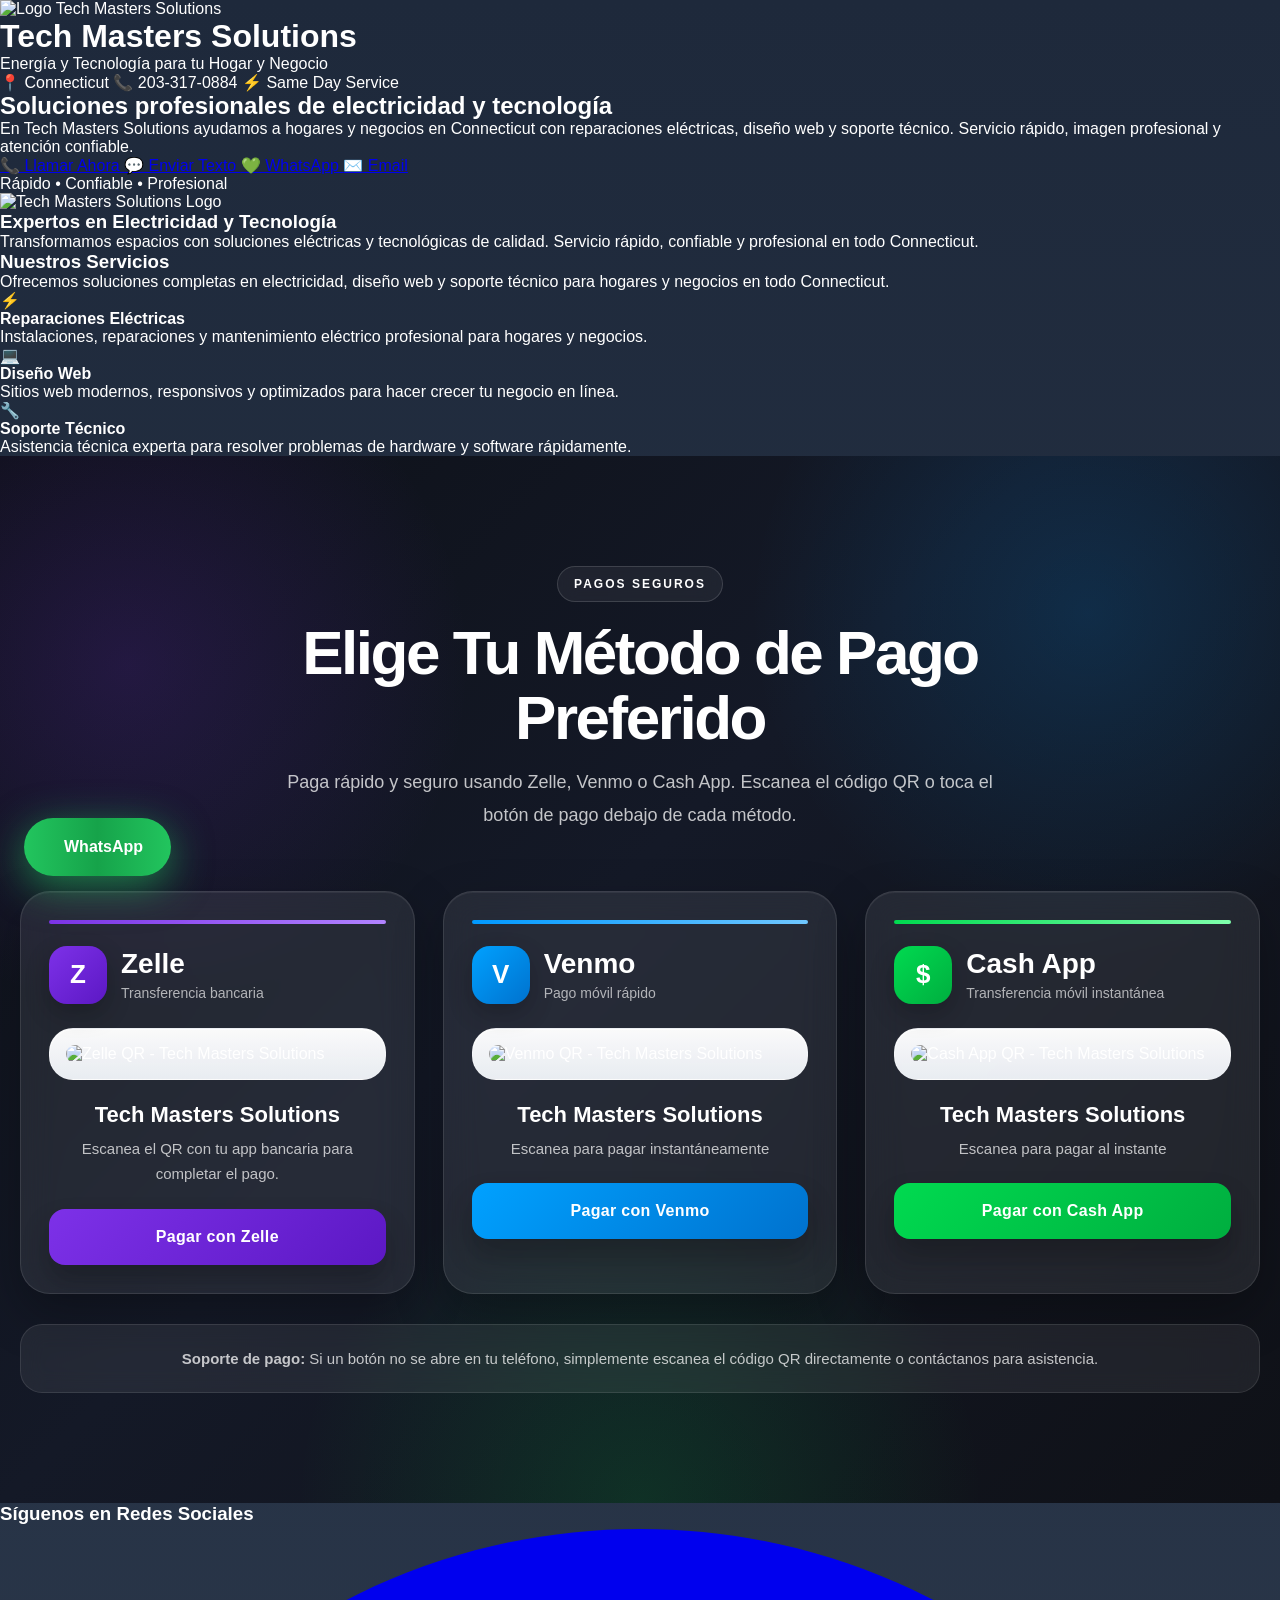
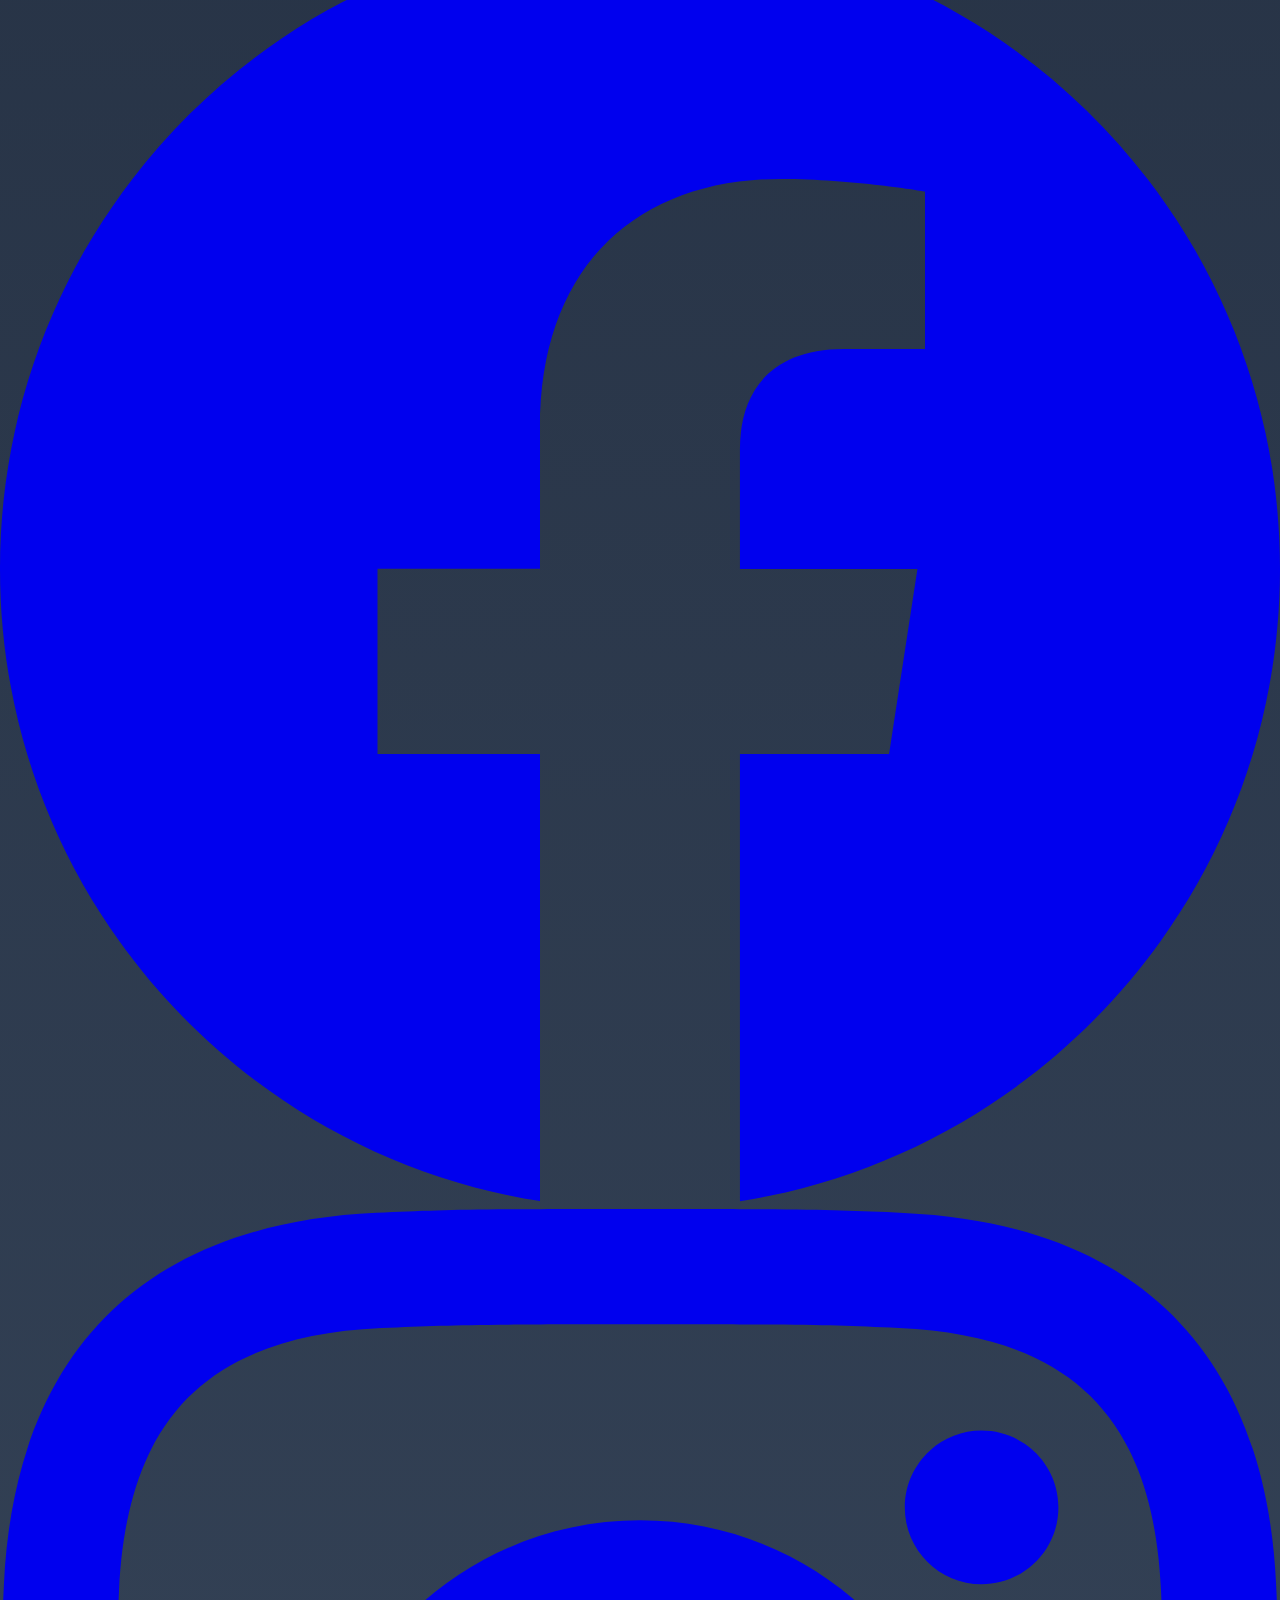
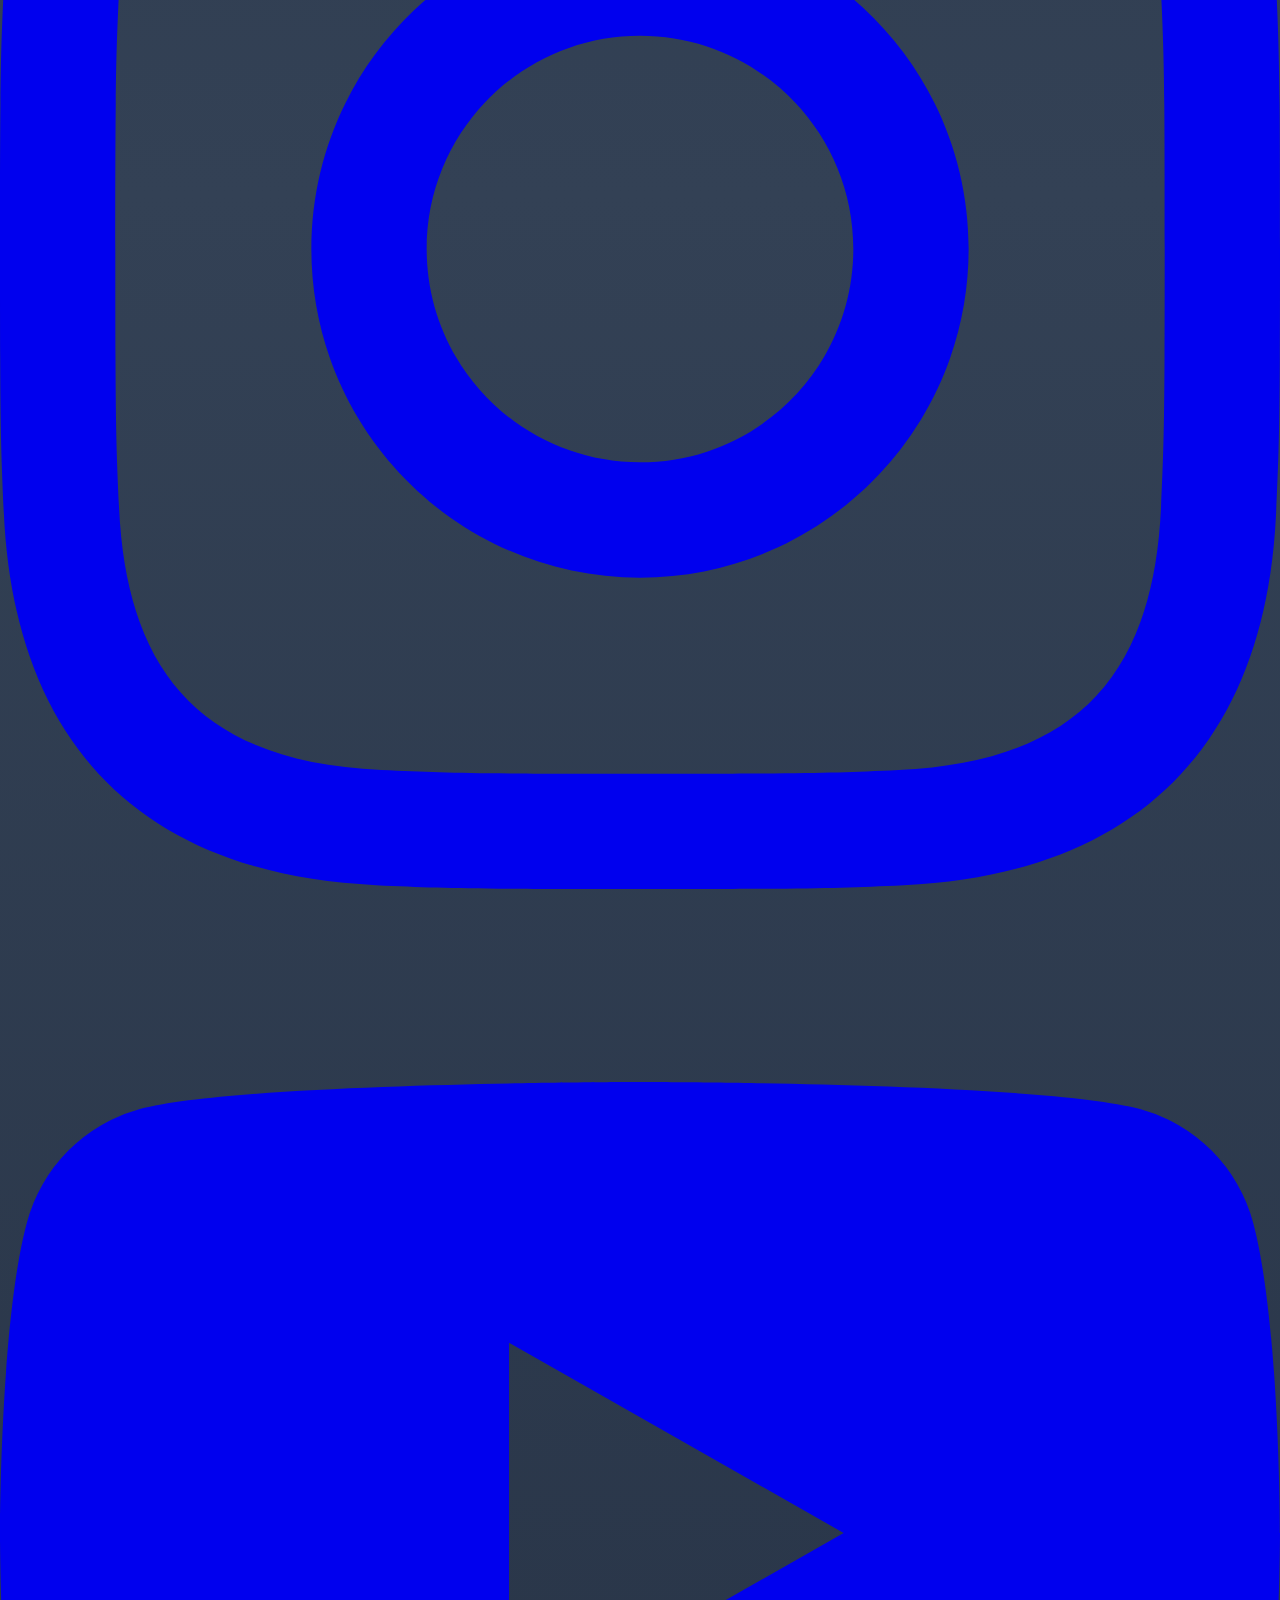
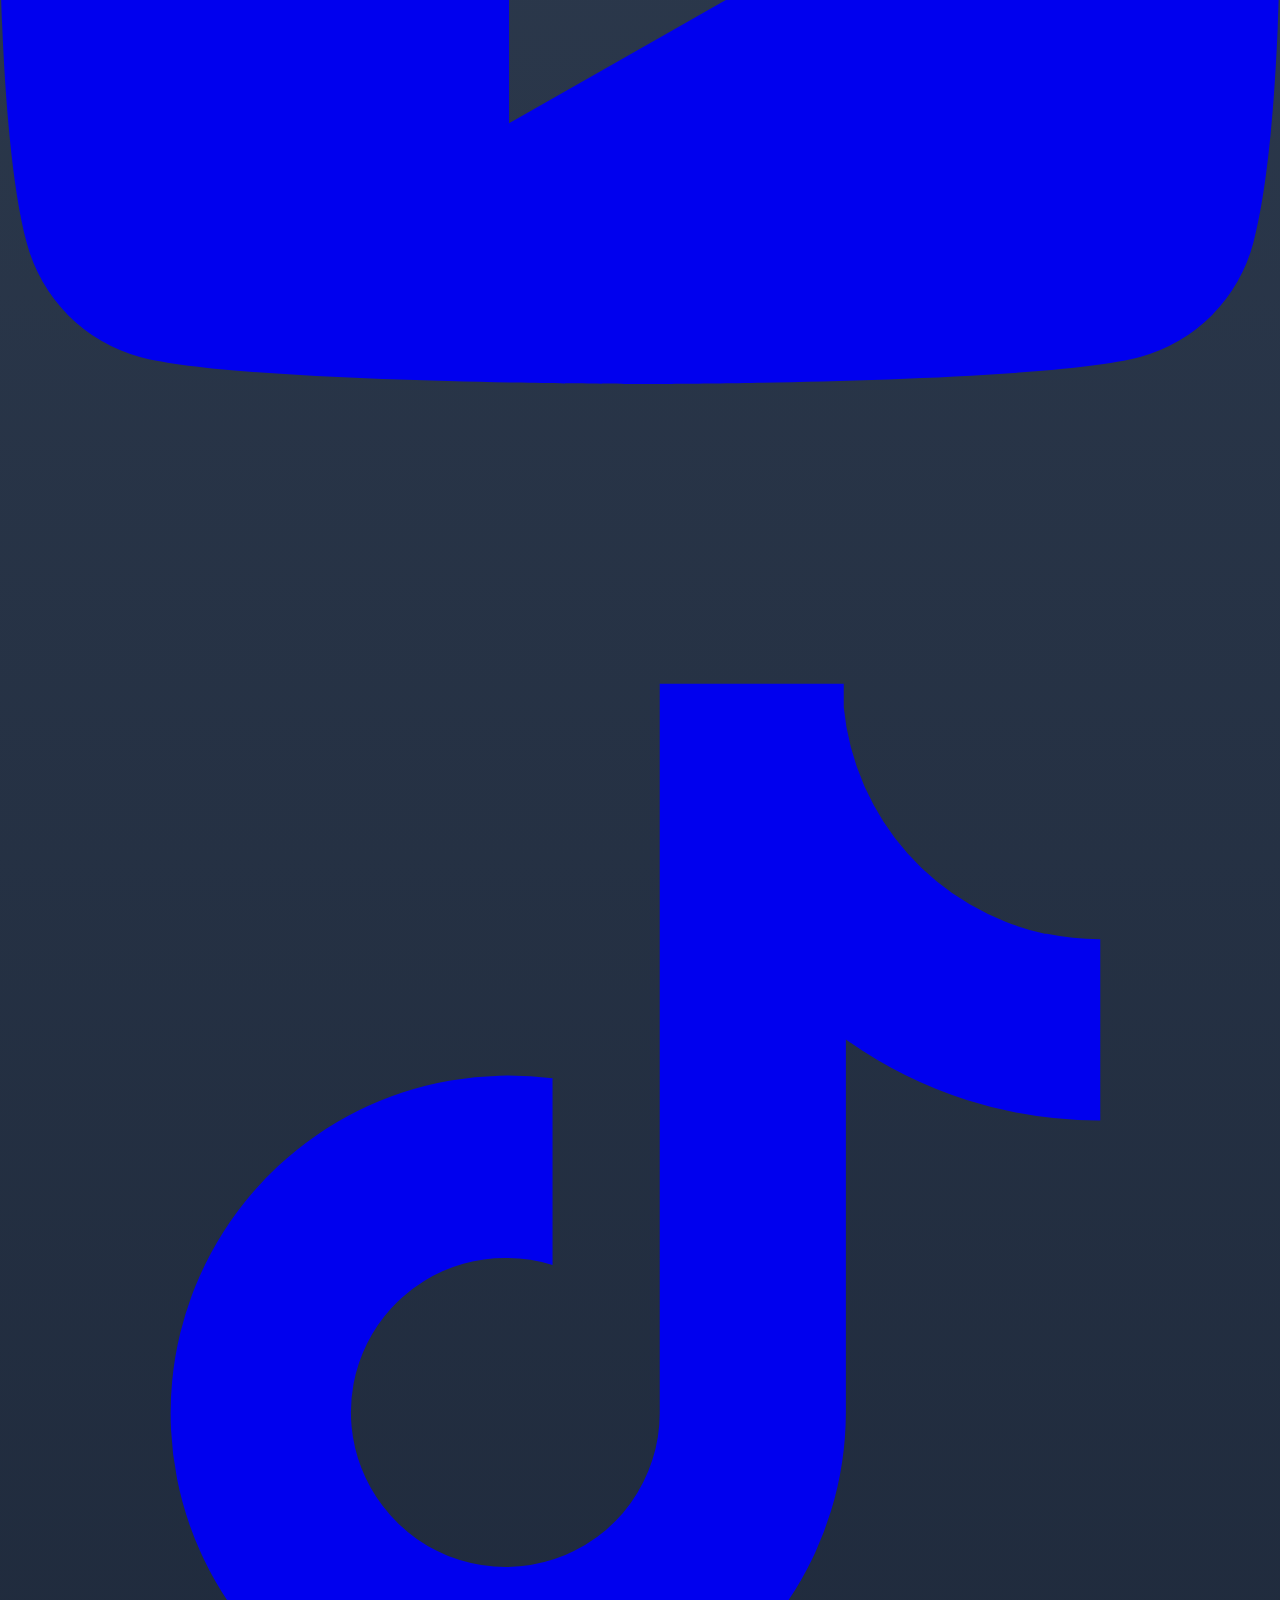
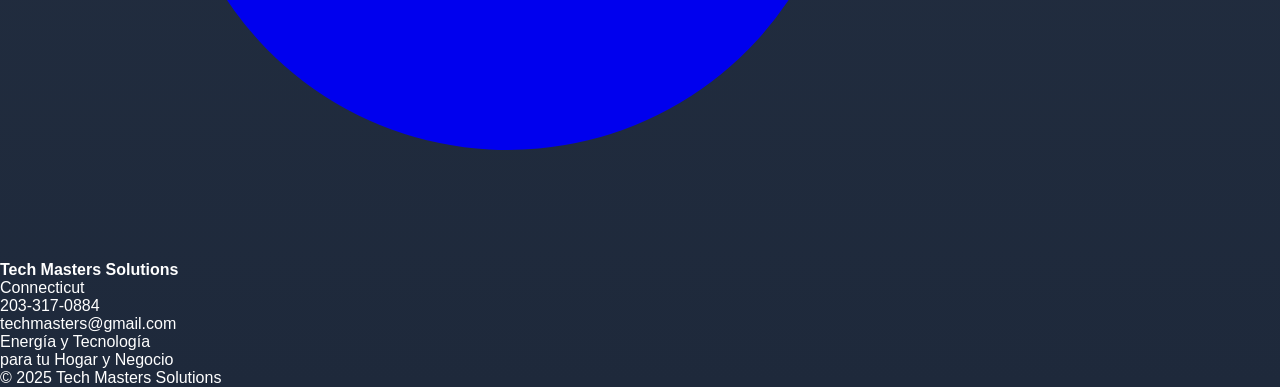
==== tech-masters-wordpress.html @ 42fa18ba "auto-commit for 55744406-7b33-49a8-b034-186f716cbc04" ====
<!DOCTYPE html>
<html lang="es">
<head>
    <meta charset="UTF-8">
    <meta name="viewport" content="width=device-width, initial-scale=1.0">
    <meta name="description" content="Tech Masters Solutions - Expertos en Electricidad y Tecnología en Connecticut. Servicio rápido, confiable y profesional para hogares y negocios.">
    <title>Tech Masters Solutions | Electricidad y Tecnología en Connecticut</title>
    
    <!-- Tailwind CSS CDN -->
    <script src="https://cdn.tailwindcss.com"></script>
    
    <style>
        /* Custom Styles */
        * {
            margin: 0;
            padding: 0;
            box-sizing: border-box;
        }

        body {
            font-family: -apple-system, BlinkMacSystemFont, 'Segoe UI', Roboto, 'Helvetica Neue', Arial, sans-serif;
            background: linear-gradient(to bottom, #1e293b, #334155, #1e293b);
            color: #fff;
            min-height: 100vh;
        }

        /* Ultra Pay Section Styles */
        .ultra-pay-section {
            position: relative;
            overflow: hidden;
            padding: 110px 20px;
            background: linear-gradient(135deg, #0d1017 0%, #141927 45%, #0f1117 100%);
        }

        .ultra-pay-bg {
            position: absolute;
            inset: 0;
            background:
                radial-gradient(circle at 10% 20%, rgba(125, 49, 232, 0.18), transparent 24%),
                radial-gradient(circle at 85% 15%, rgba(0, 153, 255, 0.16), transparent 24%),
                radial-gradient(circle at 50% 100%, rgba(0, 217, 79, 0.14), transparent 28%);
            pointer-events: none;
        }

        .ultra-pay-container {
            position: relative;
            z-index: 2;
            max-width: 1320px;
            margin: 0 auto;
        }

        .ultra-pay-header {
            text-align: center;
            max-width: 820px;
            margin: 0 auto 60px;
        }

        .ultra-pay-label {
            display: inline-block;
            margin-bottom: 18px;
            padding: 10px 16px;
            border-radius: 999px;
            border: 1px solid rgba(255,255,255,0.14);
            background: rgba(255,255,255,0.06);
            backdrop-filter: blur(10px);
            color: #ffffff;
            font-size: 12px;
            font-weight: 700;
            letter-spacing: 2px;
        }

        .ultra-pay-header h2 {
            margin: 0 0 16px;
            color: #ffffff;
            font-size: clamp(34px, 5vw, 62px);
            line-height: 1.05;
            font-weight: 800;
            letter-spacing: -0.04em;
        }

        .ultra-pay-header p {
            margin: 0 auto;
            max-width: 720px;
            color: rgba(255,255,255,0.75);
            font-size: 18px;
            line-height: 1.8;
        }

        .ultra-pay-grid {
            display: grid;
            grid-template-columns: repeat(3, minmax(0, 1fr));
            gap: 28px;
        }

        .ultra-card {
            position: relative;
            padding: 28px;
            border-radius: 30px;
            background: rgba(255,255,255,0.08);
            border: 1px solid rgba(255,255,255,0.10);
            backdrop-filter: blur(18px);
            box-shadow: 0 20px 50px rgba(0,0,0,0.28), inset 0 1px 0 rgba(255,255,255,0.06);
            transition: transform 0.35s ease, box-shadow 0.35s ease;
        }

        .ultra-card:hover {
            transform: translateY(-10px);
            box-shadow: 0 28px 70px rgba(0,0,0,0.35), inset 0 1px 0 rgba(255,255,255,0.10);
        }

        .ultra-top-line {
            width: 100%;
            height: 4px;
            border-radius: 999px;
            margin-bottom: 22px;
        }

        .ultra-zelle .ultra-top-line {
            background: linear-gradient(90deg, #7d31e8, #b183ff);
        }

        .ultra-venmo .ultra-top-line {
            background: linear-gradient(90deg, #0099ff, #6fc7ff);
        }

        .ultra-cash .ultra-top-line {
            background: linear-gradient(90deg, #00d94f, #7fffac);
        }

        .ultra-card-head {
            display: flex;
            align-items: center;
            gap: 14px;
            margin-bottom: 24px;
        }

        .ultra-logo-box {
            width: 58px;
            height: 58px;
            border-radius: 18px;
            display: flex;
            align-items: center;
            justify-content: center;
            color: #fff;
            font-size: 26px;
            font-weight: 800;
            flex-shrink: 0;
            box-shadow: 0 10px 24px rgba(0,0,0,0.22);
        }

        .ultra-zelle-box {
            background: linear-gradient(135deg, #7d31e8, #5c18c4);
        }

        .ultra-venmo-box {
            background: linear-gradient(135deg, #00a1ff, #0072ce);
        }

        .ultra-cash-box {
            background: linear-gradient(135deg, #00da50, #00ae3f);
        }

        .ultra-card-head h3 {
            margin: 0 0 4px;
            color: #ffffff;
            font-size: 28px;
            font-weight: 800;
        }

        .ultra-card-head span {
            color: rgba(255,255,255,0.65);
            font-size: 14px;
        }

        .ultra-qr-wrap {
            background: linear-gradient(180deg, rgba(255,255,255,0.98), rgba(244,247,252,0.95));
            border-radius: 24px;
            padding: 16px;
            border: 1px solid rgba(255,255,255,0.16);
            box-shadow: inset 0 1px 0 rgba(255,255,255,0.9);
            margin-bottom: 22px;
        }

        .ultra-qr-wrap img {
            width: 100%;
            max-width: 320px;
            display: block;
            margin: 0 auto;
            height: auto;
            border-radius: 18px;
        }

        .ultra-card-info {
            text-align: center;
            margin-bottom: 22px;
        }

        .ultra-card-info h4 {
            margin: 0 0 8px;
            color: #ffffff;
            font-size: 22px;
            font-weight: 800;
        }

        .ultra-card-info p {
            margin: 0;
            color: rgba(255,255,255,0.72);
            font-size: 15px;
            line-height: 1.7;
        }

        .ultra-btn {
            display: inline-flex;
            width: 100%;
            min-height: 56px;
            align-items: center;
            justify-content: center;
            text-decoration: none;
            border-radius: 16px;
            color: #fff;
            font-size: 16px;
            font-weight: 800;
            letter-spacing: .02em;
            transition: transform .25s ease, opacity .25s ease, box-shadow .25s ease;
            box-shadow: 0 16px 28px rgba(0,0,0,0.24);
            cursor: pointer;
        }

        .ultra-btn:hover {
            transform: translateY(-2px);
            opacity: 0.97;
            box-shadow: 0 20px 35px rgba(0,0,0,0.3);
        }

        .ultra-zelle-btn {
            background: linear-gradient(135deg, #7d31e8, #5c18c4);
        }

        .ultra-venmo-btn {
            background: linear-gradient(135deg, #00a1ff, #0072ce);
        }

        .ultra-cash-btn {
            background: linear-gradient(135deg, #00da50, #00ae3f);
        }

        .ultra-pay-footer {
            margin-top: 30px;
            padding: 20px 24px;
            border-radius: 22px;
            background: rgba(255,255,255,0.07);
            border: 1px solid rgba(255,255,255,0.10);
            backdrop-filter: blur(12px);
            text-align: center;
        }

        .ultra-pay-footer p {
            margin: 0;
            color: rgba(255,255,255,0.74);
            font-size: 15px;
            line-height: 1.8;
        }

        /* WhatsApp Floating Button */
        .whatsapp-float {
            position: fixed;
            bottom: 24px;
            left: 24px;
            z-index: 1000;
            display: flex;
            align-items: center;
            gap: 12px;
            padding: 20px 28px;
            border-radius: 9999px;
            background: linear-gradient(to right, #22c55e, #16a34a, #22c55e);
            color: white;
            font-weight: 800;
            font-size: 16px;
            text-decoration: none;
            box-shadow: 0 10px 40px rgba(34, 197, 94, 0.6);
            transition: all 0.3s ease;
        }

        .whatsapp-float:hover {
            transform: scale(1.1);
            box-shadow: 0 15px 50px rgba(34, 197, 94, 0.8);
        }

        /* Responsive */
        @media (max-width: 1100px) {
            .ultra-pay-grid {
                grid-template-columns: 1fr;
                max-width: 700px;
                margin: 0 auto;
            }
        }

        @media (max-width: 640px) {
            .ultra-pay-section {
                padding: 80px 16px;
            }
            .ultra-card {
                padding: 20px;
                border-radius: 24px;
            }
            .ultra-card-head h3 {
                font-size: 24px;
            }
            .ultra-card-info h4 {
                font-size: 20px;
            }
            .ultra-pay-header h2 {
                font-size: clamp(28px, 8vw, 42px);
            }
            .ultra-pay-header p {
                font-size: 16px;
            }
        }
    </style>
</head>
<body>
    <!-- Header -->
    <header class="fixed top-0 left-0 right-0 z-50 bg-slate-900/80 backdrop-blur-lg border-b border-white/10">
        <div class="container mx-auto px-4 py-4">
            <div class="flex items-center justify-between">
                <div class="flex items-center gap-3">
                    <img src="https://customer-assets.emergentagent.com/job_tech-ct/artifacts/vym73eja_6B480388-2114-489F-BA49-0495B1020E34.jpeg" alt="Logo Tech Masters Solutions" class="h-12 w-12 rounded-xl object-cover">
                    <div>
                        <h1 class="text-xl font-extrabold text-white">Tech Masters Solutions</h1>
                        <p class="text-sm text-cyan-400">Energía y Tecnología para tu Hogar y Negocio</p>
                    </div>
                </div>
                <div class="hidden md:flex items-center gap-6">
                    <span class="text-white">📍 Connecticut</span>
                    <span class="text-white">📞 203-317-0884</span>
                    <span class="px-4 py-2 bg-yellow-400 text-black font-bold rounded-lg">⚡ Same Day Service</span>
                </div>
            </div>
        </div>
    </header>

    <!-- Hero Section -->
    <section class="pt-32 pb-16 px-4">
        <div class="container mx-auto">
            <div class="grid lg:grid-cols-2 gap-8 items-center">
                <div>
                    <h2 class="text-6xl font-black mb-6 bg-gradient-to-r from-white via-cyan-200 to-yellow-400 bg-clip-text text-transparent">
                        Soluciones profesionales de electricidad y tecnología
                    </h2>
                    <p class="text-lg text-slate-200 mb-6">
                        En Tech Masters Solutions ayudamos a hogares y negocios en Connecticut con reparaciones eléctricas, 
                        diseño web y soporte técnico. Servicio rápido, imagen profesional y atención confiable.
                    </p>
                    
                    <!-- Contact Buttons -->
                    <div class="flex flex-wrap gap-4 mb-6">
                        <a href="tel:2033170884" class="px-8 py-6 bg-gradient-to-r from-emerald-500 via-green-500 to-emerald-600 text-white font-extrabold rounded-xl shadow-2xl hover:scale-105 transition-all">
                            📞 Llamar Ahora
                        </a>
                        <a href="sms:2033170884" class="px-8 py-6 bg-gradient-to-r from-blue-500 via-blue-600 to-indigo-600 text-white font-extrabold rounded-xl shadow-2xl hover:scale-105 transition-all">
                            💬 Enviar Texto
                        </a>
                        <a href="https://wa.me/2033170884?text=Hola%2C%20necesito%20informaci%C3%B3n%20sobre%20sus%20servicios" target="_blank" class="px-8 py-6 bg-gradient-to-r from-green-400 via-emerald-500 to-green-500 text-white font-extrabold rounded-xl shadow-2xl hover:scale-105 transition-all">
                            💚 WhatsApp
                        </a>
                        <a href="mailto:techmasters@gmail.com?subject=Solicitud%20de%20Servicio&body=Hola%2C%20necesito%20informaci%C3%B3n%20sobre%20sus%20servicios." class="px-8 py-6 bg-gradient-to-r from-rose-500 via-pink-500 to-rose-600 text-white font-extrabold rounded-xl shadow-2xl hover:scale-105 transition-all">
                            ✉️ Email
                        </a>
                    </div>
                    
                    <div class="text-lg font-extrabold text-yellow-400 animate-pulse">
                        Rápido • Confiable • Profesional
                    </div>
                </div>
                
                <div class="bg-gradient-to-br from-slate-800/90 to-slate-900/90 p-8 rounded-3xl border border-white/20 backdrop-blur-lg">
                    <img src="https://customer-assets.emergentagent.com/job_tech-ct/artifacts/kb39h20u_CBF7BE98-F684-4CEA-A7F1-FC756A304A54.png" alt="Tech Masters Solutions Logo" class="w-full rounded-2xl">
                    <div class="mt-6 text-center">
                        <h3 class="text-2xl font-black text-white mb-2">Expertos en Electricidad y Tecnología</h3>
                        <p class="text-slate-300">
                            Transformamos espacios con soluciones eléctricas y tecnológicas de calidad. Servicio rápido, confiable y profesional en todo Connecticut.
                        </p>
                    </div>
                </div>
            </div>
        </div>
    </section>

    <!-- Services Section -->
    <section class="py-16 px-4">
        <div class="container mx-auto">
            <div class="text-center mb-12">
                <h3 class="text-5xl font-black mb-3 bg-gradient-to-r from-white to-blue-100 bg-clip-text text-transparent">
                    Nuestros Servicios
                </h3>
                <p class="text-lg text-slate-200 max-w-3xl mx-auto">
                    Ofrecemos soluciones completas en electricidad, diseño web y soporte técnico para hogares y negocios en todo Connecticut.
                </p>
            </div>
            
            <div class="grid md:grid-cols-3 gap-6">
                <!-- Service 1 -->
                <div class="bg-white/5 backdrop-blur-lg border border-white/10 p-6 rounded-3xl hover:scale-105 transition-all">
                    <div class="text-5xl mb-4">⚡</div>
                    <h4 class="text-2xl font-bold text-white mb-2">Reparaciones Eléctricas</h4>
                    <p class="text-slate-300">Instalaciones, reparaciones y mantenimiento eléctrico profesional para hogares y negocios.</p>
                </div>
                
                <!-- Service 2 -->
                <div class="bg-white/5 backdrop-blur-lg border border-white/10 p-6 rounded-3xl hover:scale-105 transition-all">
                    <div class="text-5xl mb-4">💻</div>
                    <h4 class="text-2xl font-bold text-white mb-2">Diseño Web</h4>
                    <p class="text-slate-300">Sitios web modernos, responsivos y optimizados para hacer crecer tu negocio en línea.</p>
                </div>
                
                <!-- Service 3 -->
                <div class="bg-white/5 backdrop-blur-lg border border-white/10 p-6 rounded-3xl hover:scale-105 transition-all">
                    <div class="text-5xl mb-4">🔧</div>
                    <h4 class="text-2xl font-bold text-white mb-2">Soporte Técnico</h4>
                    <p class="text-slate-300">Asistencia técnica experta para resolver problemas de hardware y software rápidamente.</p>
                </div>
            </div>
        </div>
    </section>

    <!-- Ultra Pay Section -->
    <section class="ultra-pay-section" id="payments">
        <div class="ultra-pay-bg"></div>
        <div class="ultra-pay-container">
            <div class="ultra-pay-header">
                <span class="ultra-pay-label">PAGOS SEGUROS</span>
                <h2>Elige Tu Método de Pago Preferido</h2>
                <p>Paga rápido y seguro usando Zelle, Venmo o Cash App. Escanea el código QR o toca el botón de pago debajo de cada método.</p>
            </div>

            <div class="ultra-pay-grid">
                <!-- ZELLE -->
                <article class="ultra-card ultra-zelle">
                    <div class="ultra-top-line"></div>
                    <div class="ultra-card-head">
                        <div class="ultra-logo-box ultra-zelle-box">Z</div>
                        <div>
                            <h3>Zelle</h3>
                            <span>Transferencia bancaria</span>
                        </div>
                    </div>
                    <div class="ultra-qr-wrap">
                        <img src="https://customer-assets.emergentagent.com/job_tech-ct/artifacts/791op84b_IMG_6766.png" alt="Zelle QR - Tech Masters Solutions">
                    </div>
                    <div class="ultra-card-info">
                        <h4>Tech Masters Solutions</h4>
                        <p>Escanea el QR con tu app bancaria para completar el pago.</p>
                    </div>
                    <a href="#zelle-help" class="ultra-btn ultra-zelle-btn">Pagar con Zelle</a>
                </article>

                <!-- VENMO -->
                <article class="ultra-card ultra-venmo">
                    <div class="ultra-top-line"></div>
                    <div class="ultra-card-head">
                        <div class="ultra-logo-box ultra-venmo-box">V</div>
                        <div>
                            <h3>Venmo</h3>
                            <span>Pago móvil rápido</span>
                        </div>
                    </div>
                    <div class="ultra-qr-wrap">
                        <img src="https://customer-assets.emergentagent.com/job_tech-ct/artifacts/99apnirx_IMG_6768.jpeg" alt="Venmo QR - Tech Masters Solutions">
                    </div>
                    <div class="ultra-card-info">
                        <h4>Tech Masters Solutions</h4>
                        <p>Escanea para pagar instantáneamente</p>
                    </div>
                    <a href="https://venmo.com/u/Alex-Morales-25574" target="_blank" rel="noopener noreferrer" class="ultra-btn ultra-venmo-btn">Pagar con Venmo</a>
                </article>

                <!-- CASH APP -->
                <article class="ultra-card ultra-cash">
                    <div class="ultra-top-line"></div>
                    <div class="ultra-card-head">
                        <div class="ultra-logo-box ultra-cash-box">$</div>
                        <div>
                            <h3>Cash App</h3>
                            <span>Transferencia móvil instantánea</span>
                        </div>
                    </div>
                    <div class="ultra-qr-wrap">
                        <img src="https://customer-assets.emergentagent.com/job_tech-ct/artifacts/10mz20h3_IMG_6767.jpeg" alt="Cash App QR - Tech Masters Solutions">
                    </div>
                    <div class="ultra-card-info">
                        <h4>Tech Masters Solutions</h4>
                        <p>Escanea para pagar al instante</p>
                    </div>
                    <a href="https://cash.app/$alexbladimir" target="_blank" rel="noopener noreferrer" class="ultra-btn ultra-cash-btn">Pagar con Cash App</a>
                </article>
            </div>

            <div class="ultra-pay-footer" id="zelle-help">
                <p><strong>Soporte de pago:</strong> Si un botón no se abre en tu teléfono, simplemente escanea el código QR directamente o contáctanos para asistencia.</p>
            </div>
        </div>
    </section>

    <!-- Footer -->
    <footer class="bg-slate-900/80 backdrop-blur-lg border-t border-white/10 py-12 px-4">
        <div class="container mx-auto">
            <!-- Social Media -->
            <div class="text-center mb-12">
                <h3 class="text-3xl font-black mb-6 bg-gradient-to-r from-white to-blue-200 bg-clip-text text-transparent">
                    Síguenos en Redes Sociales
                </h3>
                <div class="flex justify-center gap-4 flex-wrap">
                    <a href="#" class="h-16 w-16 flex items-center justify-center rounded-2xl bg-gradient-to-br from-blue-600 to-blue-700 hover:scale-110 transition-all shadow-xl">
                        <svg class="h-7 w-7 text-white" fill="currentColor" viewBox="0 0 24 24"><path d="M24 12.073c0-6.627-5.373-12-12-12s-12 5.373-12 12c0 5.99 4.388 10.954 10.125 11.854v-8.385H7.078v-3.47h3.047V9.43c0-3.007 1.792-4.669 4.533-4.669 1.312 0 2.686.235 2.686.235v2.953H15.83c-1.491 0-1.956.925-1.956 1.874v2.25h3.328l-.532 3.47h-2.796v8.385C19.612 23.027 24 18.062 24 12.073z"/></svg>
                    </a>
                    <a href="#" class="h-16 w-16 flex items-center justify-center rounded-2xl bg-gradient-to-br from-pink-500 via-rose-500 to-purple-600 hover:scale-110 transition-all shadow-xl">
                        <svg class="h-7 w-7 text-white" fill="currentColor" viewBox="0 0 24 24"><path d="M12 2.163c3.204 0 3.584.012 4.85.07 3.252.148 4.771 1.691 4.919 4.919.058 1.265.069 1.645.069 4.849 0 3.205-.012 3.584-.069 4.849-.149 3.225-1.664 4.771-4.919 4.919-1.266.058-1.644.07-4.85.07-3.204 0-3.584-.012-4.849-.07-3.26-.149-4.771-1.699-4.919-4.92-.058-1.265-.07-1.644-.07-4.849 0-3.204.013-3.583.07-4.849.149-3.227 1.664-4.771 4.919-4.919 1.266-.057 1.645-.069 4.849-.069zm0-2.163c-3.259 0-3.667.014-4.947.072-4.358.2-6.78 2.618-6.98 6.98-.059 1.281-.073 1.689-.073 4.948 0 3.259.014 3.668.072 4.948.2 4.358 2.618 6.78 6.98 6.98 1.281.058 1.689.072 4.948.072 3.259 0 3.668-.014 4.948-.072 4.354-.2 6.782-2.618 6.979-6.98.059-1.28.073-1.689.073-4.948 0-3.259-.014-3.667-.072-4.947-.196-4.354-2.617-6.78-6.979-6.98-1.281-.059-1.69-.073-4.949-.073zm0 5.838c-3.403 0-6.162 2.759-6.162 6.162s2.759 6.163 6.162 6.163 6.162-2.759 6.162-6.163c0-3.403-2.759-6.162-6.162-6.162zm0 10.162c-2.209 0-4-1.79-4-4 0-2.209 1.791-4 4-4s4 1.791 4 4c0 2.21-1.791 4-4 4zm6.406-11.845c-.796 0-1.441.645-1.441 1.44s.645 1.44 1.441 1.44c.795 0 1.439-.645 1.439-1.44s-.644-1.44-1.439-1.44z"/></svg>
                    </a>
                    <a href="#" class="h-16 w-16 flex items-center justify-center rounded-2xl bg-gradient-to-br from-red-600 to-red-700 hover:scale-110 transition-all shadow-xl">
                        <svg class="h-7 w-7 text-white" fill="currentColor" viewBox="0 0 24 24"><path d="M23.498 6.186a3.016 3.016 0 0 0-2.122-2.136C19.505 3.545 12 3.545 12 3.545s-7.505 0-9.377.505A3.017 3.017 0 0 0 .502 6.186C0 8.07 0 12 0 12s0 3.93.502 5.814a3.016 3.016 0 0 0 2.122 2.136c1.871.505 9.376.505 9.376.505s7.505 0 9.377-.505a3.015 3.015 0 0 0 2.122-2.136C24 15.93 24 12 24 12s0-3.93-.502-5.814zM9.545 15.568V8.432L15.818 12l-6.273 3.568z"/></svg>
                    </a>
                    <a href="#" class="h-16 w-16 flex items-center justify-center rounded-2xl bg-gradient-to-br from-slate-900 to-black hover:scale-110 transition-all shadow-xl">
                        <svg class="h-7 w-7 text-white" fill="currentColor" viewBox="0 0 24 24"><path d="M19.59 6.69a4.83 4.83 0 0 1-3.77-4.25V2h-3.45v13.67a2.89 2.89 0 0 1-5.2 1.74 2.89 2.89 0 0 1 2.31-4.64 2.93 2.93 0 0 1 .88.13V9.4a6.84 6.84 0 0 0-1-.05A6.33 6.33 0 0 0 5 20.1a6.34 6.34 0 0 0 10.86-4.43v-7a8.16 8.16 0 0 0 4.77 1.52v-3.4a4.85 4.85 0 0 1-1-.1z"/></svg>
                    </a>
                </div>
            </div>

            <div class="grid md:grid-cols-2 gap-8 text-center md:text-left">
                <div>
                    <h4 class="text-xl font-extrabold text-white mb-4">Tech Masters Solutions</h4>
                    <p class="text-slate-300">Connecticut</p>
                    <p class="text-slate-300">203-317-0884</p>
                    <p class="text-slate-300">techmasters@gmail.com</p>
                </div>
                <div class="text-center md:text-right">
                    <p class="text-lg font-bold text-white">Energía y Tecnología</p>
                    <p class="text-slate-300">para tu Hogar y Negocio</p>
                    <p class="text-xs mt-4 text-slate-400">© 2025 Tech Masters Solutions</p>
                </div>
            </div>
        </div>
    </footer>

    <!-- WhatsApp Floating Button -->
    <a href="https://wa.me/2033170884?text=Hola%2C%20necesito%20informaci%C3%B3n%20sobre%20sus%20servicios" target="_blank" class="whatsapp-float">
        <svg class="h-6 w-6" fill="currentColor" viewBox="0 0 24 24">
            <path d="M17.472 14.382c-.297-.149-1.758-.867-2.03-.967-.273-.099-.471-.148-.67.15-.197.297-.767.966-.94 1.164-.173.199-.347.223-.644.075-.297-.15-1.255-.463-2.39-1.475-.883-.788-1.48-1.761-1.653-2.059-.173-.297-.018-.458.13-.606.134-.133.298-.347.446-.52.149-.174.198-.298.298-.497.099-.198.05-.371-.025-.52-.075-.149-.669-1.612-.916-2.207-.242-.579-.487-.5-.669-.51-.173-.008-.371-.01-.57-.01-.198 0-.52.074-.792.372-.272.297-1.04 1.016-1.04 2.479 0 1.462 1.065 2.875 1.213 3.074.149.198 2.096 3.2 5.077 4.487.709.306 1.262.489 1.694.625.712.227 1.36.195 1.871.118.571-.085 1.758-.719 2.006-1.413.248-.694.248-1.289.173-1.413-.074-.124-.272-.198-.57-.347m-5.421 7.403h-.004a9.87 9.87 0 01-5.031-1.378l-.361-.214-3.741.982.998-3.648-.235-.374a9.86 9.86 0 01-1.51-5.26c.001-5.45 4.436-9.884 9.888-9.884 2.64 0 5.122 1.03 6.988 2.898a9.825 9.825 0 012.893 6.994c-.003 5.45-4.437 9.884-9.885 9.884m8.413-18.297A11.815 11.815 0 0012.05 0C5.495 0 .16 5.335.157 11.892c0 2.096.547 4.142 1.588 5.945L.057 24l6.305-1.654a11.882 11.882 0 005.683 1.448h.005c6.554 0 11.89-5.335 11.893-11.893a11.821 11.821 0 00-3.48-8.413Z"/>
        </svg>
        WhatsApp
    </a>

    <script>
        // Smooth scroll for anchor links
        document.querySelectorAll('a[href^="#"]').forEach(anchor => {
            anchor.addEventListener('click', function (e) {
                const href = this.getAttribute('href');
                if (href !== '#') {
                    e.preventDefault();
                    const target = document.querySelector(href);
                    if (target) {
                        target.scrollIntoView({
                            behavior: 'smooth',
                            block: 'start'
                        });
                    }
                }
            });
        });

        // Add animation on scroll
        const observerOptions = {
            threshold: 0.1,
            rootMargin: '0px 0px -50px 0px'
        };

        const observer = new IntersectionObserver((entries) => {
            entries.forEach(entry => {
                if (entry.isIntersecting) {
                    entry.target.style.opacity = '1';
                    entry.target.style.transform = 'translateY(0)';
                }
            });
        }, observerOptions);

        document.querySelectorAll('.ultra-card').forEach(card => {
            card.style.opacity = '0';
            card.style.transform = 'translateY(20px)';
            card.style.transition = 'opacity 0.6s ease, transform 0.6s ease';
            observer.observe(card);
        });
    </script>
</body>
</html>
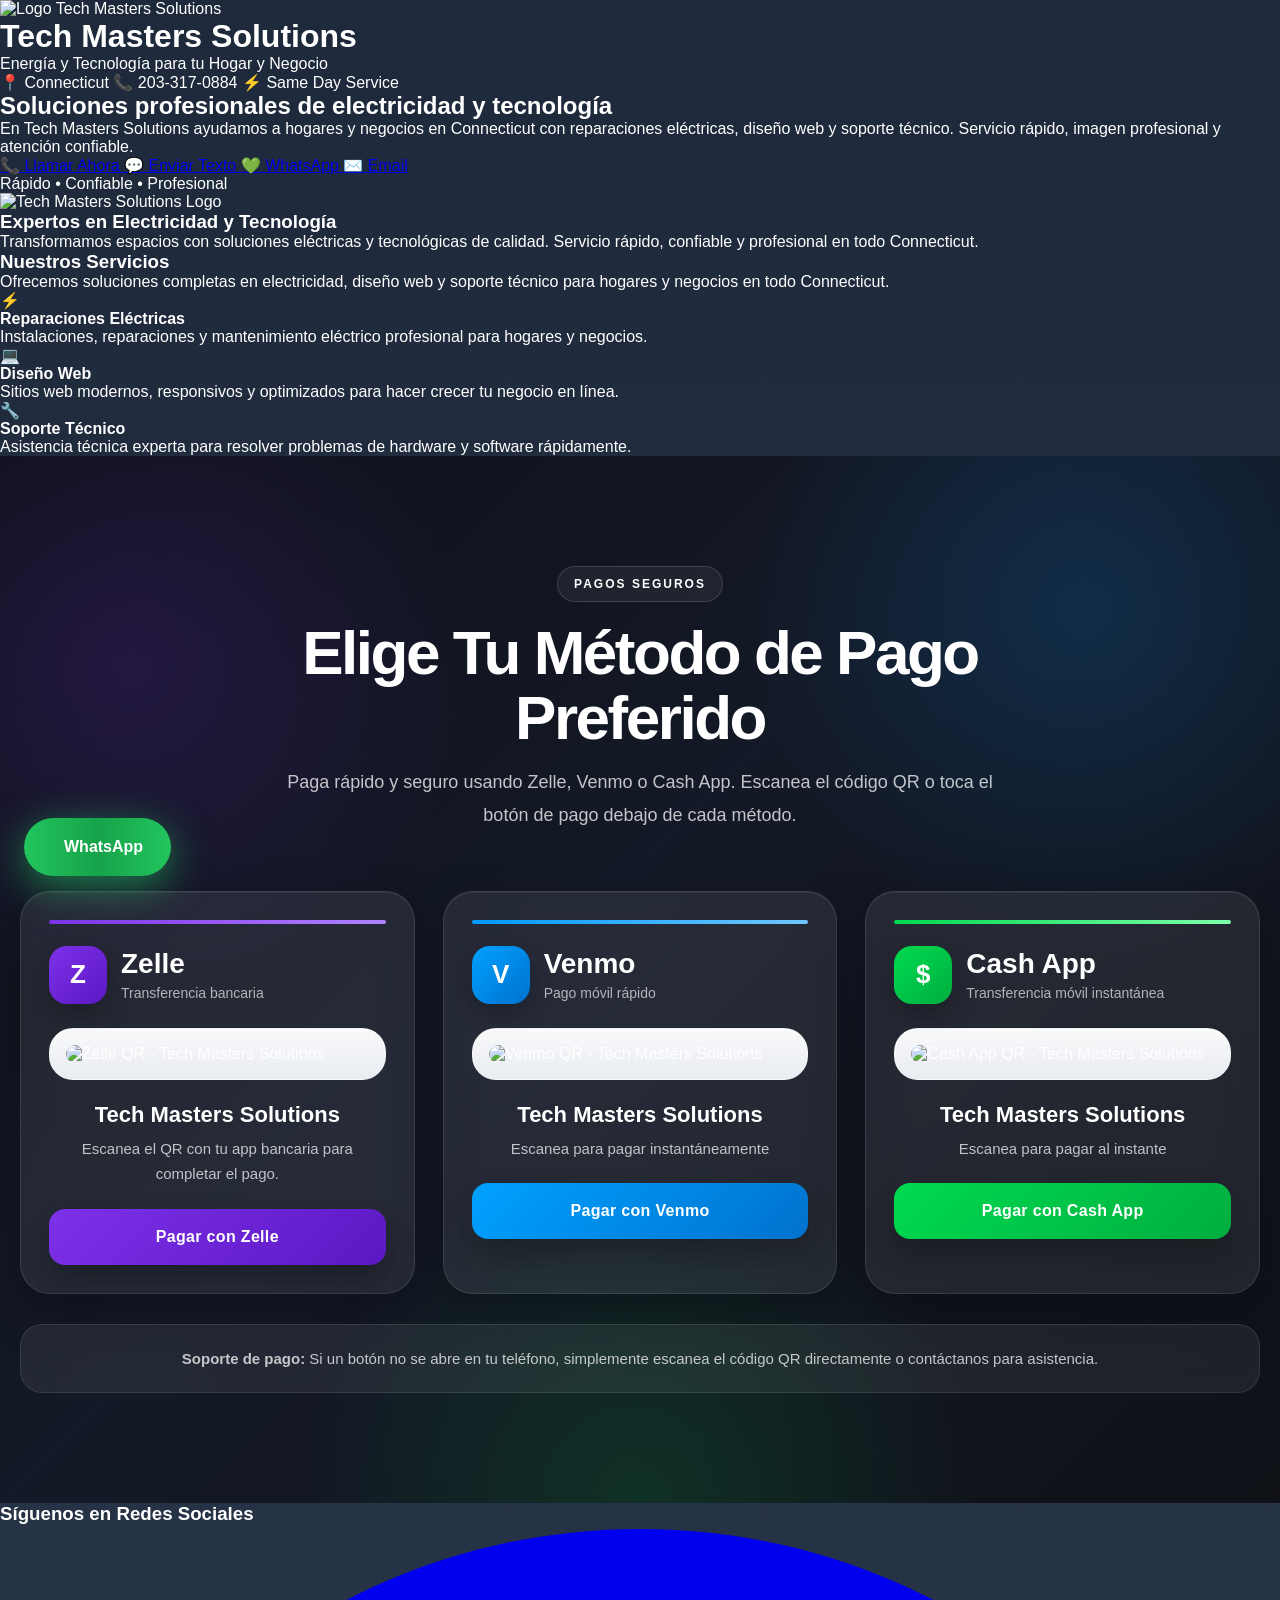
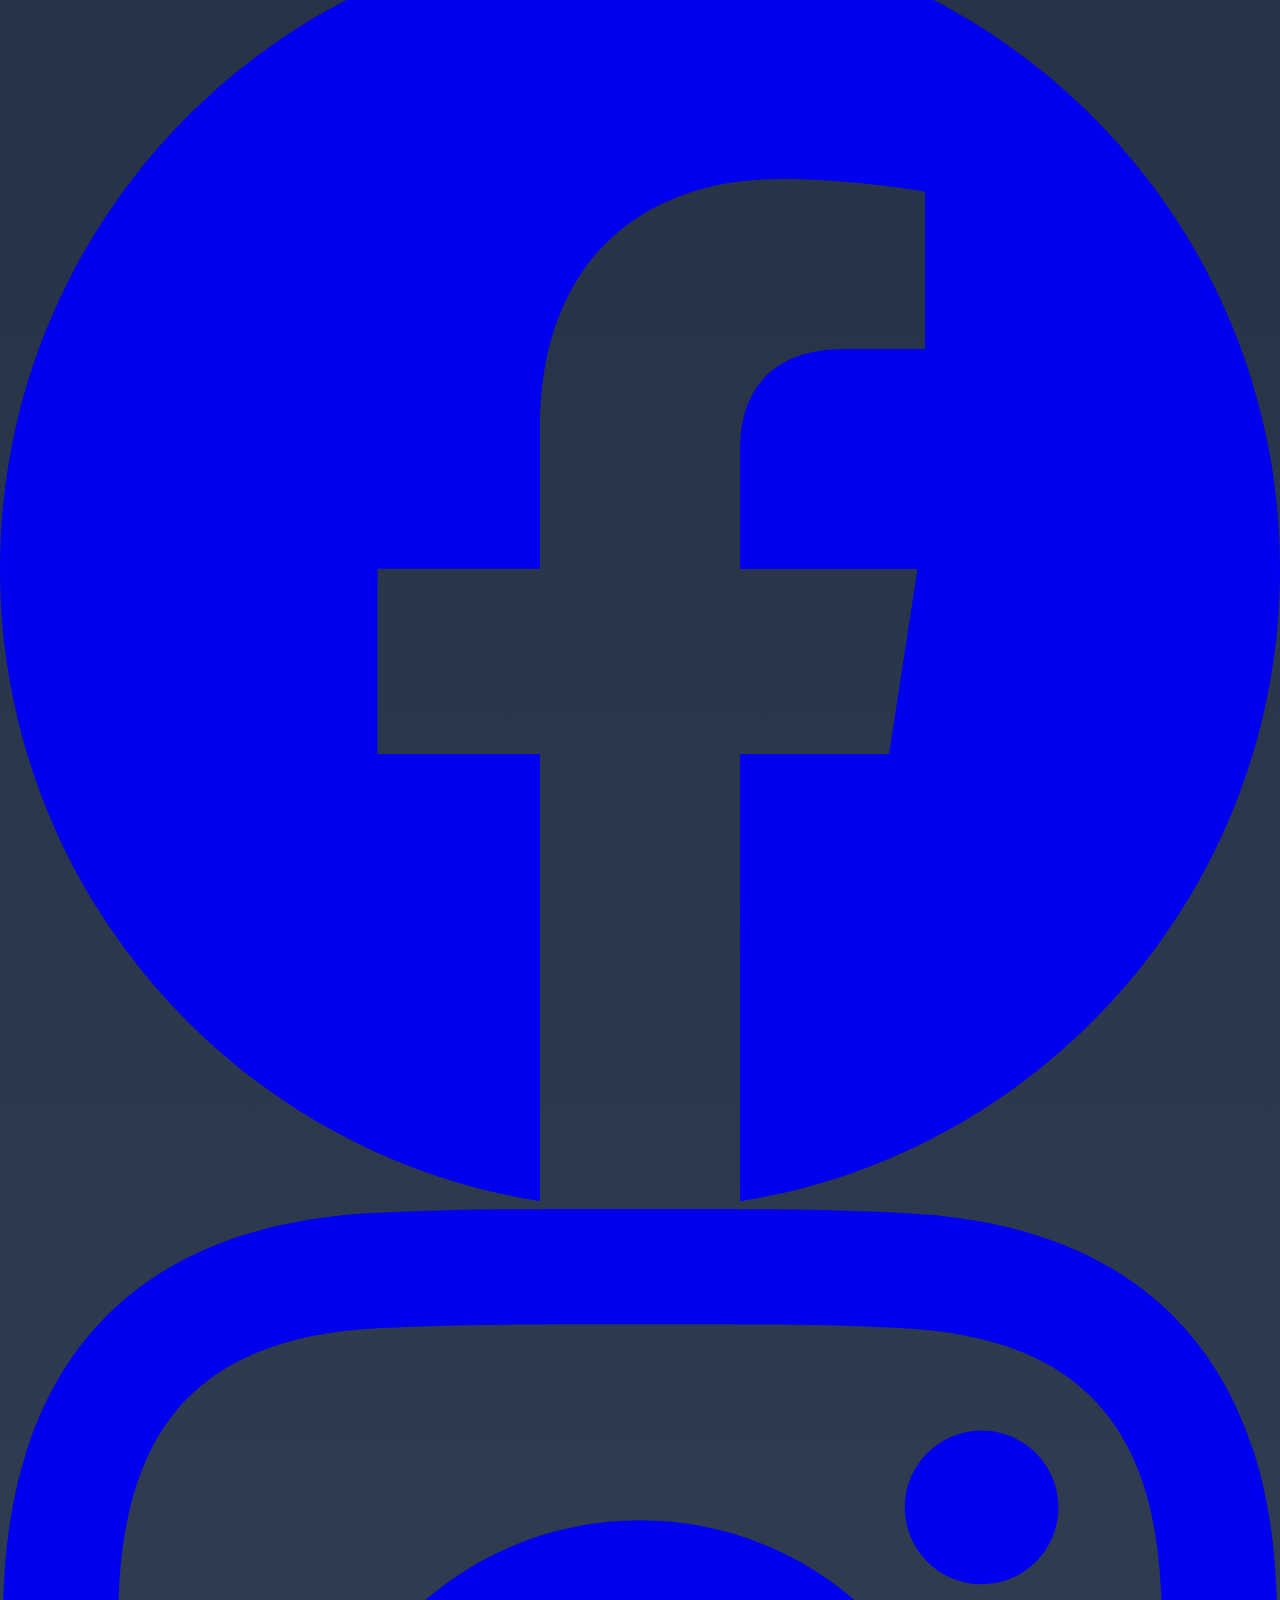
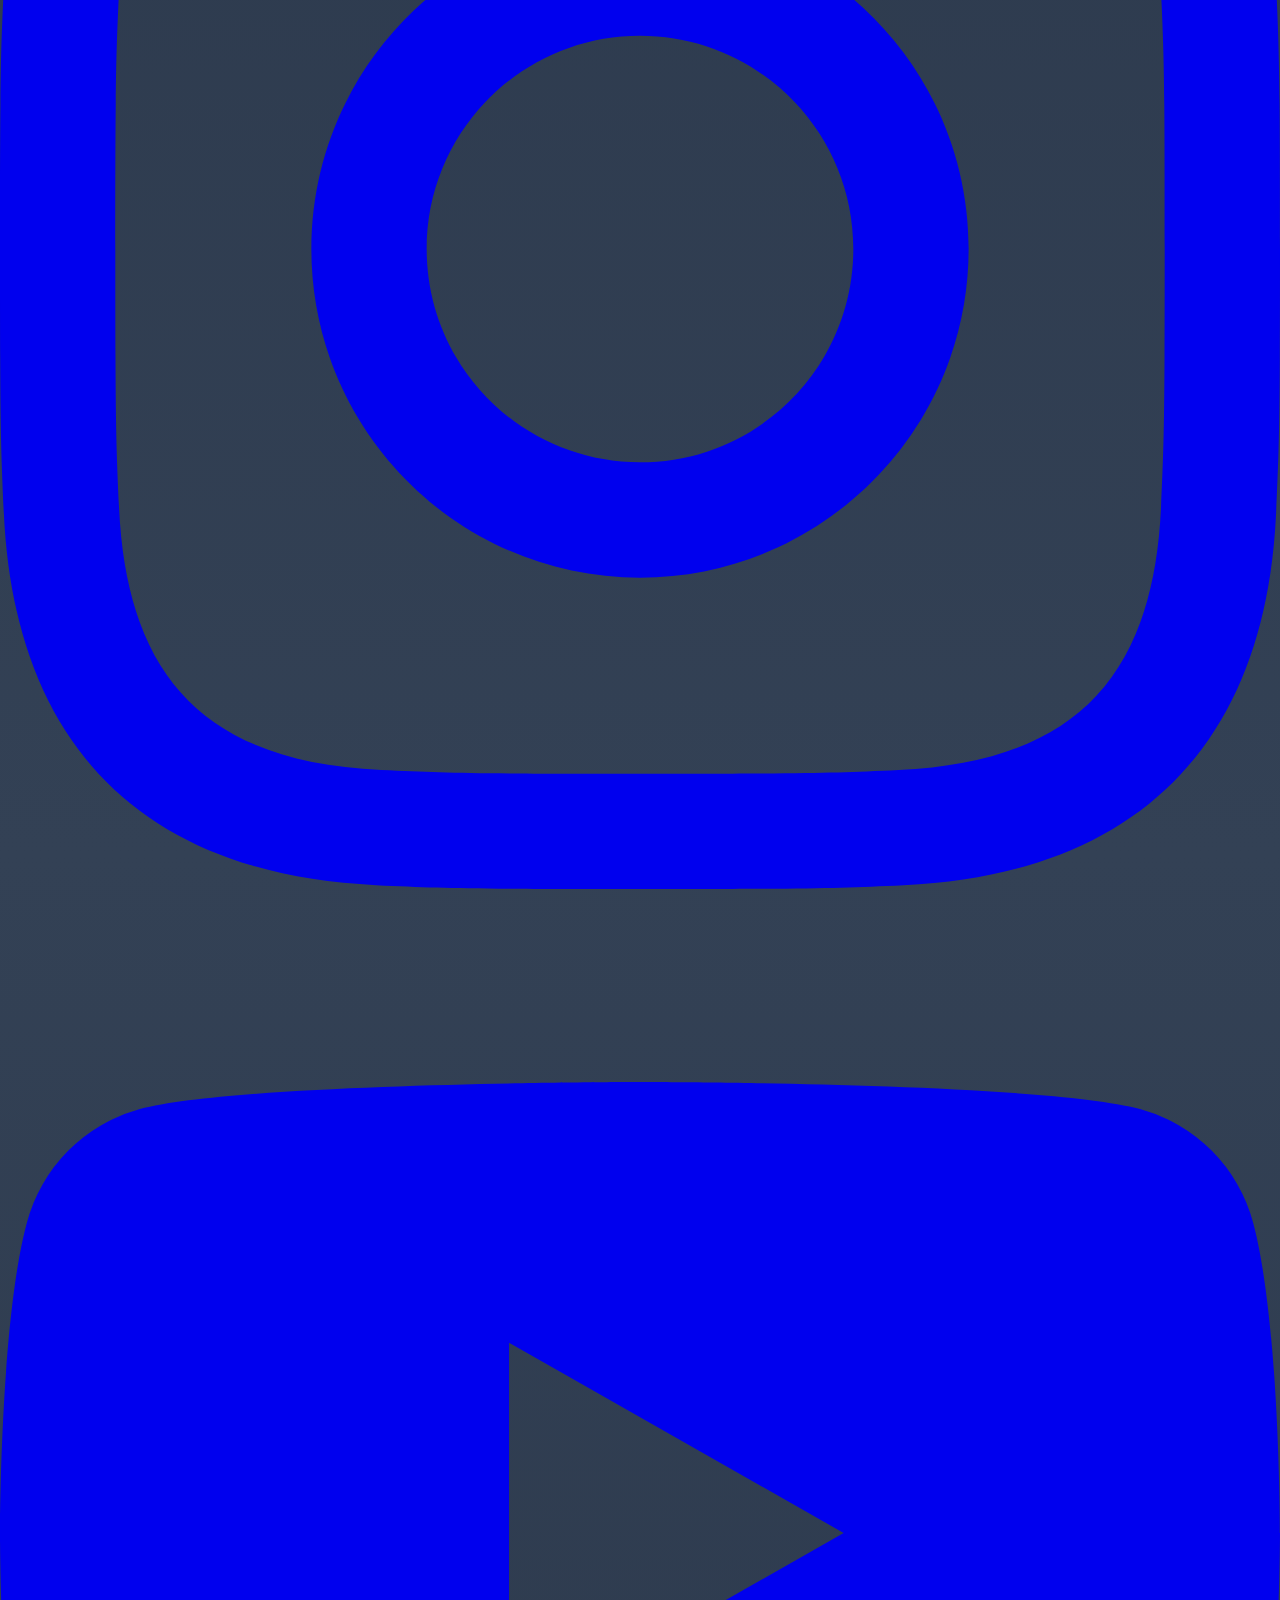
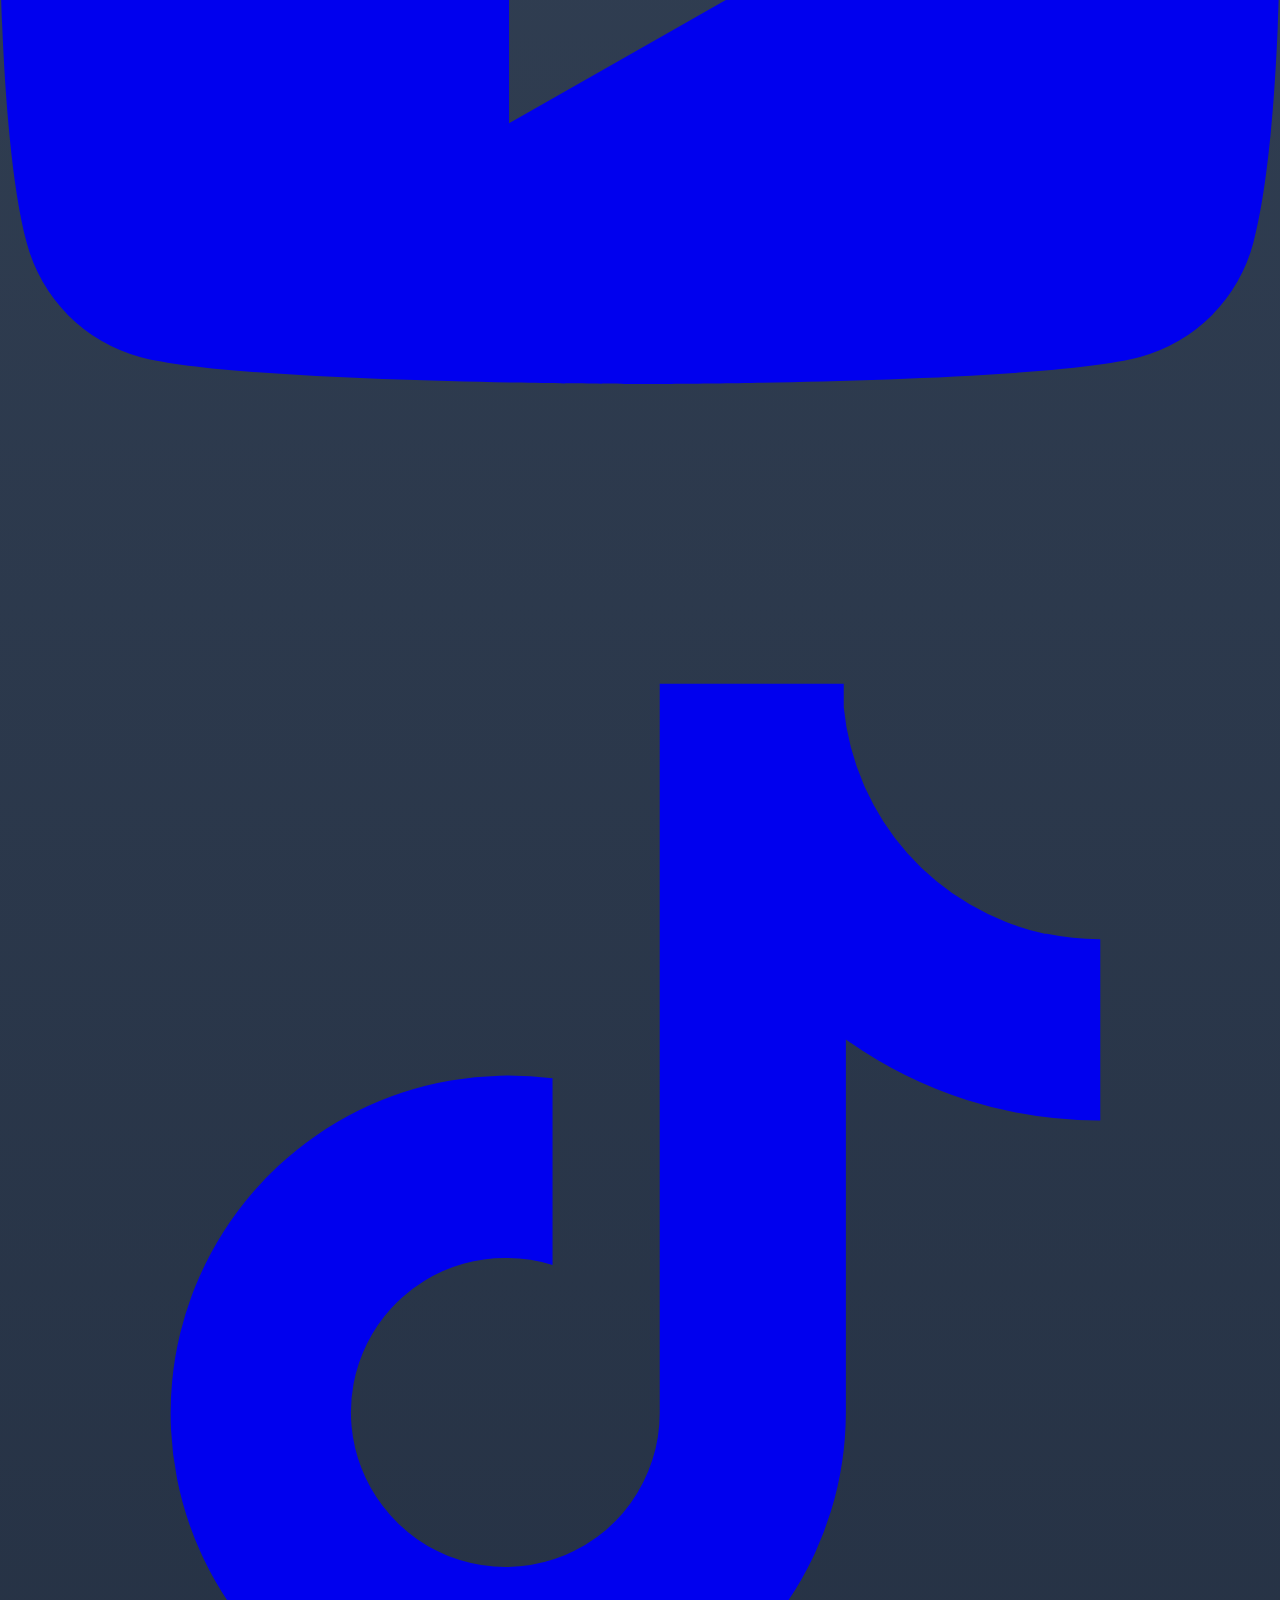
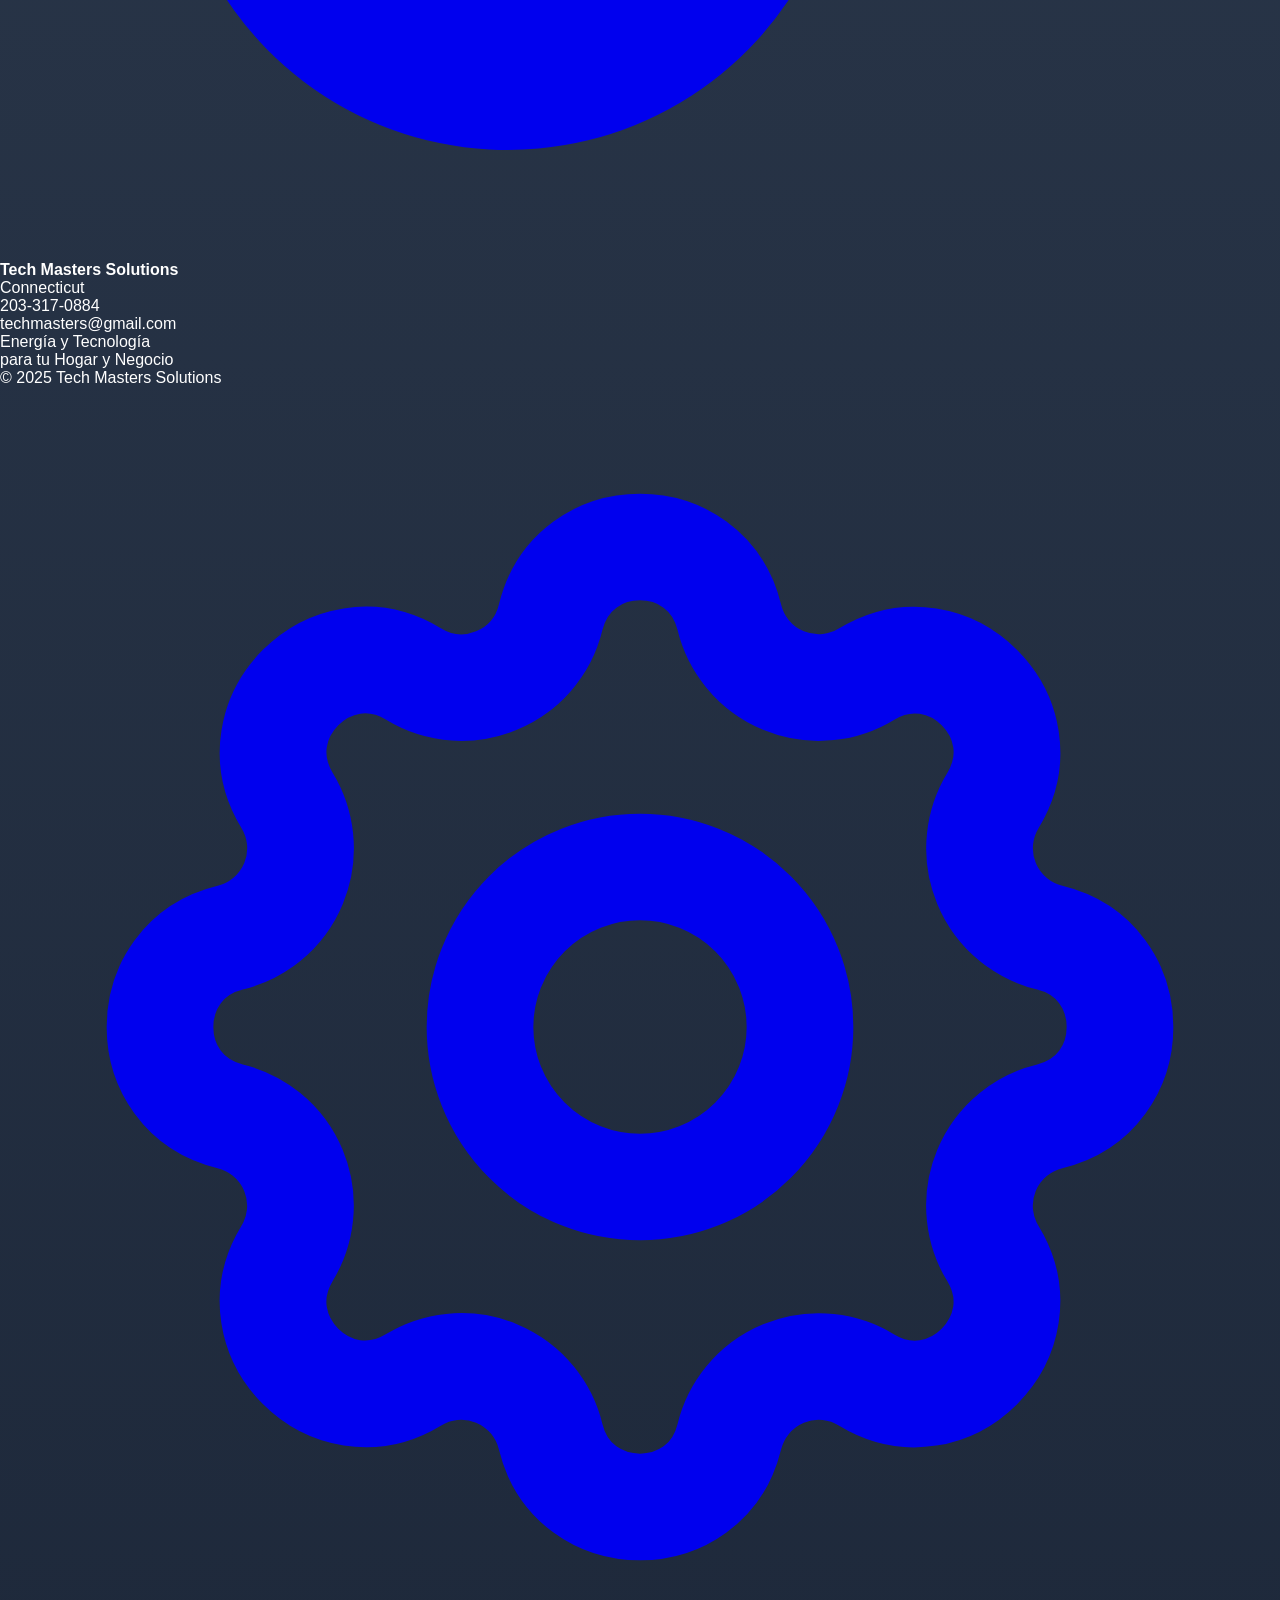
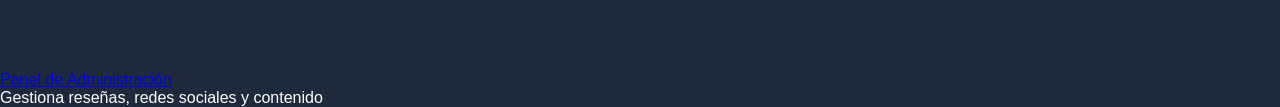
==== commit 14dfcf51: "auto-commit for 9aed365d-8d8f-4cd9-8137-be435ed19bae" ====
--- a/tech-masters-wordpress.html
+++ b/tech-masters-wordpress.html
@@ -538,6 +538,18 @@
                     <p class="text-xs mt-4 text-slate-400">© 2025 Tech Masters Solutions</p>
                 </div>
             </div>
+
+            <!-- Admin Button -->
+            <div class="mt-8 text-center border-t border-white/10 pt-6">
+                <a href="https://tech-ct.preview.emergentagent.com/admin" target="_blank" class="inline-flex items-center gap-2 px-6 py-3 bg-gradient-to-r from-slate-700 to-slate-800 hover:from-slate-600 hover:to-slate-700 text-white font-bold rounded-lg transition-all hover:scale-105 shadow-lg">
+                    <svg class="h-5 w-5" fill="none" stroke="currentColor" viewBox="0 0 24 24">
+                        <path stroke-linecap="round" stroke-linejoin="round" stroke-width="2" d="M10.325 4.317c.426-1.756 2.924-1.756 3.35 0a1.724 1.724 0 002.573 1.066c1.543-.94 3.31.826 2.37 2.37a1.724 1.724 0 001.065 2.572c1.756.426 1.756 2.924 0 3.35a1.724 1.724 0 00-1.066 2.573c.94 1.543-.826 3.31-2.37 2.37a1.724 1.724 0 00-2.572 1.065c-.426 1.756-2.924 1.756-3.35 0a1.724 1.724 0 00-2.573-1.066c-1.543.94-3.31-.826-2.37-2.37a1.724 1.724 0 00-1.065-2.572c-1.756-.426-1.756-2.924 0-3.35a1.724 1.724 0 001.066-2.573c-.94-1.543.826-3.31 2.37-2.37.996.608 2.296.07 2.572-1.065z"></path>
+                        <path stroke-linecap="round" stroke-linejoin="round" stroke-width="2" d="M15 12a3 3 0 11-6 0 3 3 0 016 0z"></path>
+                    </svg>
+                    Panel de Administración
+                </a>
+                <p class="text-xs text-slate-500 mt-2">Gestiona reseñas, redes sociales y contenido</p>
+            </div>
         </div>
     </footer>
 
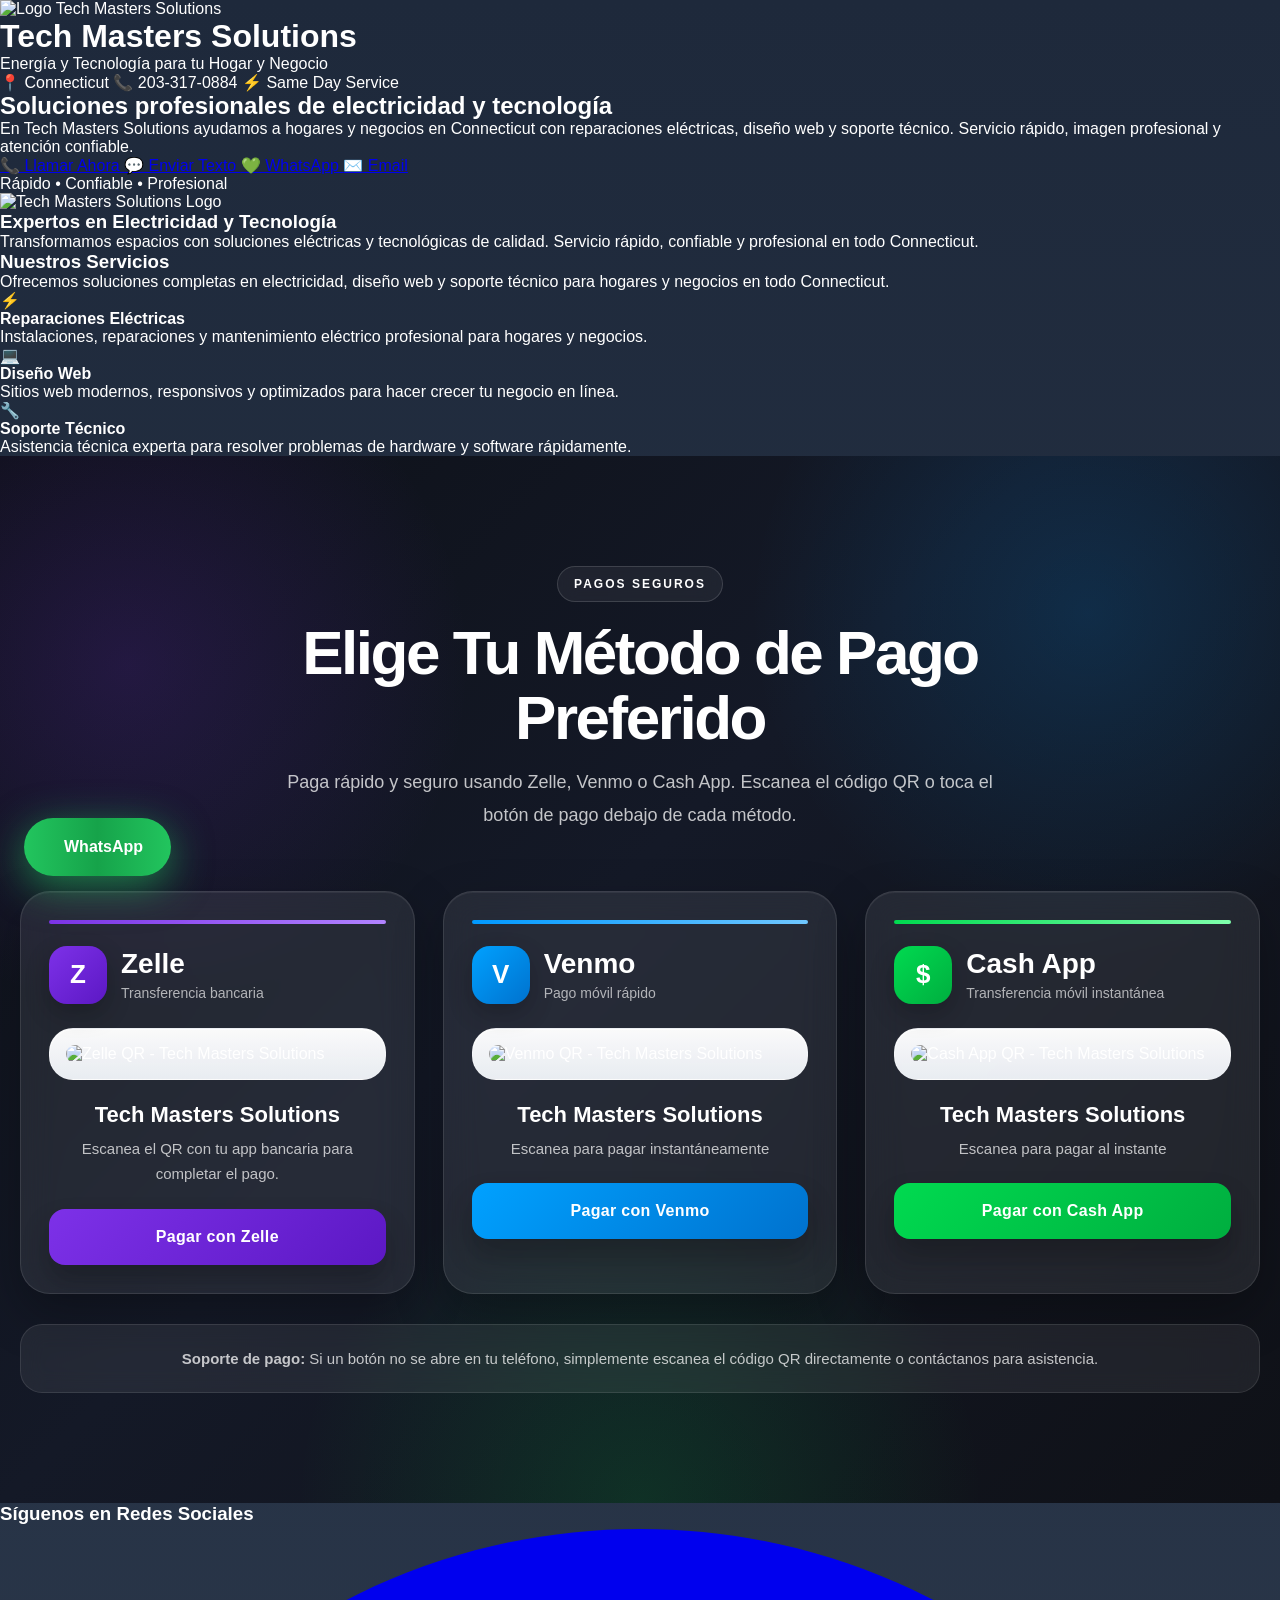
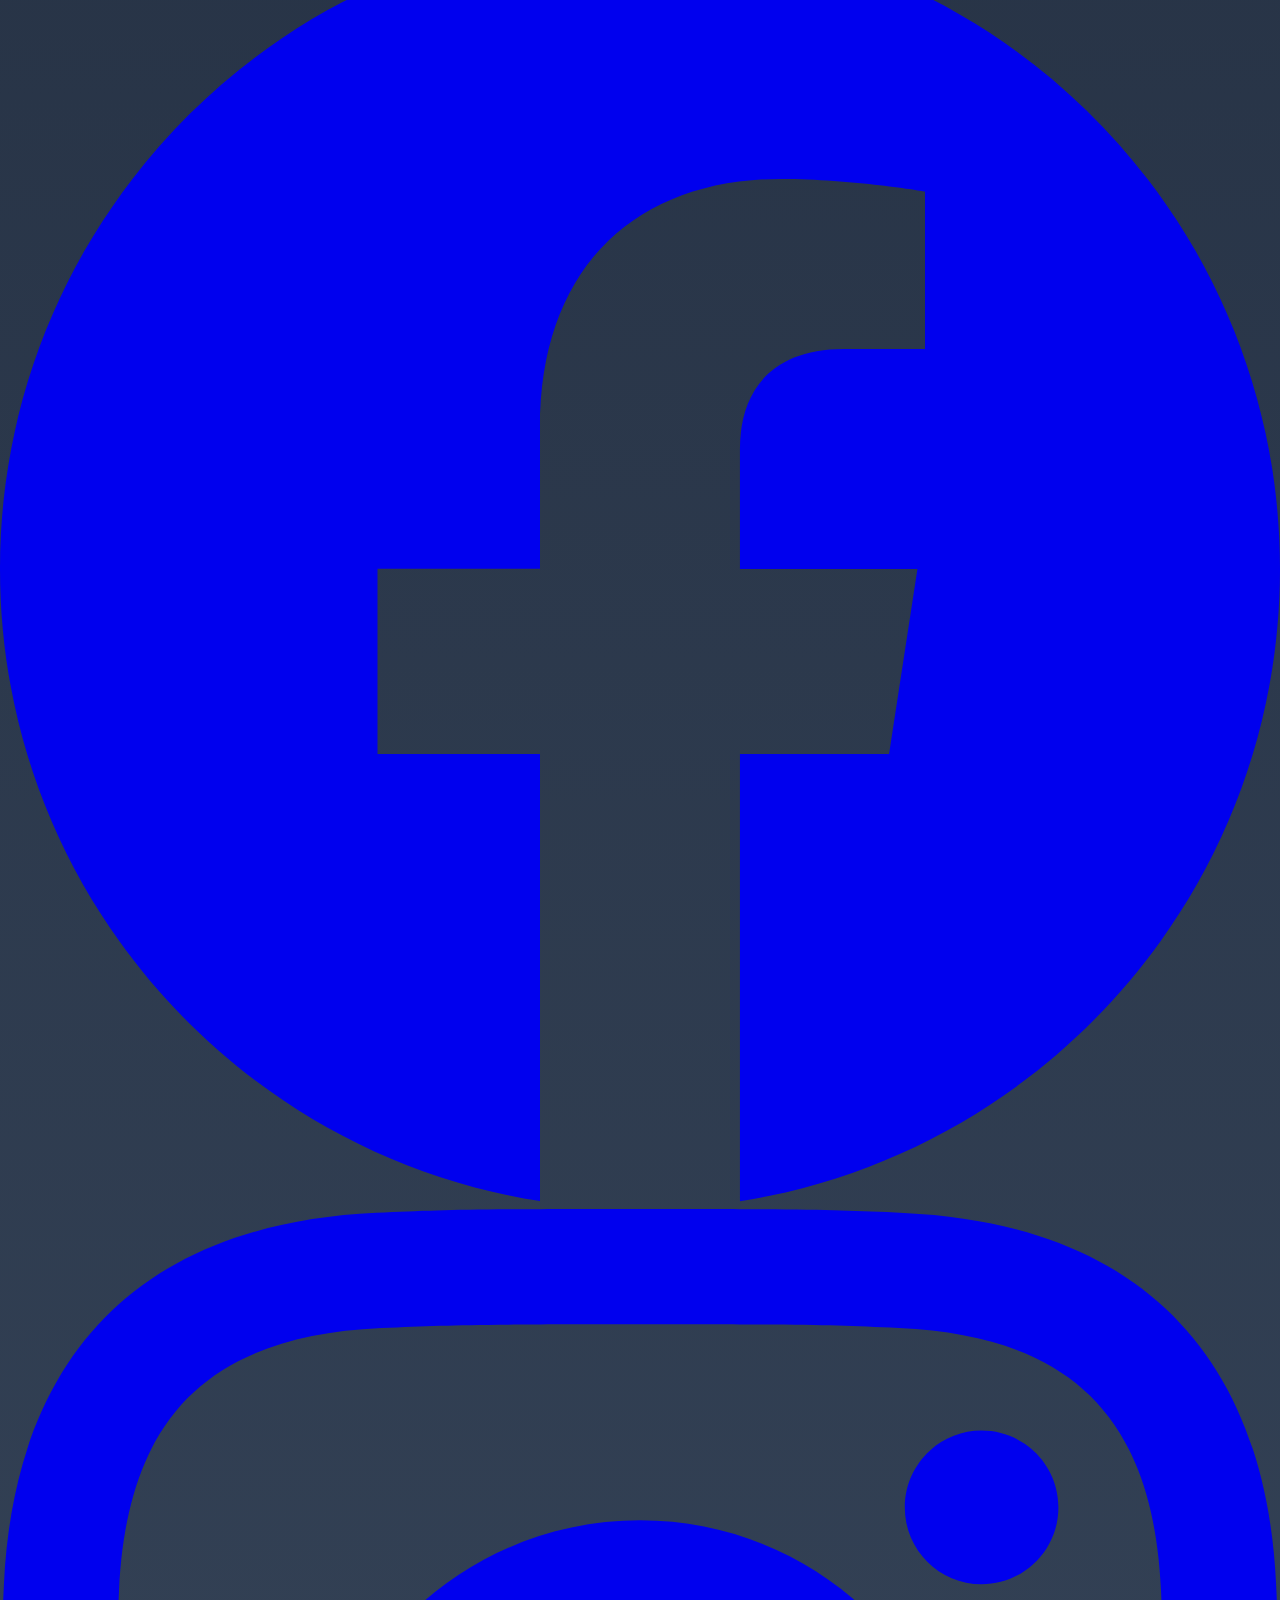
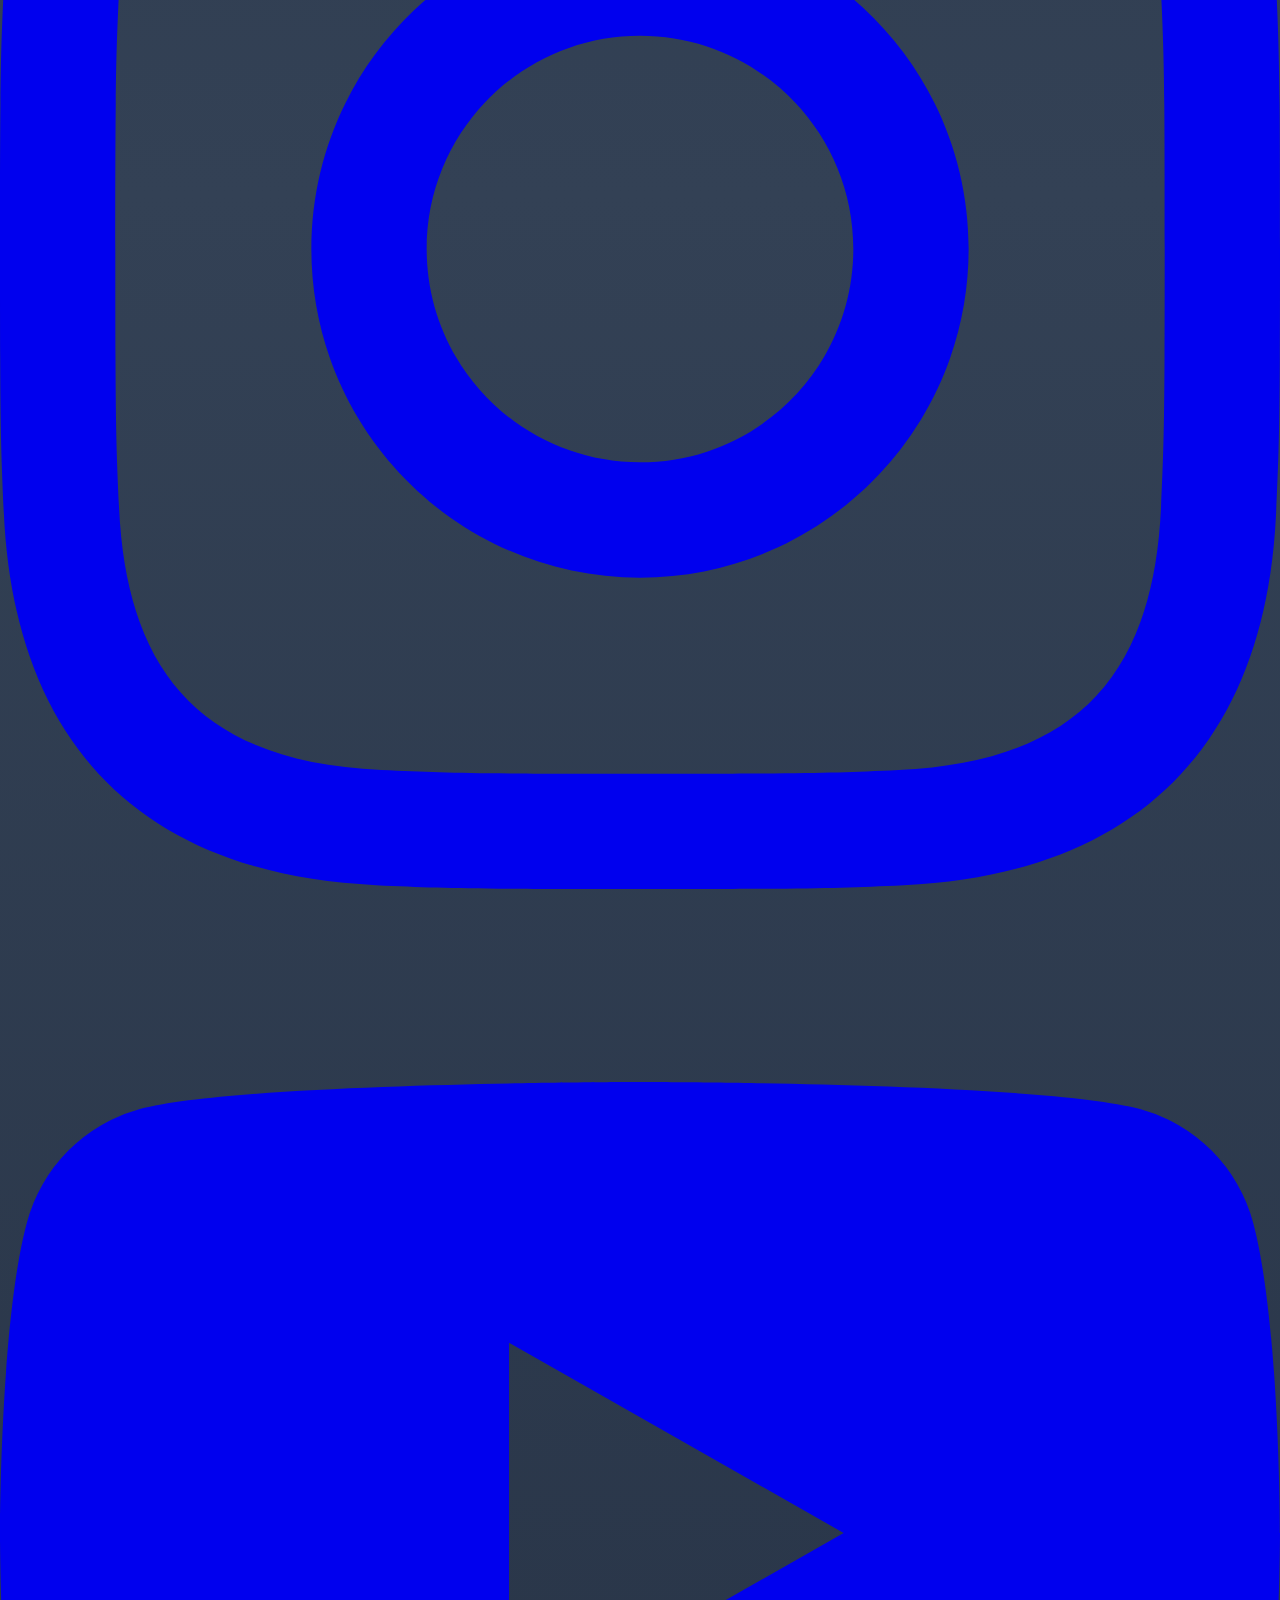
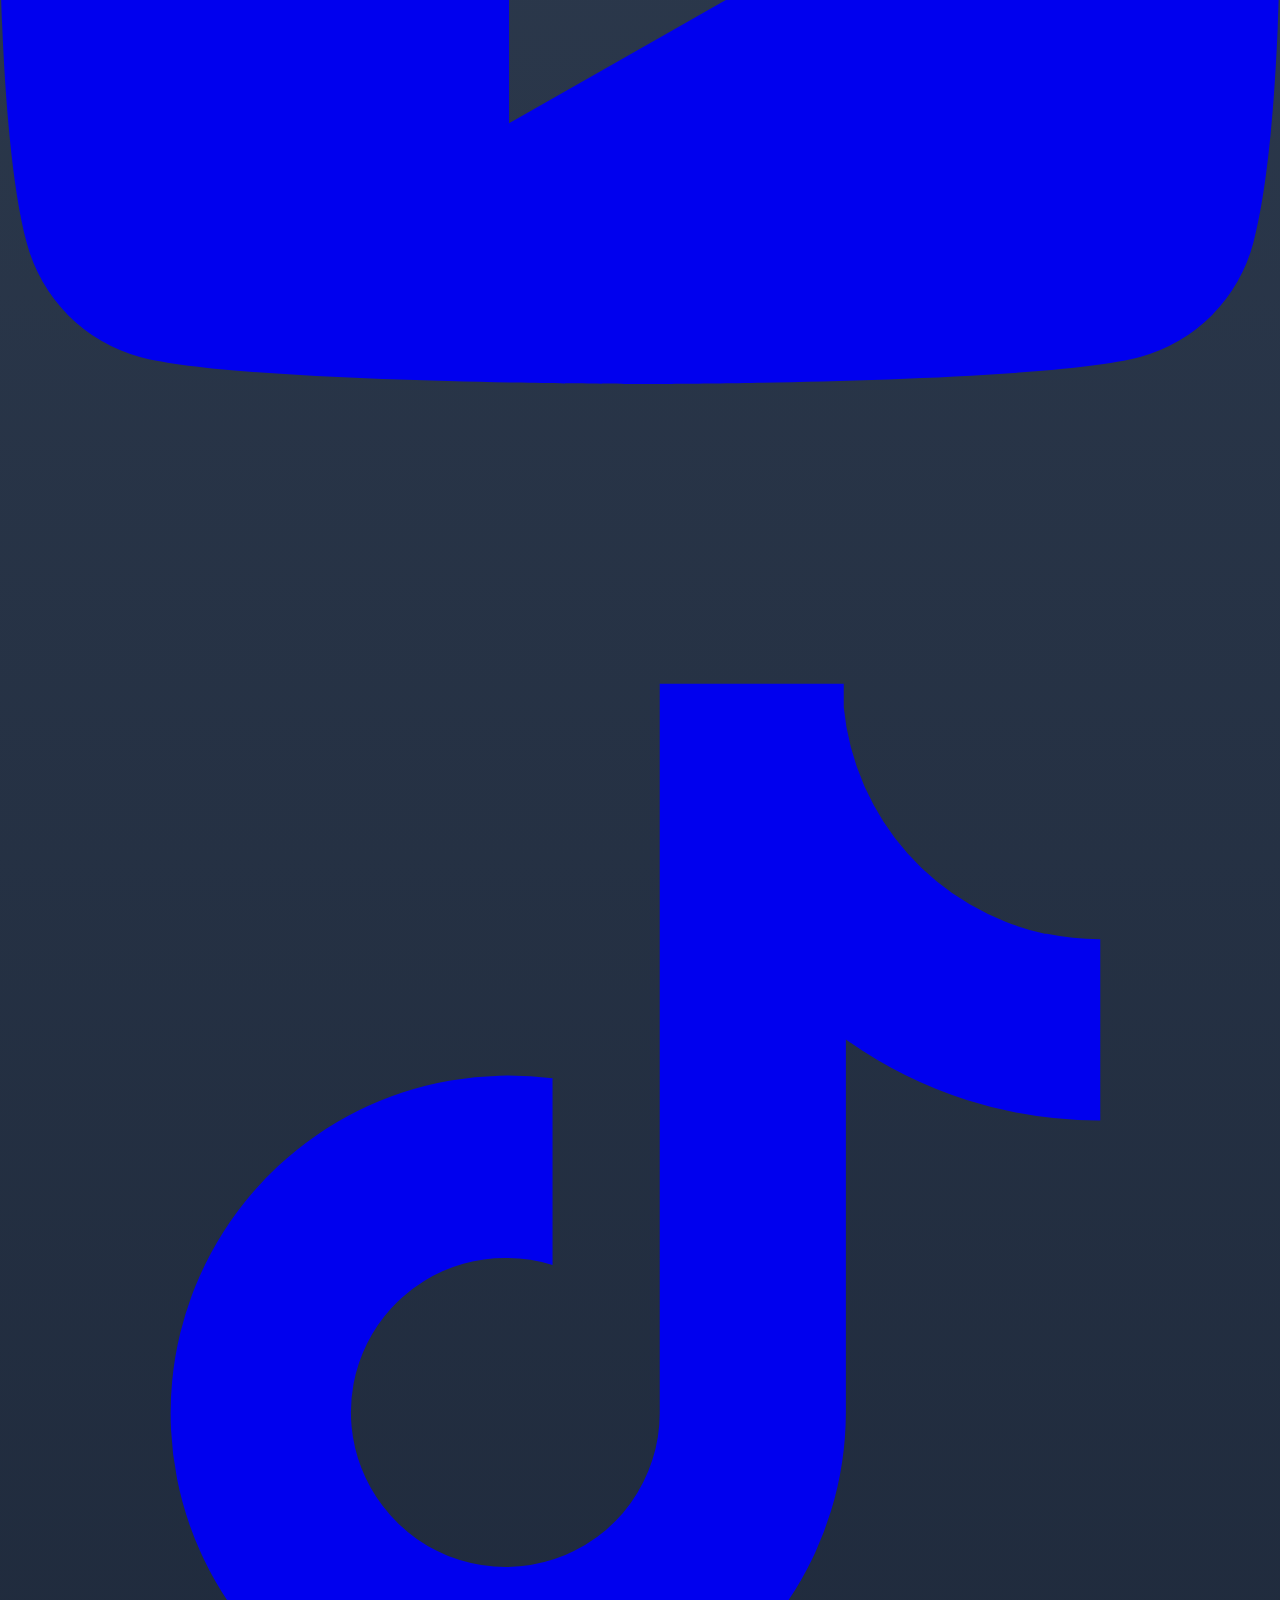
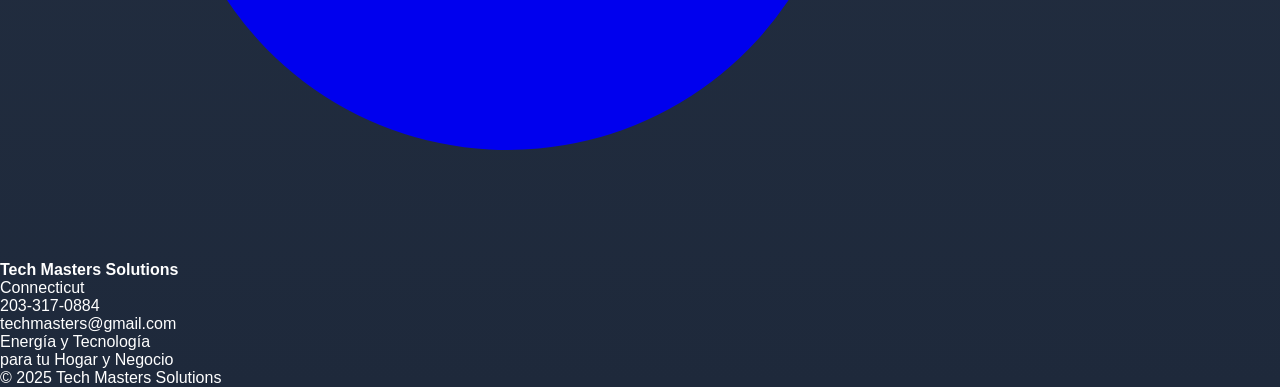
==== commit efe235e1: "auto-commit for d743d565-46bd-4cd6-b5a2-a2033f27bb7b" ====
--- a/tech-masters-wordpress.html
+++ b/tech-masters-wordpress.html
@@ -538,18 +538,6 @@
                     <p class="text-xs mt-4 text-slate-400">© 2025 Tech Masters Solutions</p>
                 </div>
             </div>
-
-            <!-- Admin Button -->
-            <div class="mt-8 text-center border-t border-white/10 pt-6">
-                <a href="https://tech-ct.preview.emergentagent.com/admin" target="_blank" class="inline-flex items-center gap-2 px-6 py-3 bg-gradient-to-r from-slate-700 to-slate-800 hover:from-slate-600 hover:to-slate-700 text-white font-bold rounded-lg transition-all hover:scale-105 shadow-lg">
-                    <svg class="h-5 w-5" fill="none" stroke="currentColor" viewBox="0 0 24 24">
-                        <path stroke-linecap="round" stroke-linejoin="round" stroke-width="2" d="M10.325 4.317c.426-1.756 2.924-1.756 3.35 0a1.724 1.724 0 002.573 1.066c1.543-.94 3.31.826 2.37 2.37a1.724 1.724 0 001.065 2.572c1.756.426 1.756 2.924 0 3.35a1.724 1.724 0 00-1.066 2.573c.94 1.543-.826 3.31-2.37 2.37a1.724 1.724 0 00-2.572 1.065c-.426 1.756-2.924 1.756-3.35 0a1.724 1.724 0 00-2.573-1.066c-1.543.94-3.31-.826-2.37-2.37a1.724 1.724 0 00-1.065-2.572c-1.756-.426-1.756-2.924 0-3.35a1.724 1.724 0 001.066-2.573c-.94-1.543.826-3.31 2.37-2.37.996.608 2.296.07 2.572-1.065z"></path>
-                        <path stroke-linecap="round" stroke-linejoin="round" stroke-width="2" d="M15 12a3 3 0 11-6 0 3 3 0 016 0z"></path>
-                    </svg>
-                    Panel de Administración
-                </a>
-                <p class="text-xs text-slate-500 mt-2">Gestiona reseñas, redes sociales y contenido</p>
-            </div>
         </div>
     </footer>
 
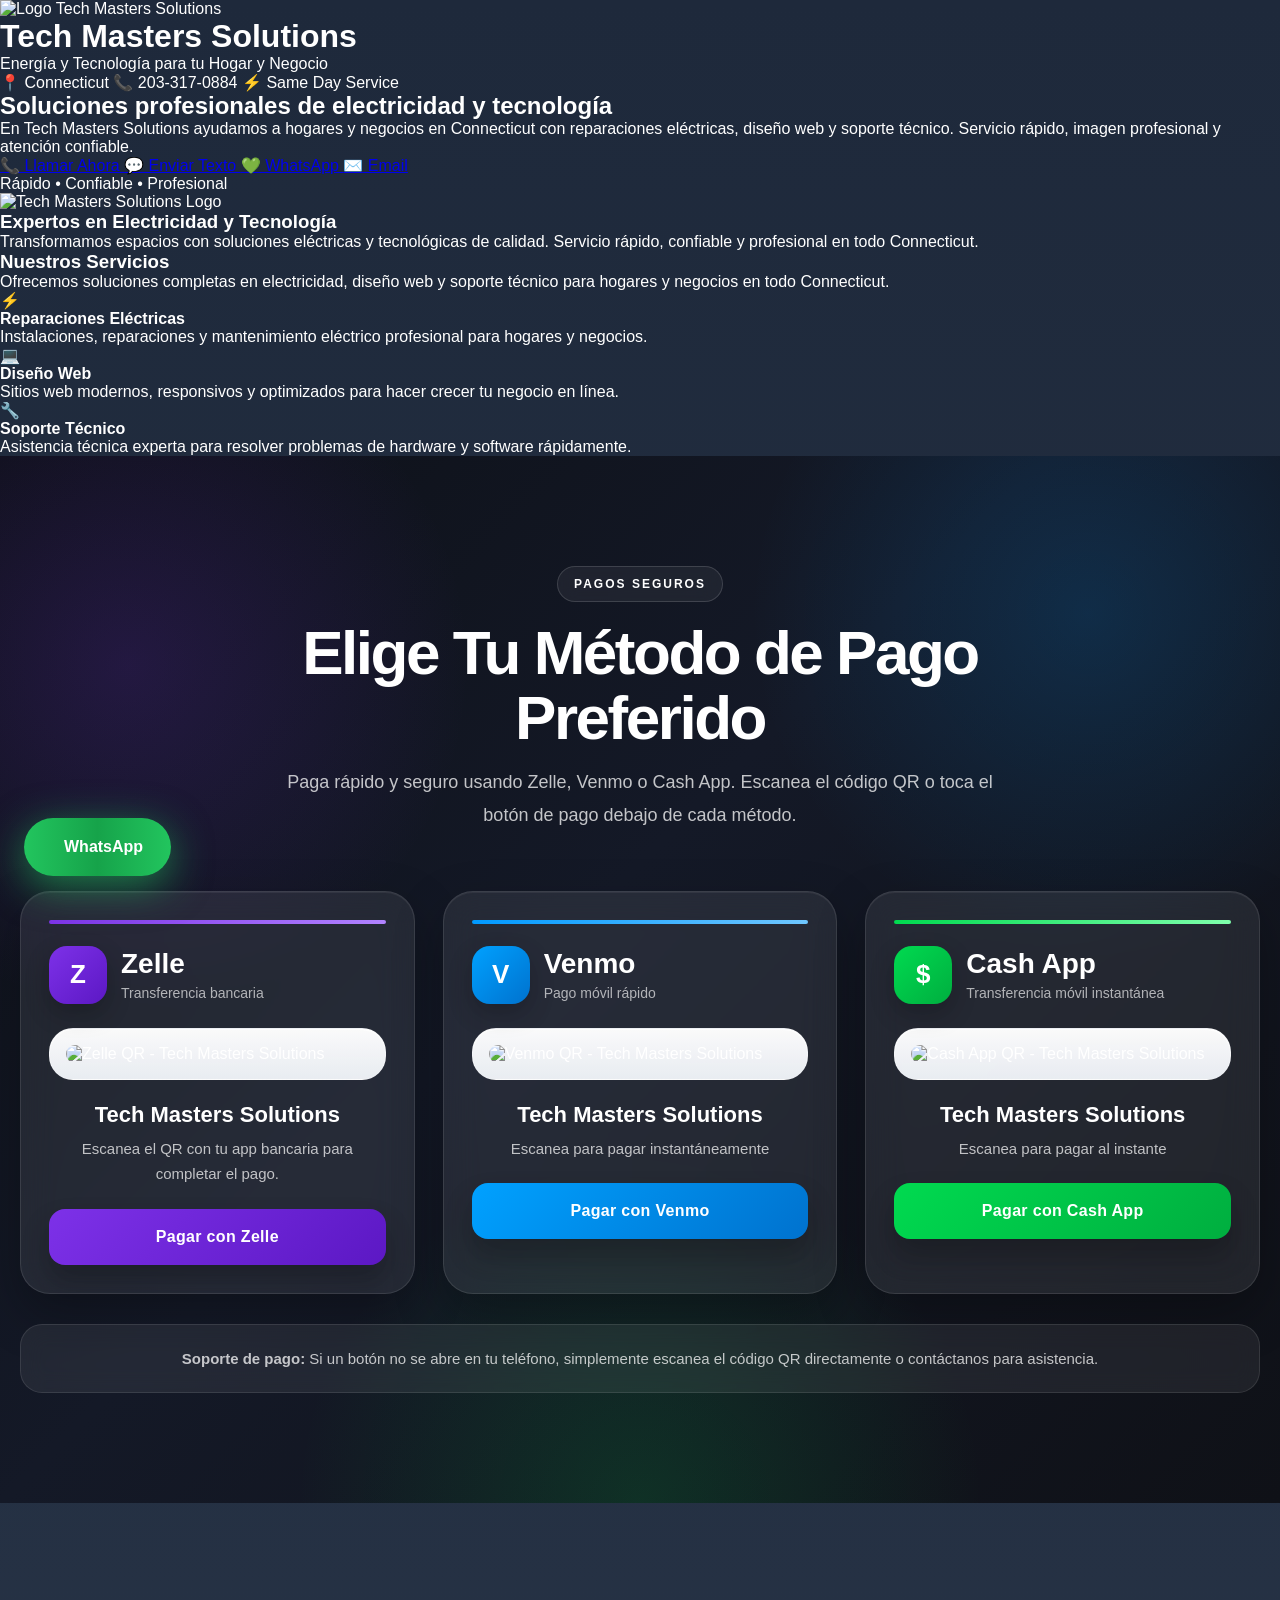
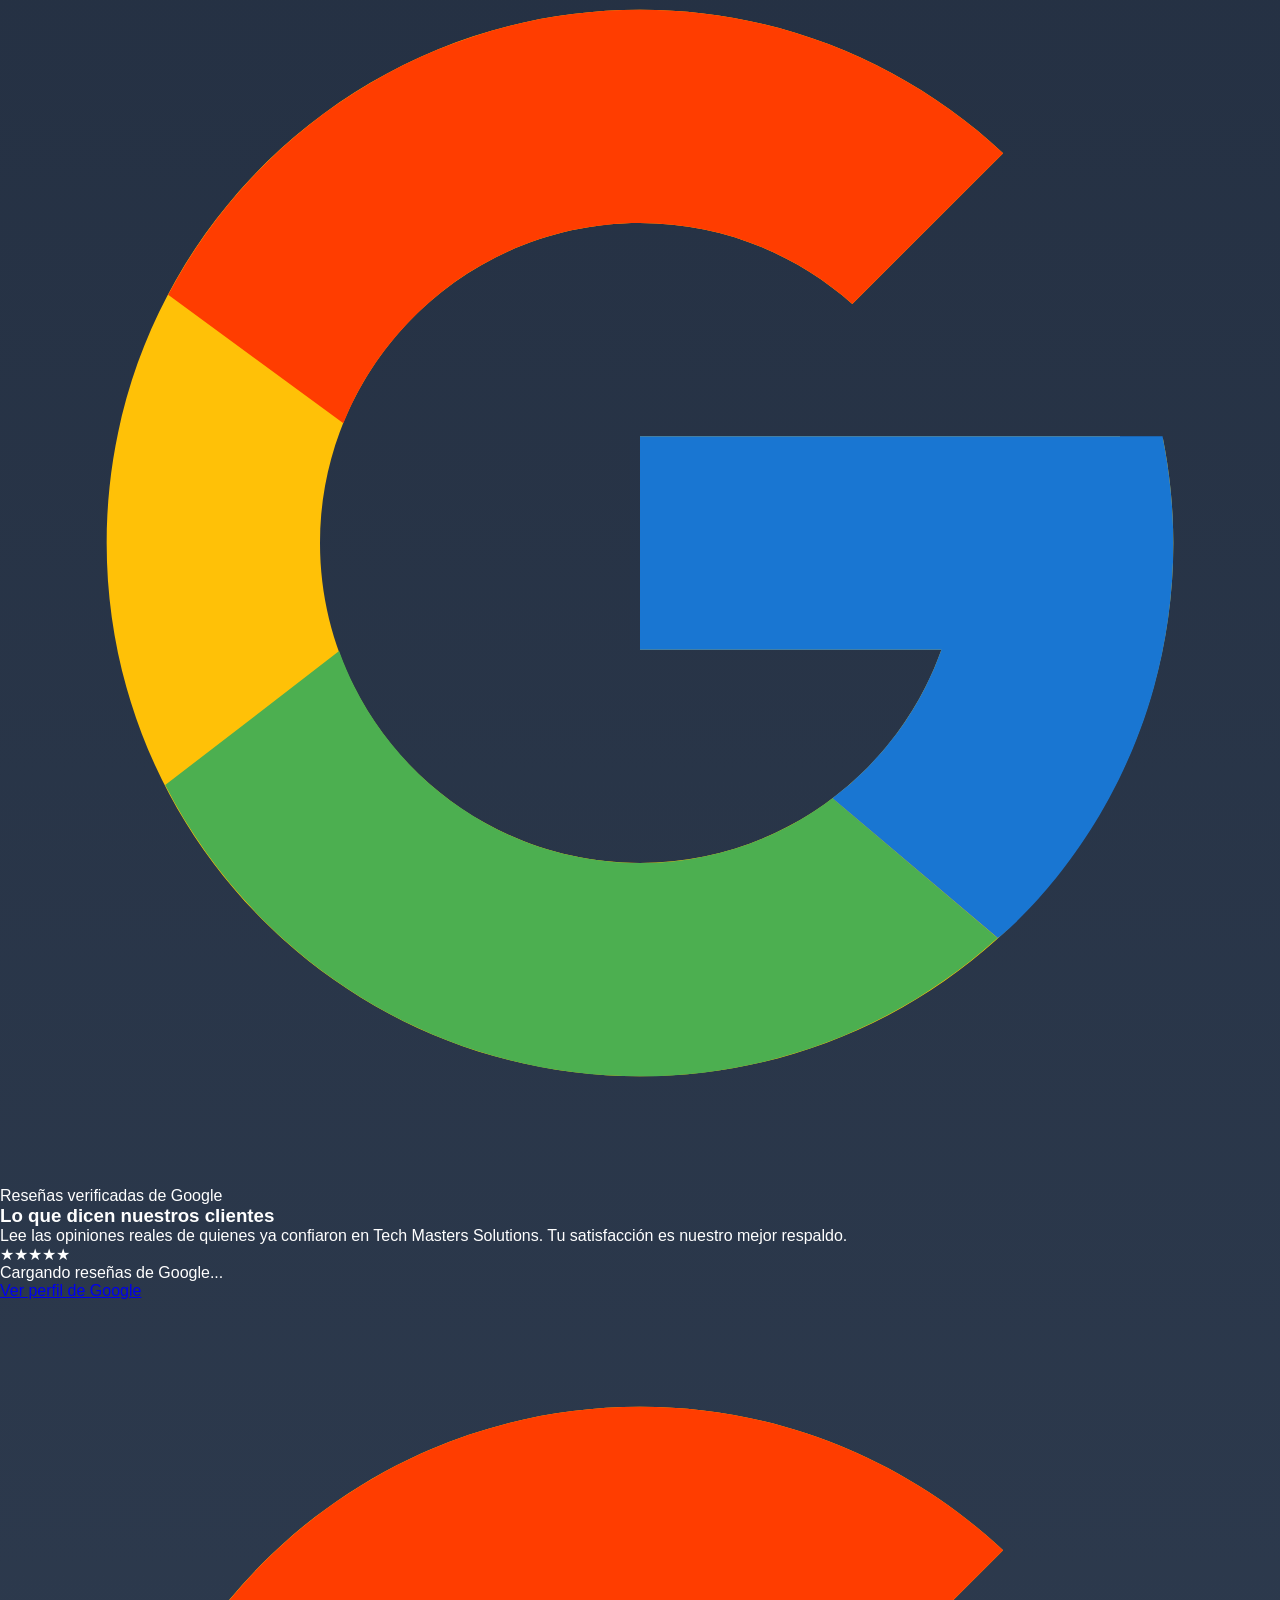
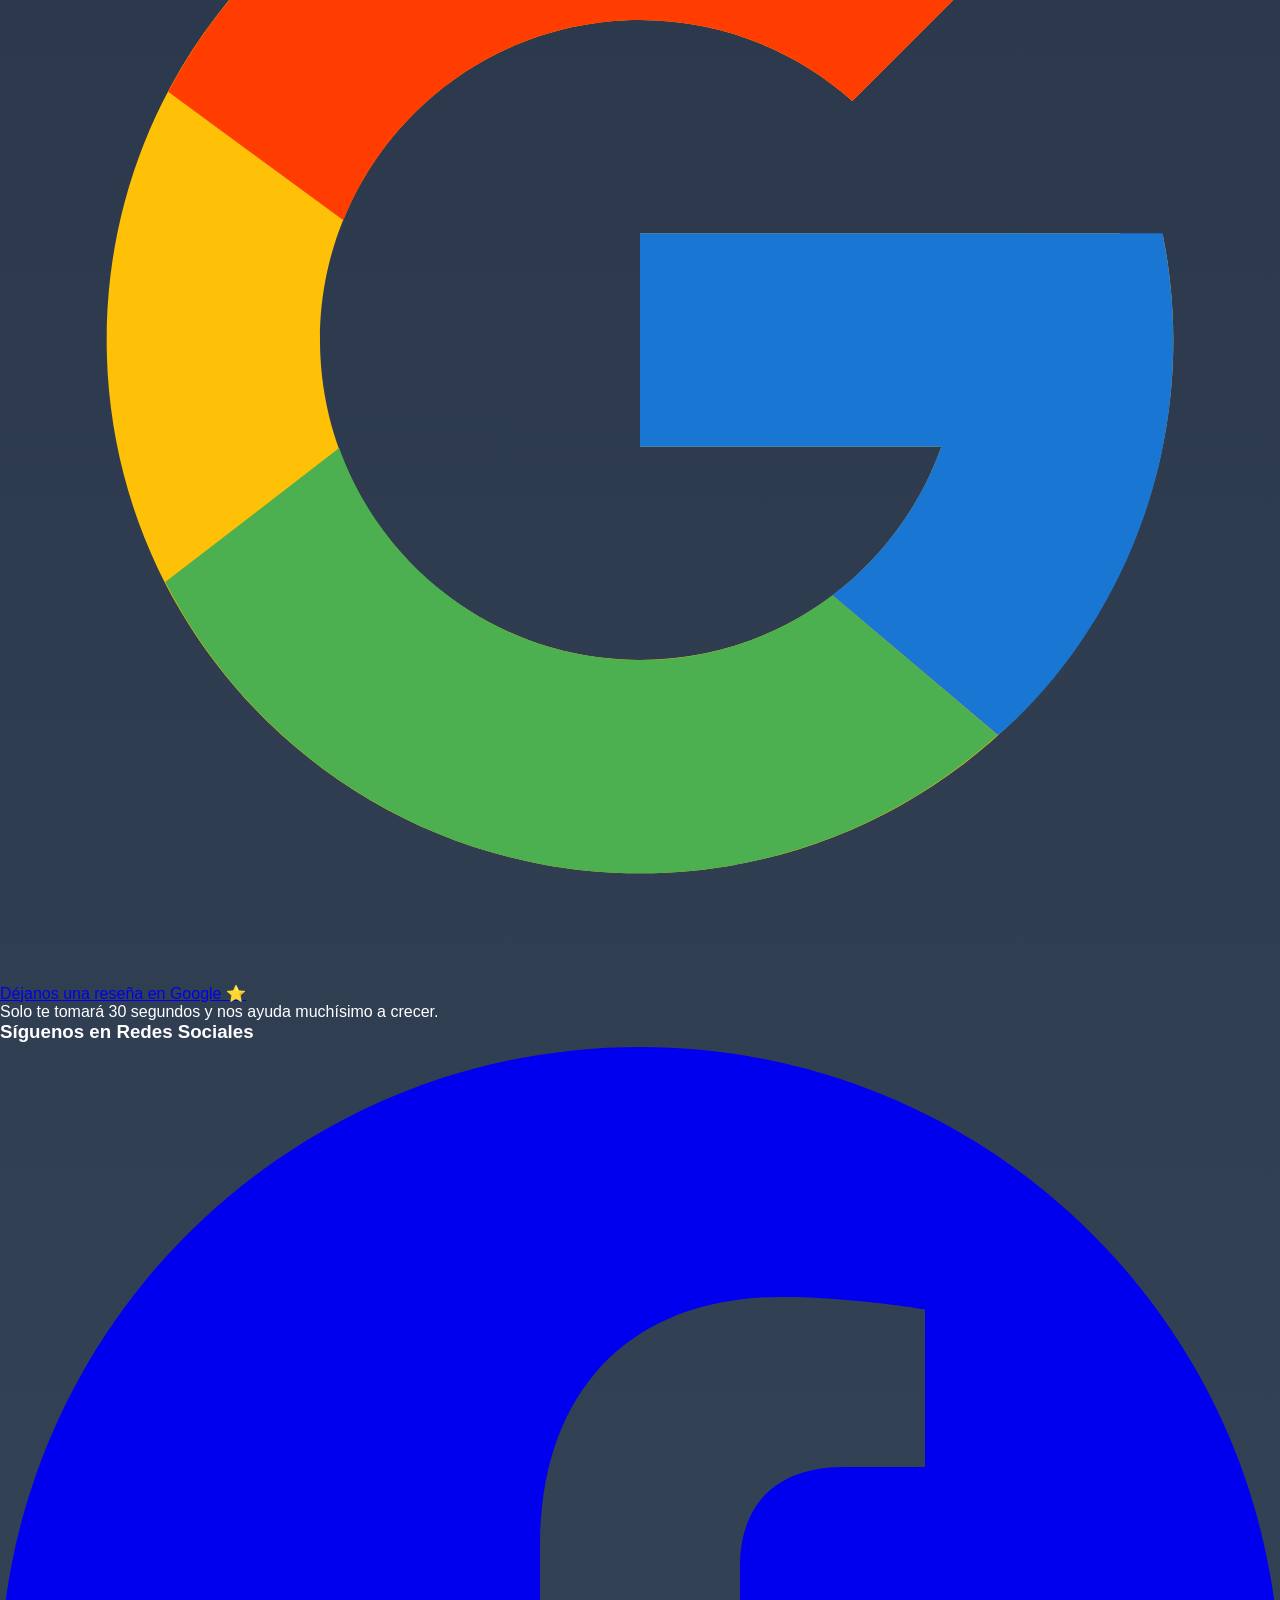
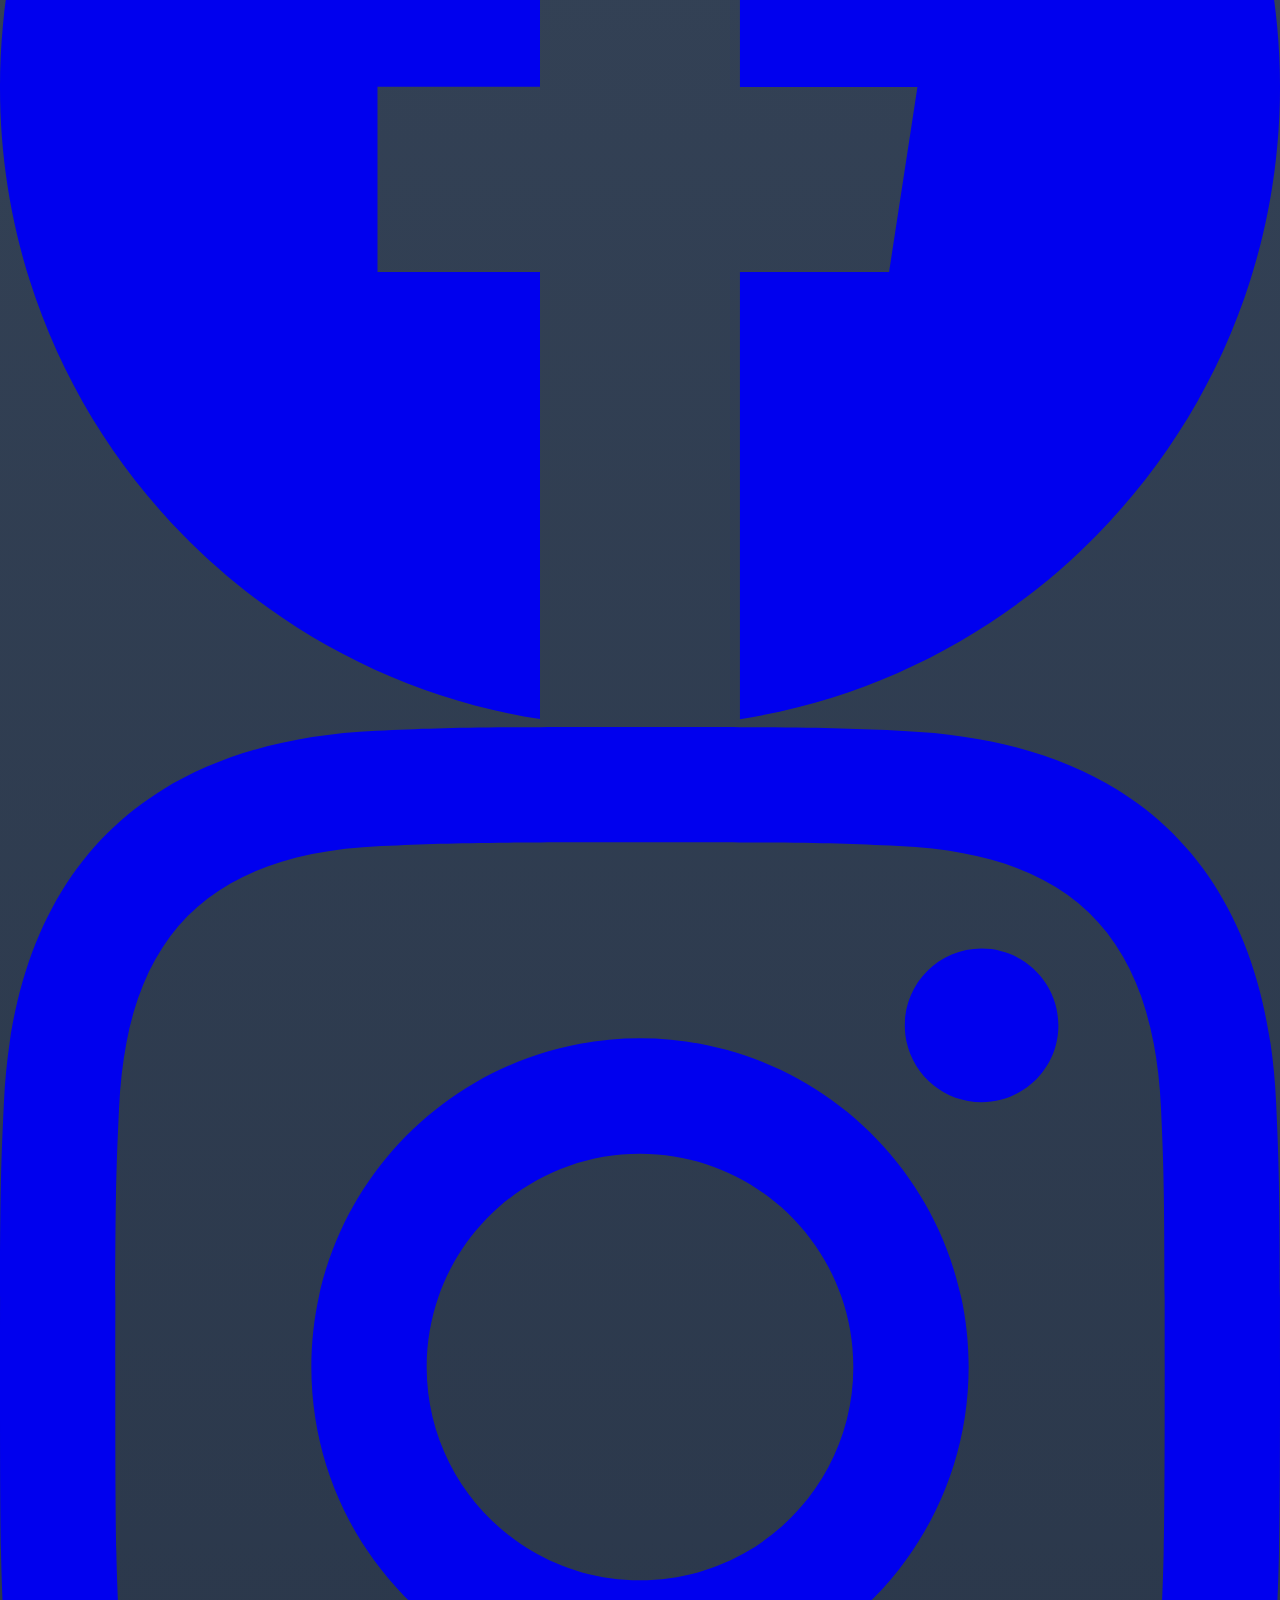
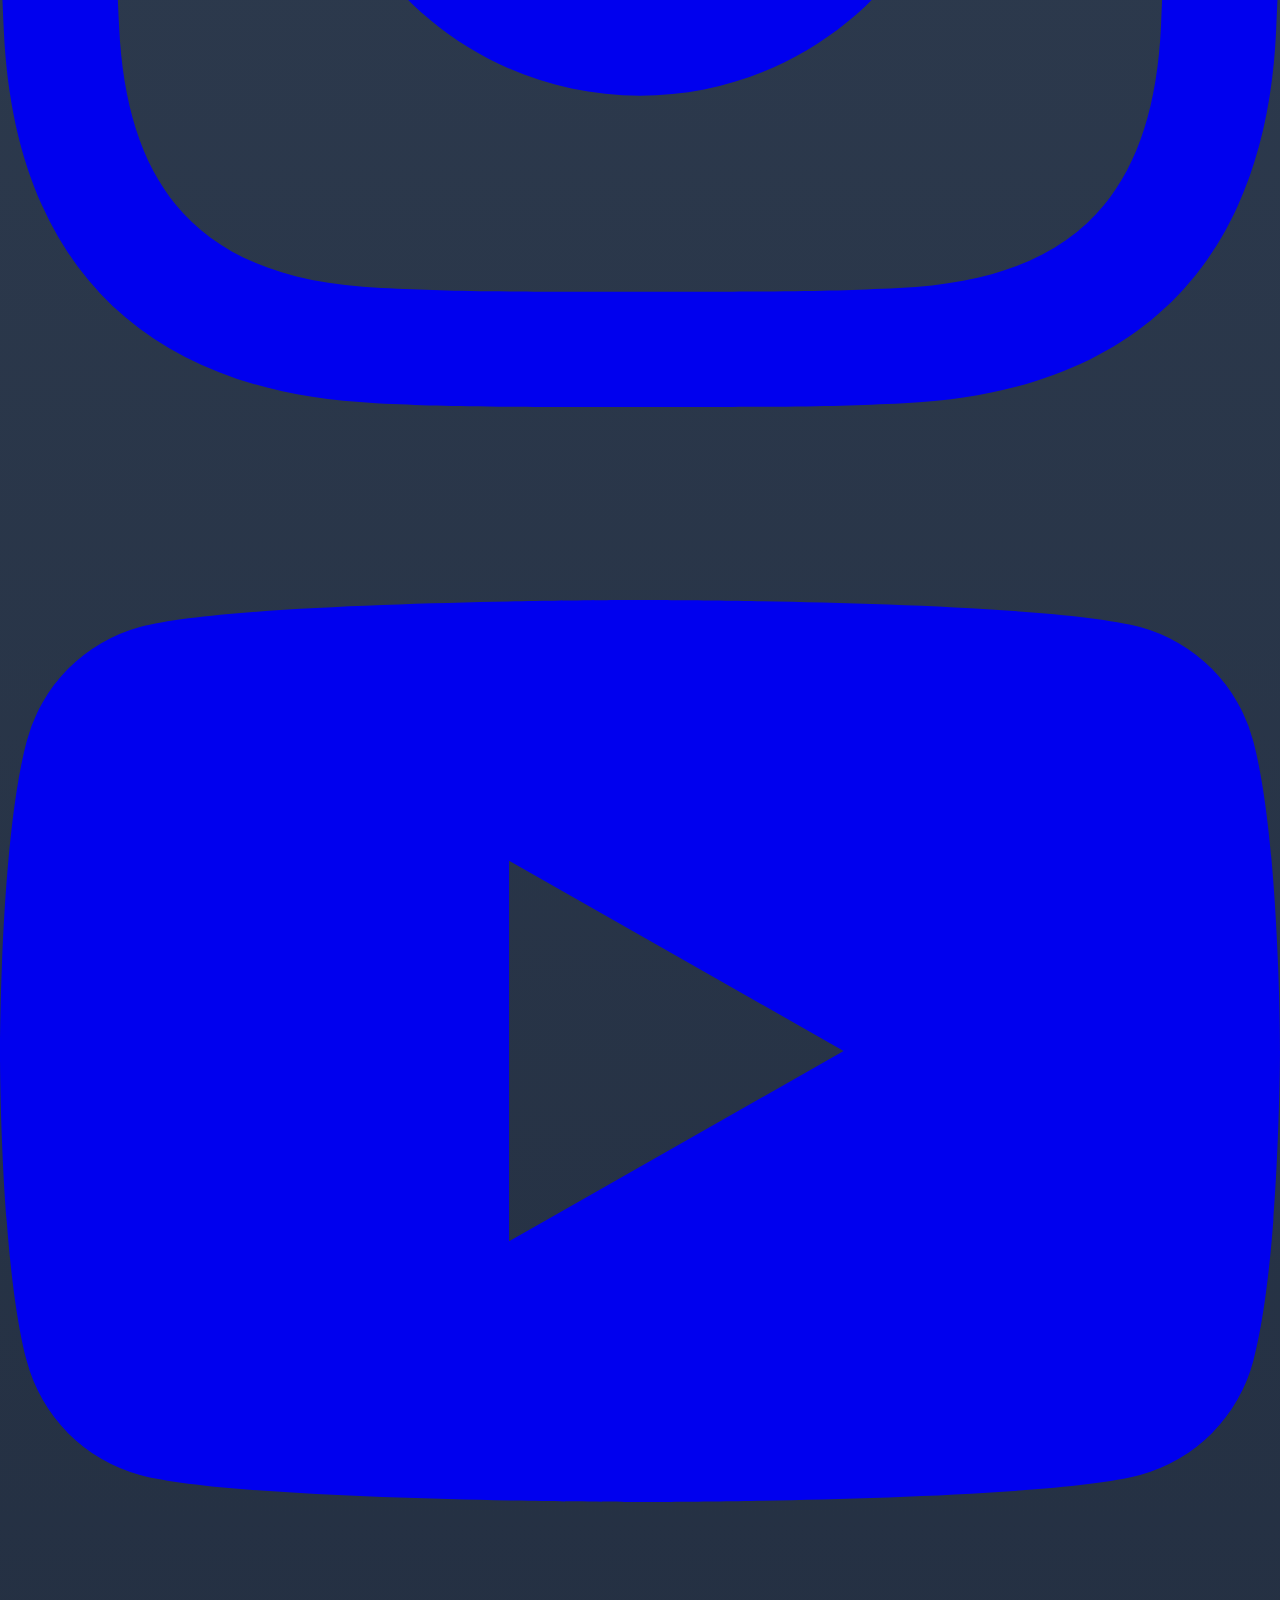
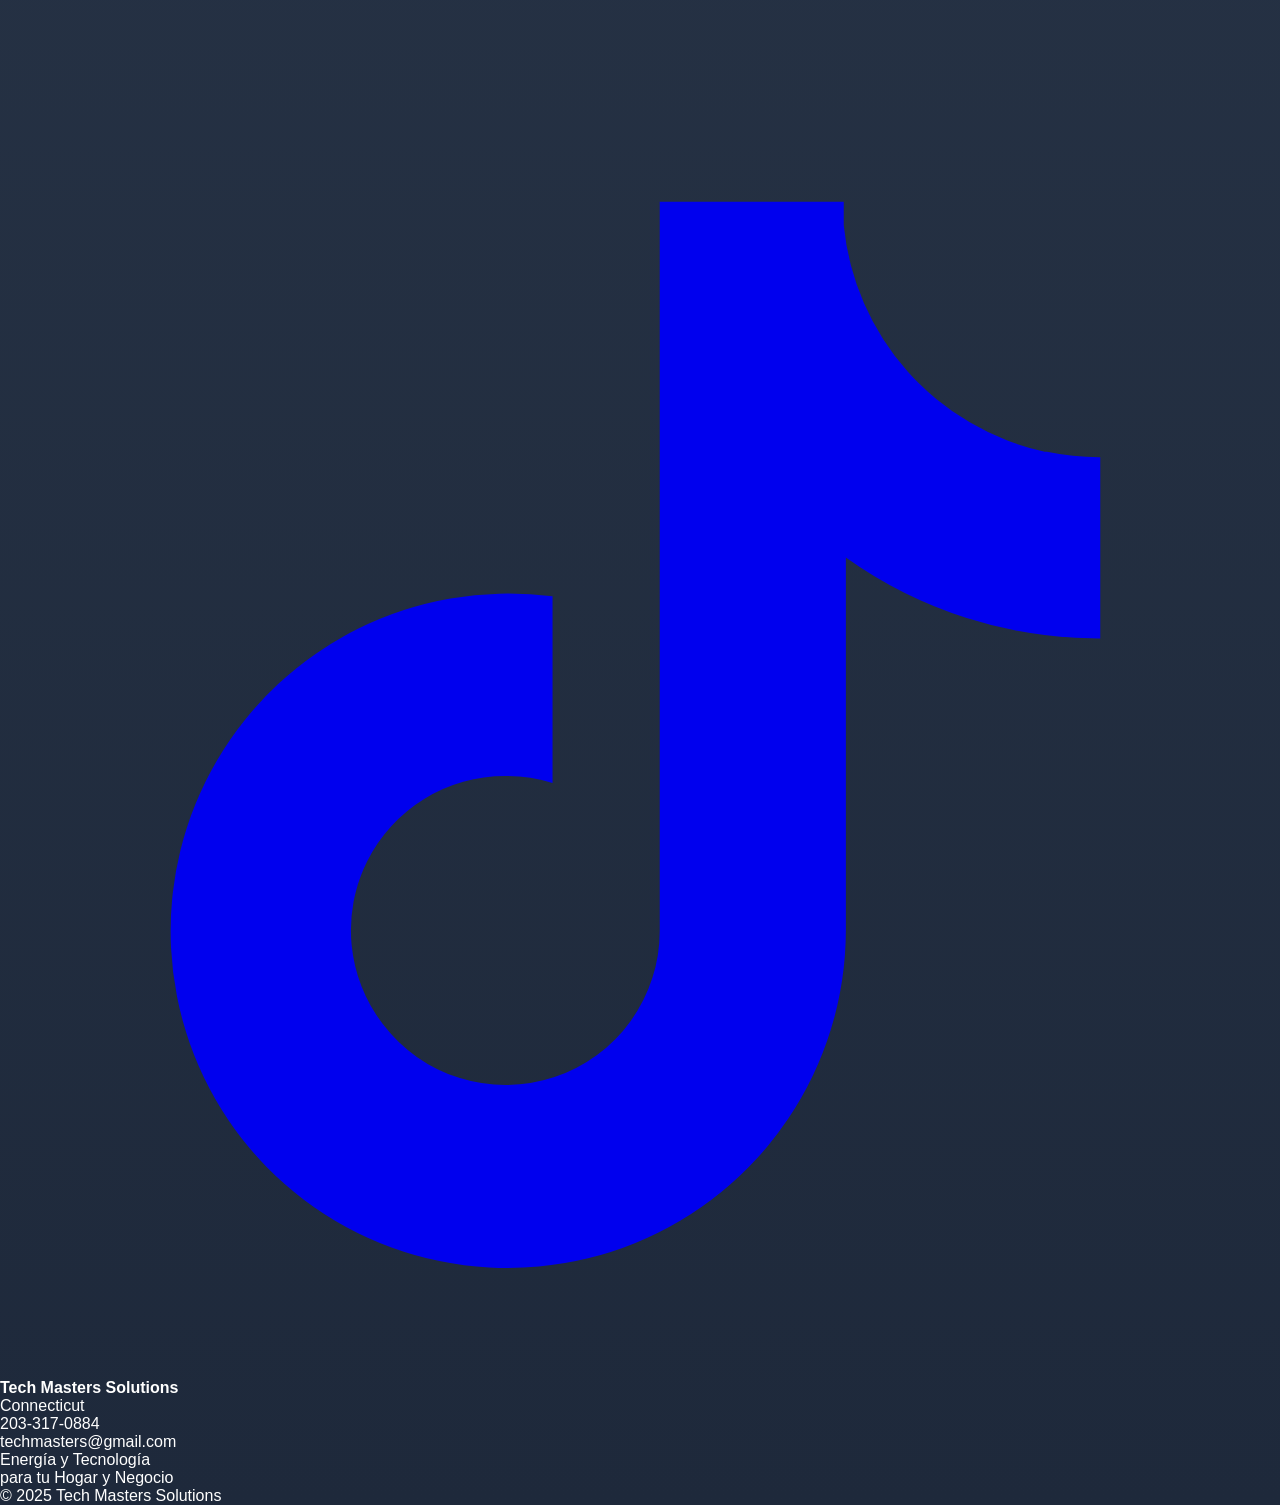
==== commit ff969987: "auto-commit for c127673c-57e0-4577-aa79-6599bc50f82b" ====
--- a/tech-masters-wordpress.html
+++ b/tech-masters-wordpress.html
@@ -501,6 +501,57 @@
         </div>
     </section>
 
+    <!-- Google Reviews Section -->
+    <section class="py-16 px-4" id="reviews">
+        <div class="container mx-auto">
+            <div class="text-center mb-10">
+                <div class="inline-flex items-center gap-3 mb-4 px-5 py-2 rounded-full border border-white/10 bg-white/5 backdrop-blur-sm">
+                    <svg class="w-6 h-6" viewBox="0 0 48 48" aria-hidden="true">
+                        <path fill="#FFC107" d="M43.611 20.083H42V20H24v8h11.303c-1.649 4.657-6.08 8-11.303 8c-6.627 0-12-5.373-12-12s5.373-12 12-12c3.059 0 5.842 1.154 7.961 3.039l5.657-5.657C34.046 6.053 29.268 4 24 4C12.955 4 4 12.955 4 24s8.955 20 20 20s20-8.955 20-20c0-1.341-.138-2.65-.389-3.917z"/>
+                        <path fill="#FF3D00" d="M6.306 14.691l6.571 4.819C14.655 15.108 18.961 12 24 12c3.059 0 5.842 1.154 7.961 3.039l5.657-5.657C34.046 6.053 29.268 4 24 4C16.318 4 9.656 8.337 6.306 14.691z"/>
+                        <path fill="#4CAF50" d="M24 44c5.166 0 9.86-1.977 13.409-5.192l-6.19-5.238C29.211 35.091 26.715 36 24 36c-5.202 0-9.619-3.317-11.283-7.946l-6.522 5.025C9.505 39.556 16.227 44 24 44z"/>
+                        <path fill="#1976D2" d="M43.611 20.083L43.595 20H24v8h11.303a12.04 12.04 0 0 1-4.087 5.571l.003-.002l6.19 5.238C36.971 39.205 44 34 44 24c0-1.341-.138-2.65-.389-3.917z"/>
+                    </svg>
+                    <span class="text-sm font-extrabold uppercase tracking-wider text-white">Reseñas verificadas de Google</span>
+                </div>
+                <h3 class="text-5xl font-black mb-3 bg-gradient-to-r from-white to-blue-200 bg-clip-text text-transparent">
+                    Lo que dicen nuestros clientes
+                </h3>
+                <p class="text-lg text-slate-300 max-w-2xl mx-auto">
+                    Lee las opiniones reales de quienes ya confiaron en Tech Masters Solutions. Tu satisfacción es nuestro mejor respaldo.
+                </p>
+            </div>
+
+            <!-- Elfsight Google Reviews Widget Placeholder -->
+            <div class="max-w-6xl mx-auto mb-10 p-6 rounded-3xl border border-white/10 bg-white/5 backdrop-blur-lg shadow-2xl">
+                <div class="elfsight-app-PLACEHOLDER" data-elfsight-app-lazy>
+                    <div class="flex flex-col items-center justify-center gap-3 py-10 text-center">
+                        <div class="flex gap-1 text-yellow-400 text-3xl">★★★★★</div>
+                        <p class="text-slate-300">Cargando reseñas de Google...</p>
+                        <a href="https://g.page/r/Cf38h7Od99BsEBM" target="_blank" rel="noopener noreferrer" class="text-cyan-400 font-bold text-sm hover:underline">Ver perfil de Google</a>
+                    </div>
+                </div>
+            </div>
+            <script src="https://elfsightcdn.com/platform.js" async></script>
+
+            <!-- CTA: Leave a Google review -->
+            <div class="text-center">
+                <a href="https://g.page/r/Cf38h7Od99BsEBM/review" target="_blank" rel="noopener noreferrer"
+                   class="inline-flex items-center gap-3 px-8 py-5 rounded-full bg-gradient-to-r from-blue-500 via-blue-600 to-indigo-600 text-white font-extrabold shadow-2xl shadow-blue-500/40 hover:scale-105 transition-all duration-300">
+                    <svg class="w-6 h-6" viewBox="0 0 48 48" aria-hidden="true">
+                        <path fill="#FFC107" d="M43.611 20.083H42V20H24v8h11.303c-1.649 4.657-6.08 8-11.303 8c-6.627 0-12-5.373-12-12s5.373-12 12-12c3.059 0 5.842 1.154 7.961 3.039l5.657-5.657C34.046 6.053 29.268 4 24 4C12.955 4 4 12.955 4 24s8.955 20 20 20s20-8.955 20-20c0-1.341-.138-2.65-.389-3.917z"/>
+                        <path fill="#FF3D00" d="M6.306 14.691l6.571 4.819C14.655 15.108 18.961 12 24 12c3.059 0 5.842 1.154 7.961 3.039l5.657-5.657C34.046 6.053 29.268 4 24 4C16.318 4 9.656 8.337 6.306 14.691z"/>
+                        <path fill="#4CAF50" d="M24 44c5.166 0 9.86-1.977 13.409-5.192l-6.19-5.238C29.211 35.091 26.715 36 24 36c-5.202 0-9.619-3.317-11.283-7.946l-6.522 5.025C9.505 39.556 16.227 44 24 44z"/>
+                        <path fill="#1976D2" d="M43.611 20.083L43.595 20H24v8h11.303a12.04 12.04 0 0 1-4.087 5.571l.003-.002l6.19 5.238C36.971 39.205 44 34 44 24c0-1.341-.138-2.65-.389-3.917z"/>
+                    </svg>
+                    Déjanos una reseña en Google ⭐
+                </a>
+                <p class="text-sm text-slate-400 mt-3">Solo te tomará 30 segundos y nos ayuda muchísimo a crecer.</p>
+            </div>
+        </div>
+    </section>
+
+
     <!-- Footer -->
     <footer class="bg-slate-900/80 backdrop-blur-lg border-t border-white/10 py-12 px-4">
         <div class="container mx-auto">
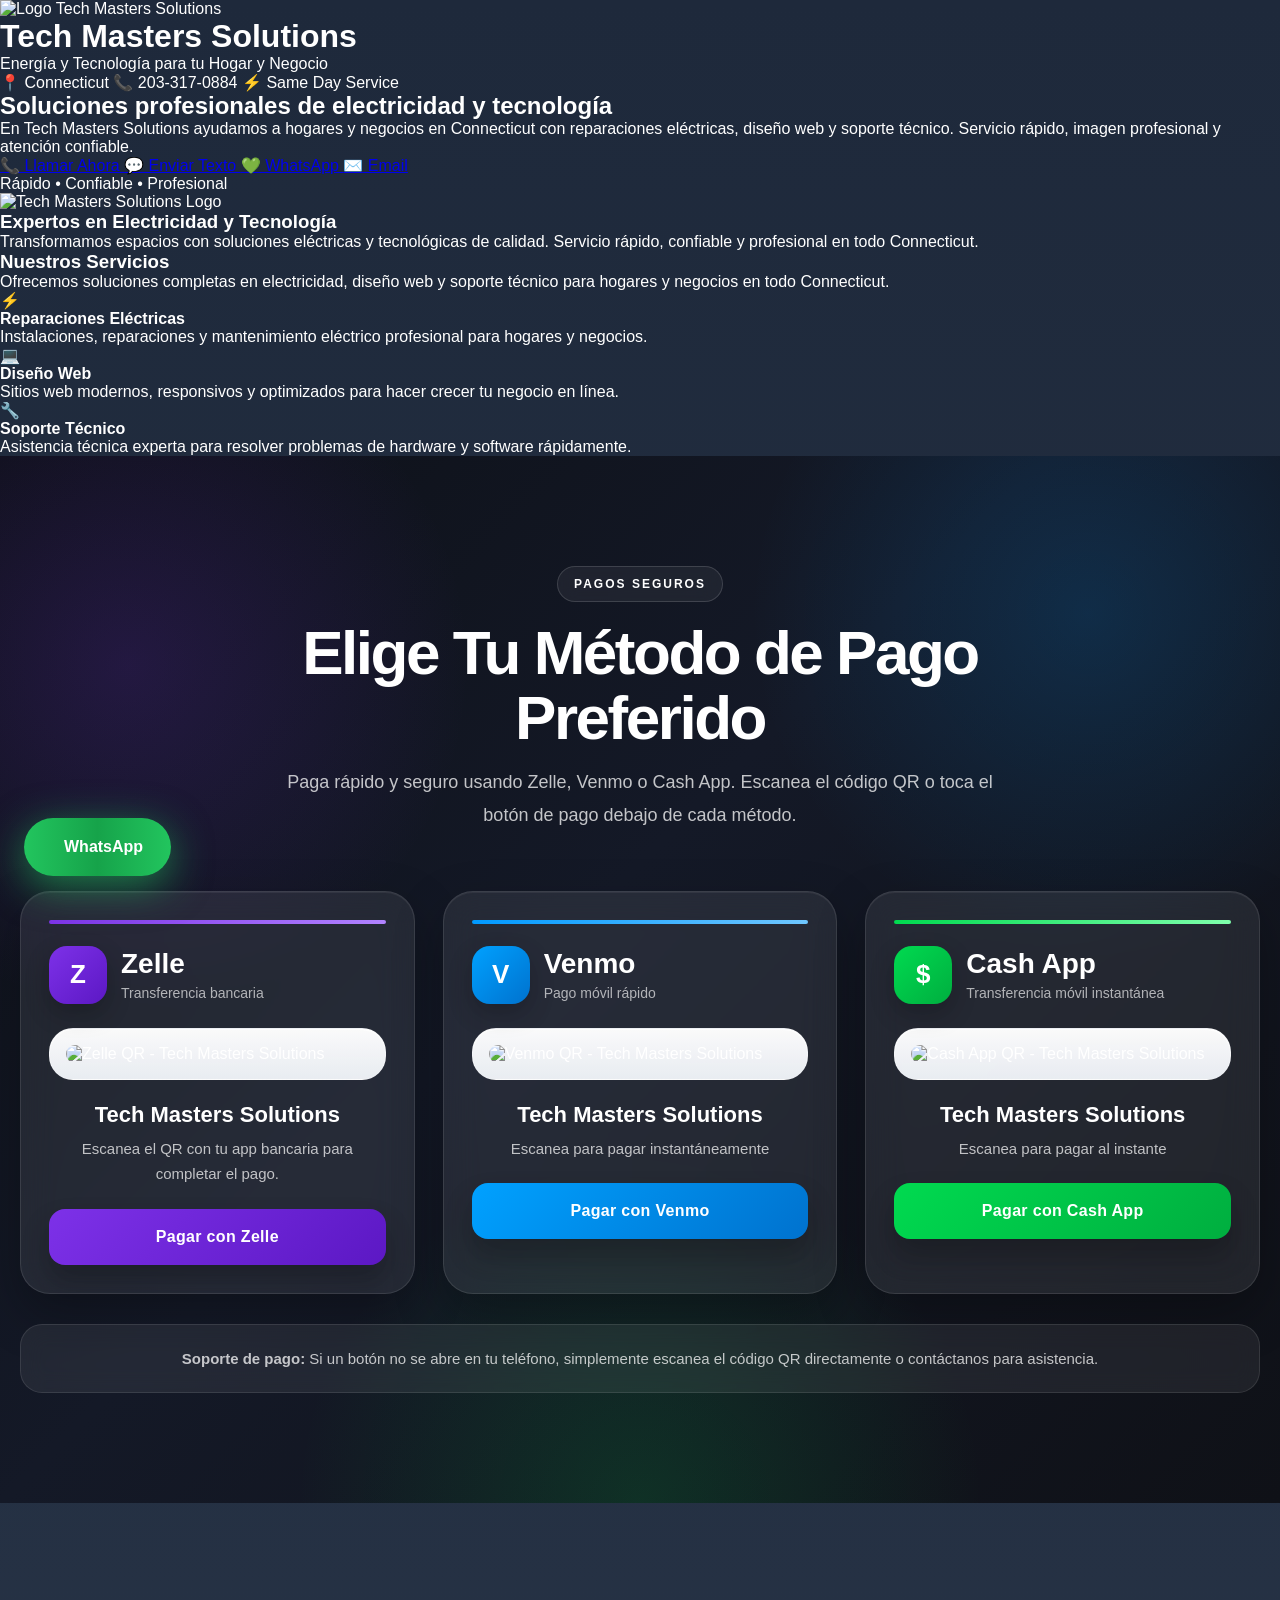
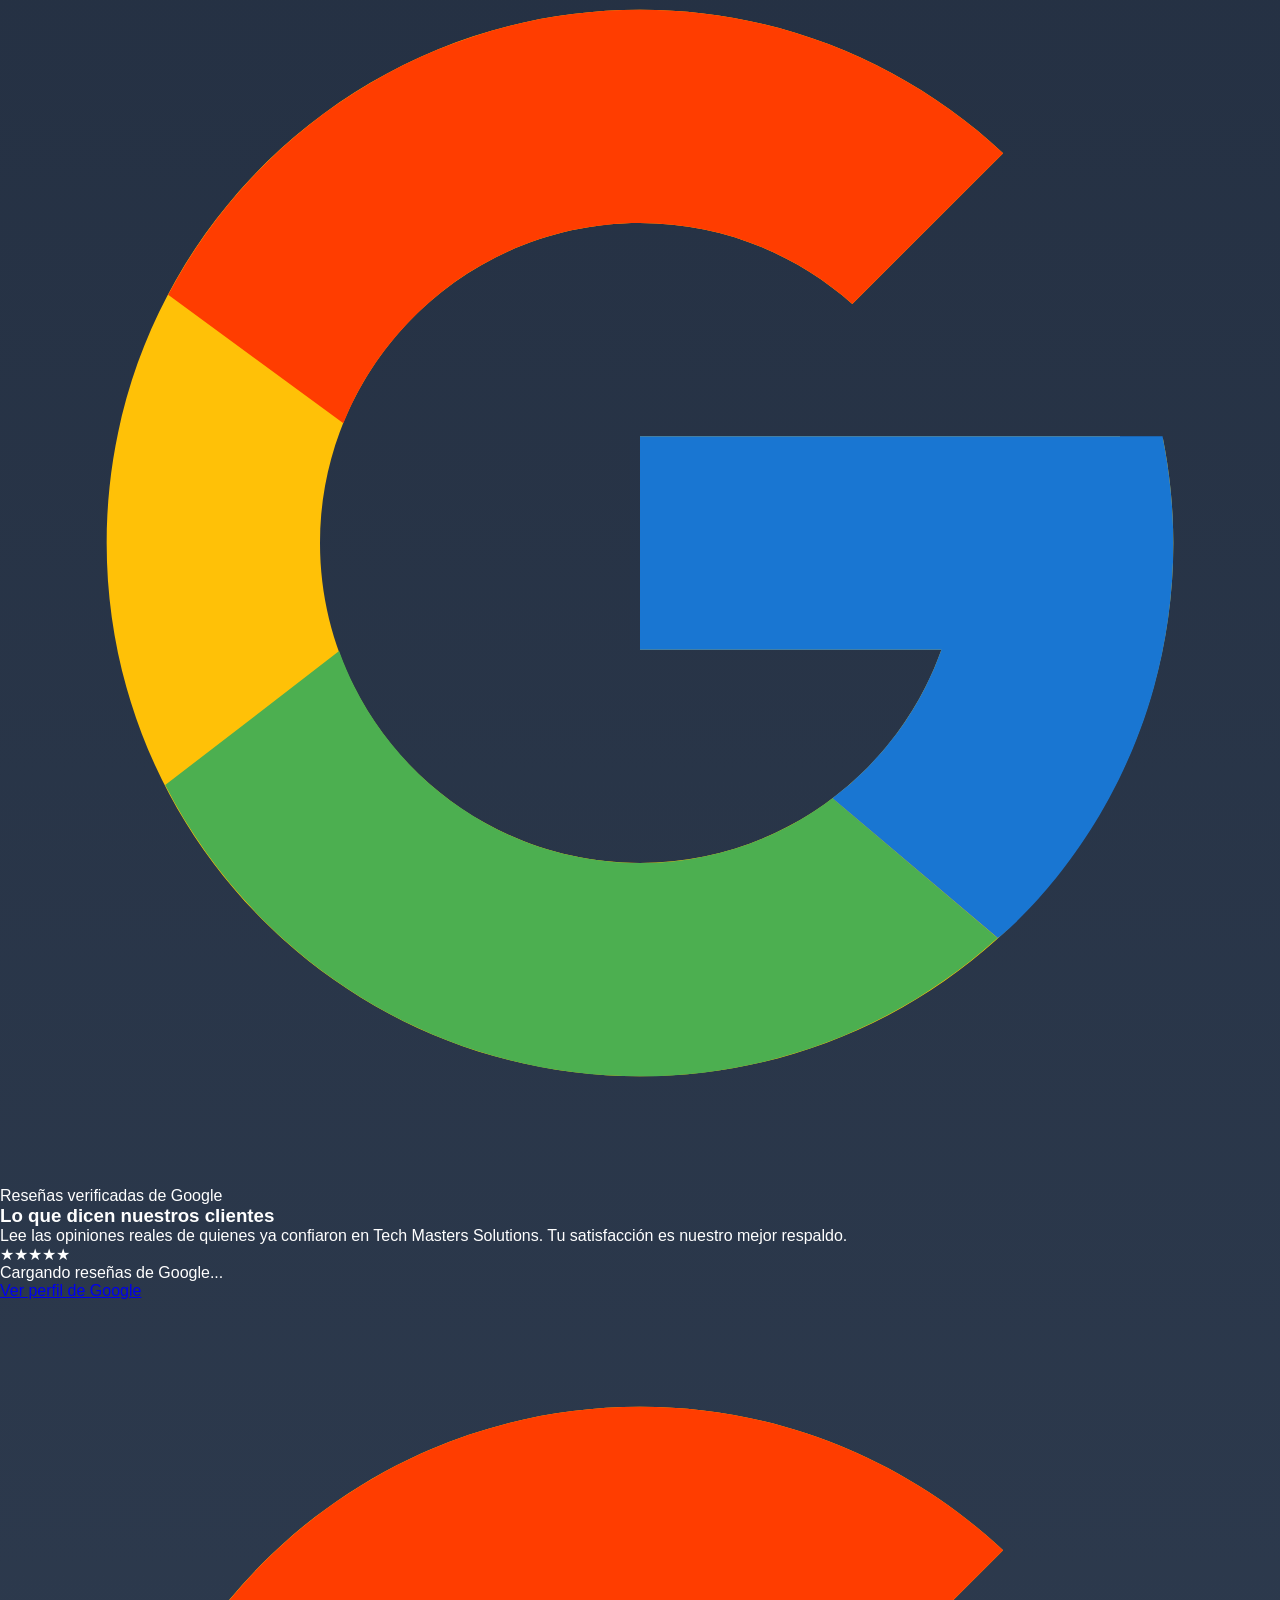
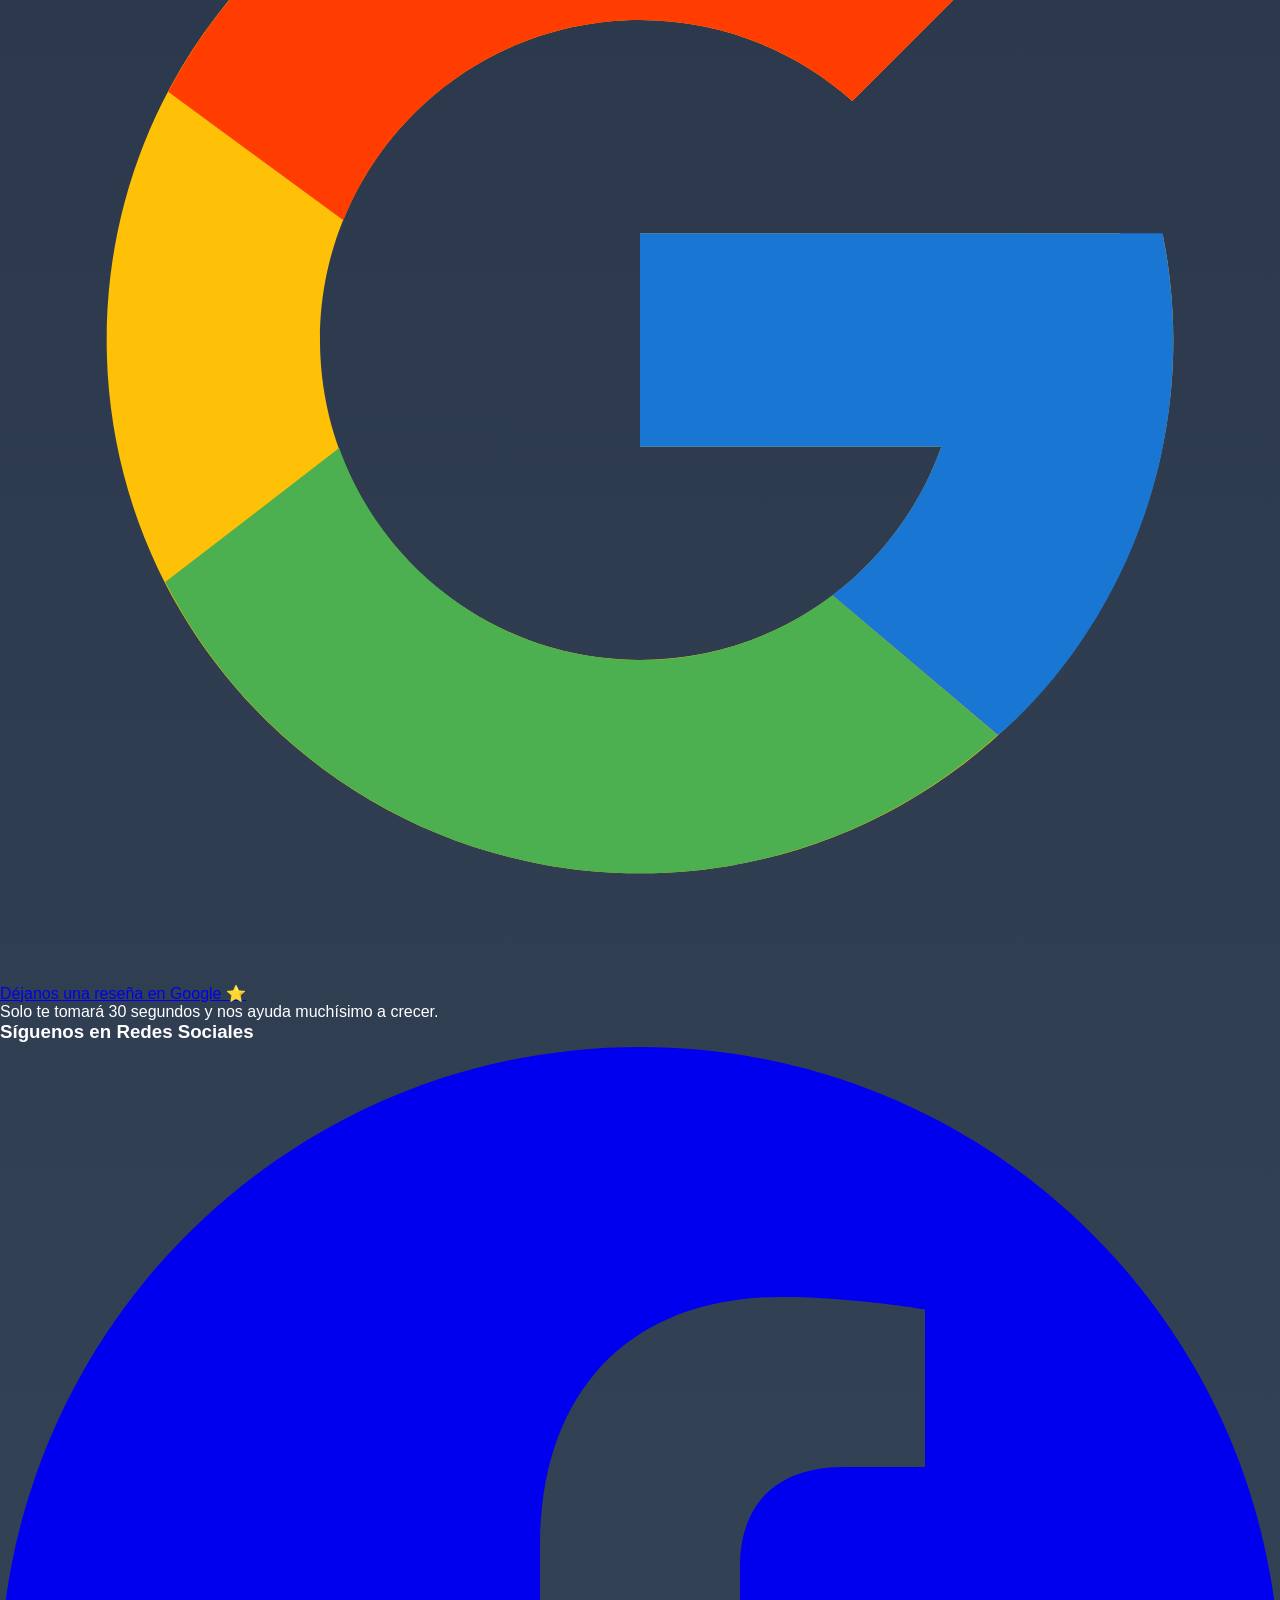
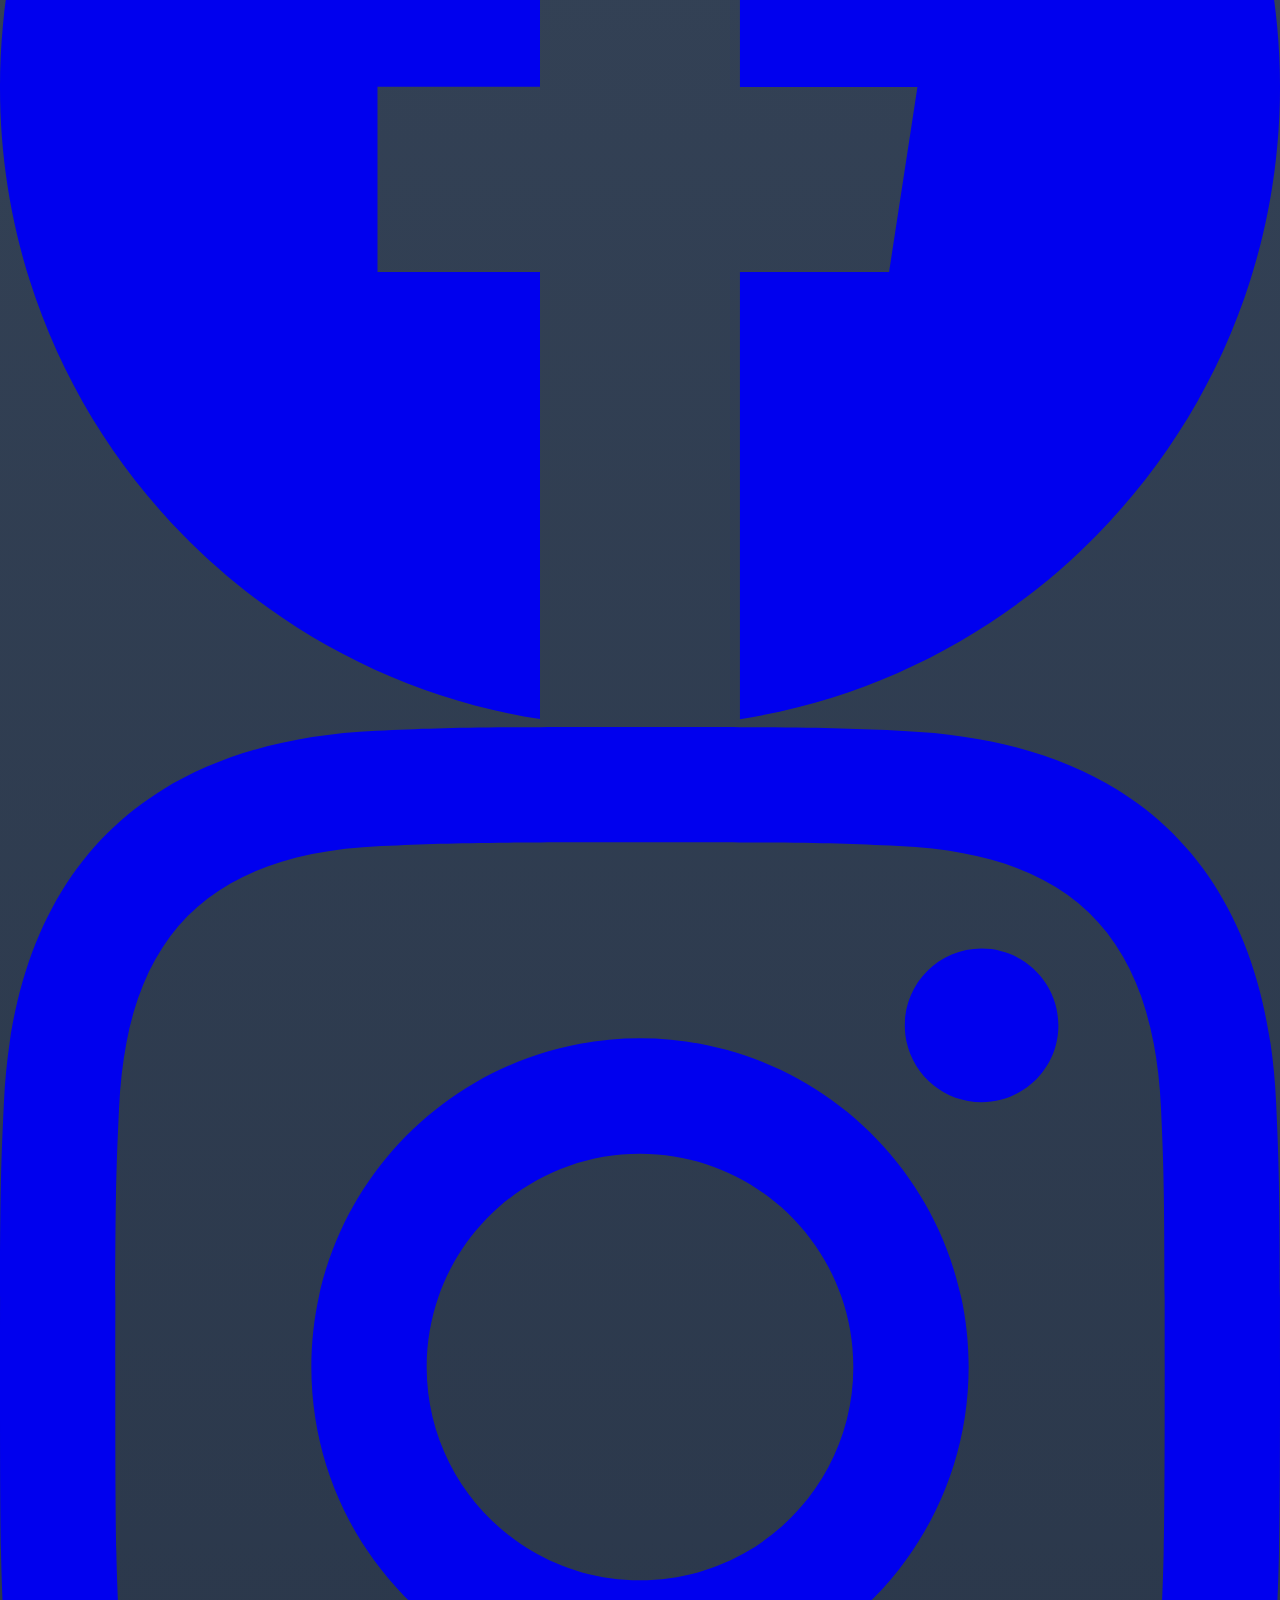
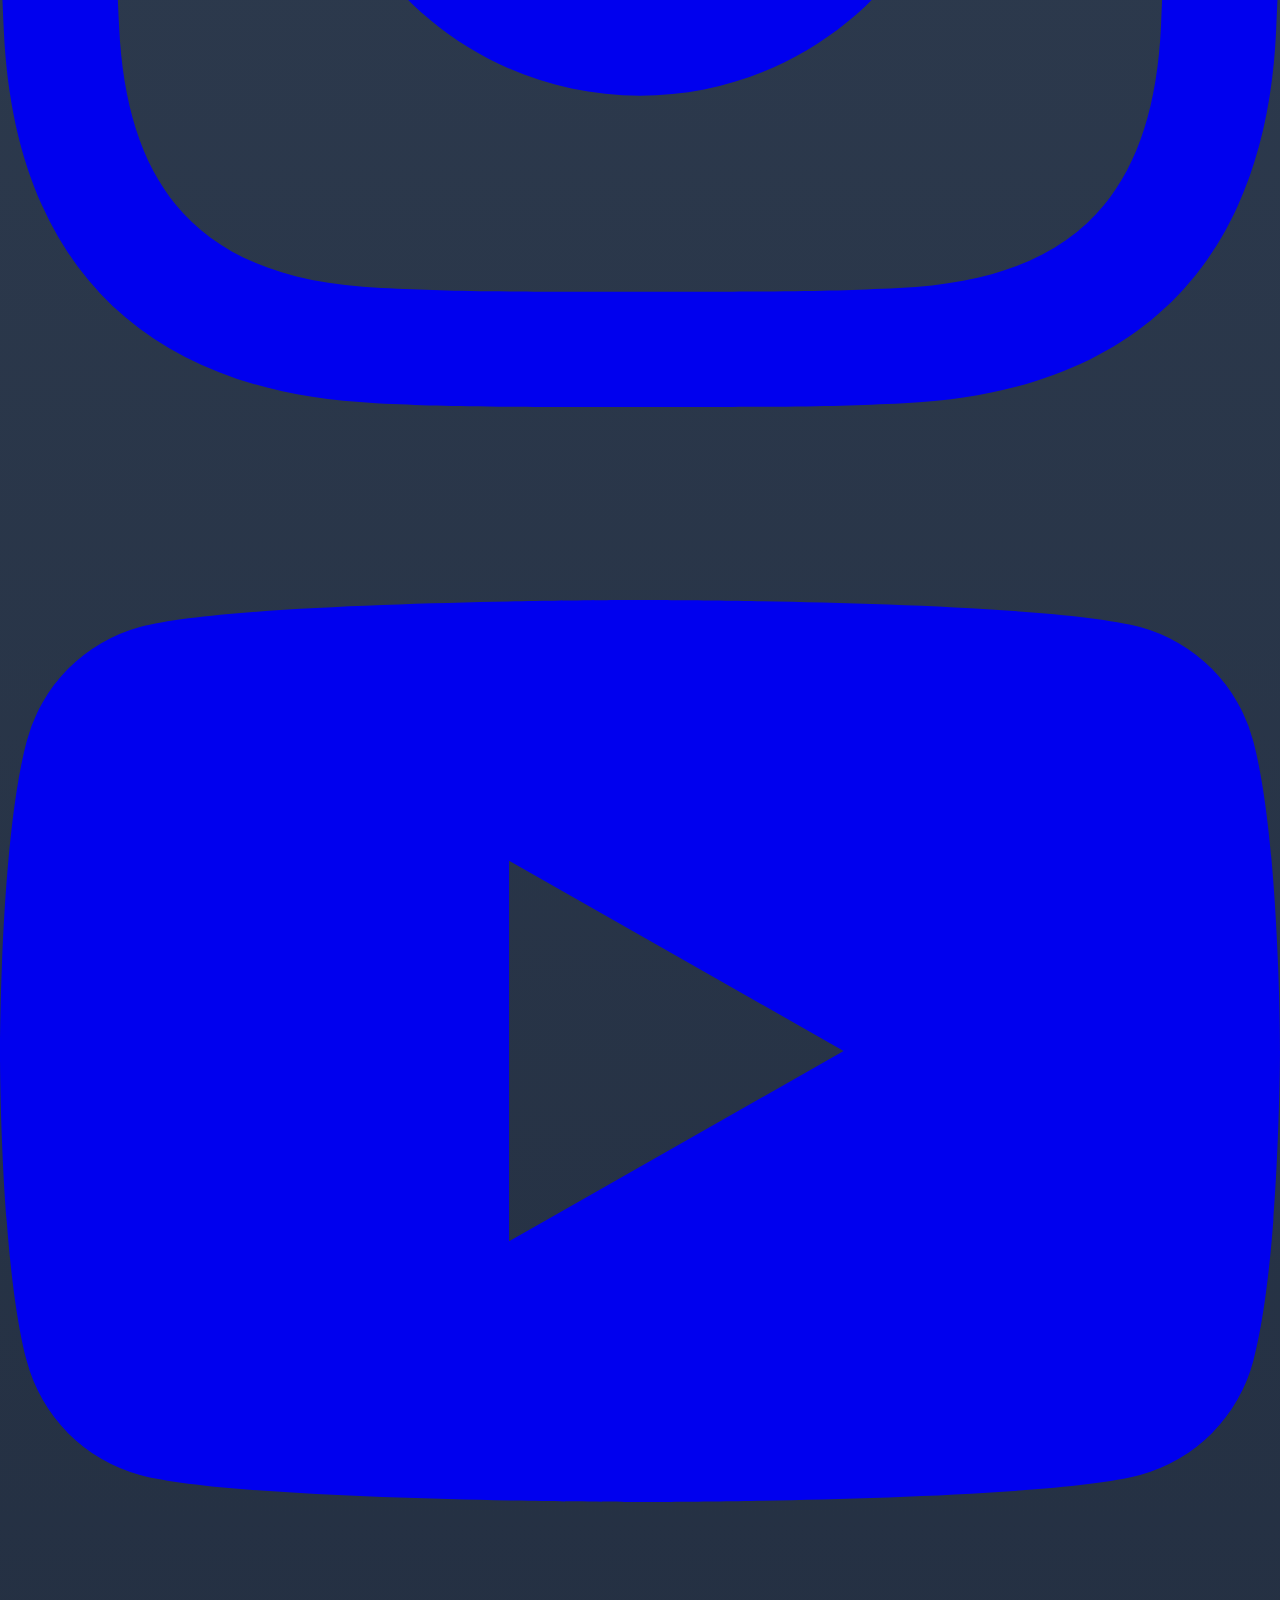
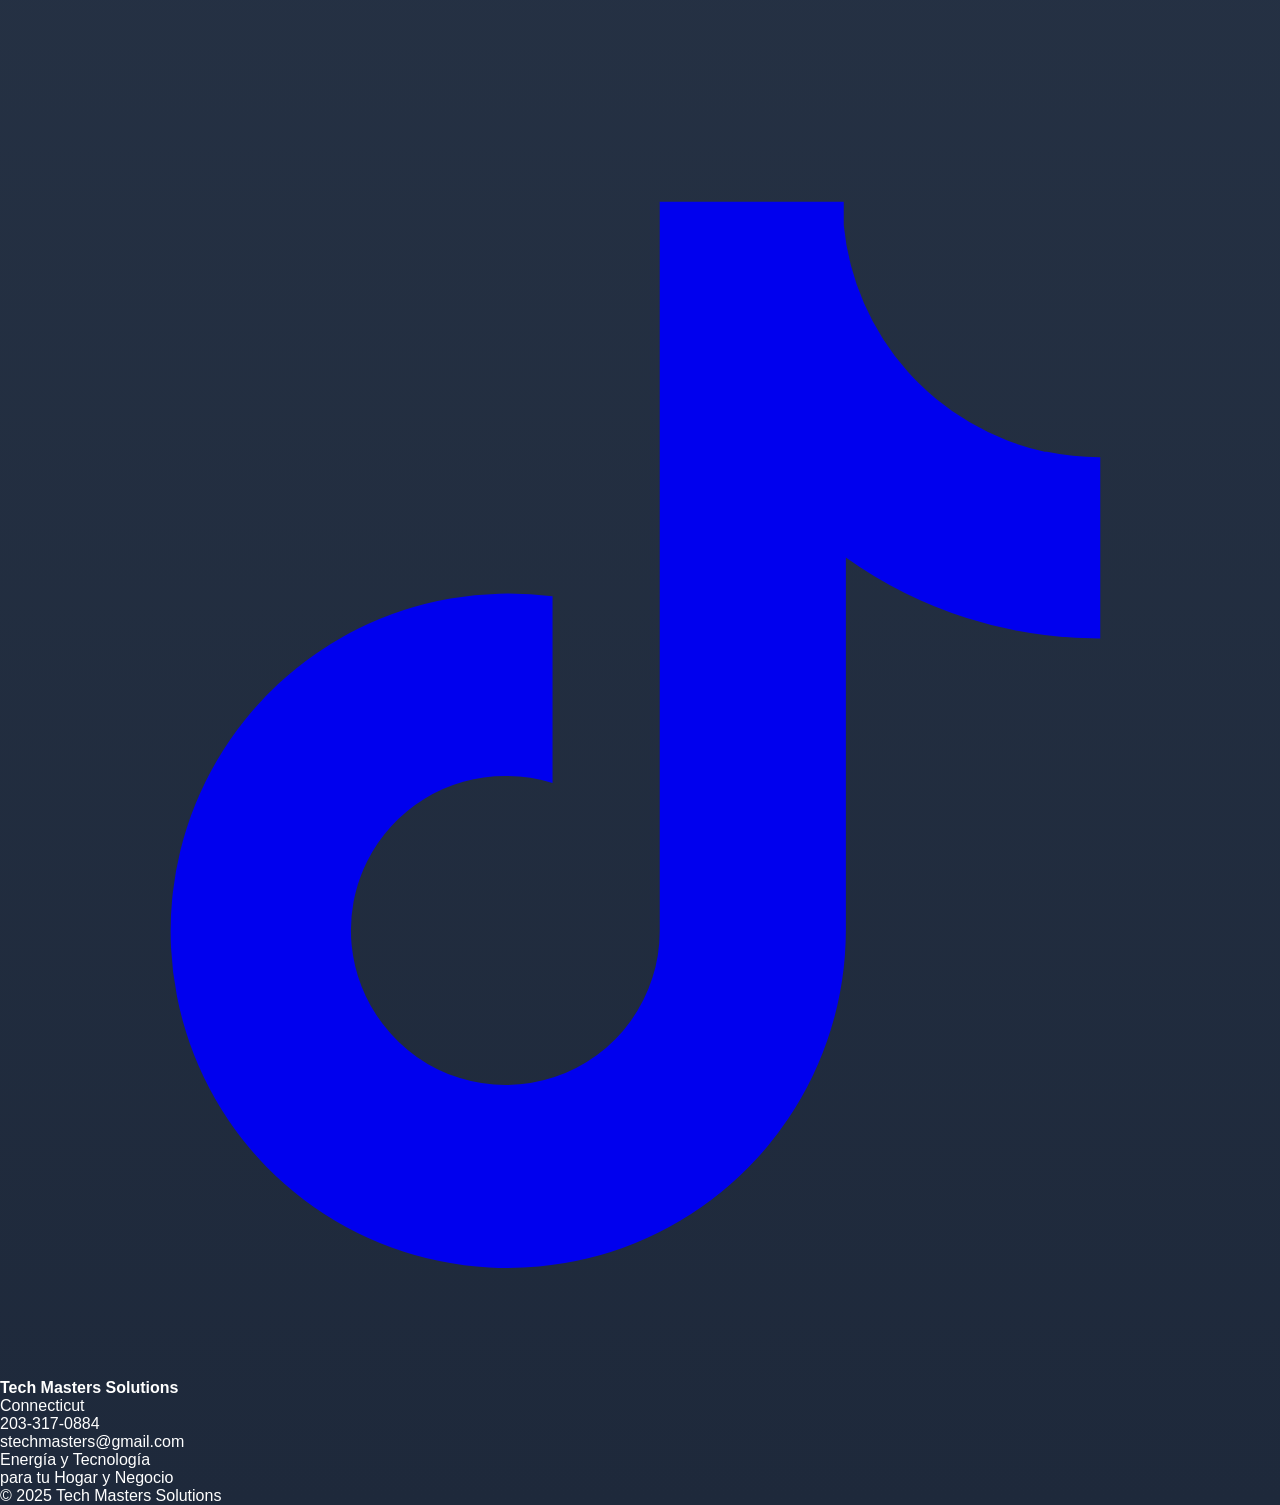
==== commit 2bad590b: "auto-commit for 8c594cbd-50ea-4b2a-a0c4-18327220339a" ====
--- a/tech-masters-wordpress.html
+++ b/tech-masters-wordpress.html
@@ -561,16 +561,16 @@
                     Síguenos en Redes Sociales
                 </h3>
                 <div class="flex justify-center gap-4 flex-wrap">
-                    <a href="#" class="h-16 w-16 flex items-center justify-center rounded-2xl bg-gradient-to-br from-blue-600 to-blue-700 hover:scale-110 transition-all shadow-xl">
+                    <a href="https://www.facebook.com/share/18Vaxyzn4y/?mibextid=wwXIfr" target="_blank" rel="noopener noreferrer" class="h-16 w-16 flex items-center justify-center rounded-2xl bg-gradient-to-br from-blue-600 to-blue-700 hover:scale-110 transition-all shadow-xl">
                         <svg class="h-7 w-7 text-white" fill="currentColor" viewBox="0 0 24 24"><path d="M24 12.073c0-6.627-5.373-12-12-12s-12 5.373-12 12c0 5.99 4.388 10.954 10.125 11.854v-8.385H7.078v-3.47h3.047V9.43c0-3.007 1.792-4.669 4.533-4.669 1.312 0 2.686.235 2.686.235v2.953H15.83c-1.491 0-1.956.925-1.956 1.874v2.25h3.328l-.532 3.47h-2.796v8.385C19.612 23.027 24 18.062 24 12.073z"/></svg>
                     </a>
-                    <a href="#" class="h-16 w-16 flex items-center justify-center rounded-2xl bg-gradient-to-br from-pink-500 via-rose-500 to-purple-600 hover:scale-110 transition-all shadow-xl">
+                    <a href="https://www.instagram.com/stech_masters?igsh=aTZlMzVib3JtYTNk&utm_source=qr" target="_blank" rel="noopener noreferrer" class="h-16 w-16 flex items-center justify-center rounded-2xl bg-gradient-to-br from-pink-500 via-rose-500 to-purple-600 hover:scale-110 transition-all shadow-xl">
                         <svg class="h-7 w-7 text-white" fill="currentColor" viewBox="0 0 24 24"><path d="M12 2.163c3.204 0 3.584.012 4.85.07 3.252.148 4.771 1.691 4.919 4.919.058 1.265.069 1.645.069 4.849 0 3.205-.012 3.584-.069 4.849-.149 3.225-1.664 4.771-4.919 4.919-1.266.058-1.644.07-4.85.07-3.204 0-3.584-.012-4.849-.07-3.26-.149-4.771-1.699-4.919-4.92-.058-1.265-.07-1.644-.07-4.849 0-3.204.013-3.583.07-4.849.149-3.227 1.664-4.771 4.919-4.919 1.266-.057 1.645-.069 4.849-.069zm0-2.163c-3.259 0-3.667.014-4.947.072-4.358.2-6.78 2.618-6.98 6.98-.059 1.281-.073 1.689-.073 4.948 0 3.259.014 3.668.072 4.948.2 4.358 2.618 6.78 6.98 6.98 1.281.058 1.689.072 4.948.072 3.259 0 3.668-.014 4.948-.072 4.354-.2 6.782-2.618 6.979-6.98.059-1.28.073-1.689.073-4.948 0-3.259-.014-3.667-.072-4.947-.196-4.354-2.617-6.78-6.979-6.98-1.281-.059-1.69-.073-4.949-.073zm0 5.838c-3.403 0-6.162 2.759-6.162 6.162s2.759 6.163 6.162 6.163 6.162-2.759 6.162-6.163c0-3.403-2.759-6.162-6.162-6.162zm0 10.162c-2.209 0-4-1.79-4-4 0-2.209 1.791-4 4-4s4 1.791 4 4c0 2.21-1.791 4-4 4zm6.406-11.845c-.796 0-1.441.645-1.441 1.44s.645 1.44 1.441 1.44c.795 0 1.439-.645 1.439-1.44s-.644-1.44-1.439-1.44z"/></svg>
                     </a>
-                    <a href="#" class="h-16 w-16 flex items-center justify-center rounded-2xl bg-gradient-to-br from-red-600 to-red-700 hover:scale-110 transition-all shadow-xl">
+                    <a href="https://youtube.com/@techmasterssolutions?si=7WpUBeJuCiEwTLBg" target="_blank" rel="noopener noreferrer" class="h-16 w-16 flex items-center justify-center rounded-2xl bg-gradient-to-br from-red-600 to-red-700 hover:scale-110 transition-all shadow-xl">
                         <svg class="h-7 w-7 text-white" fill="currentColor" viewBox="0 0 24 24"><path d="M23.498 6.186a3.016 3.016 0 0 0-2.122-2.136C19.505 3.545 12 3.545 12 3.545s-7.505 0-9.377.505A3.017 3.017 0 0 0 .502 6.186C0 8.07 0 12 0 12s0 3.93.502 5.814a3.016 3.016 0 0 0 2.122 2.136c1.871.505 9.376.505 9.376.505s7.505 0 9.377-.505a3.015 3.015 0 0 0 2.122-2.136C24 15.93 24 12 24 12s0-3.93-.502-5.814zM9.545 15.568V8.432L15.818 12l-6.273 3.568z"/></svg>
                     </a>
-                    <a href="#" class="h-16 w-16 flex items-center justify-center rounded-2xl bg-gradient-to-br from-slate-900 to-black hover:scale-110 transition-all shadow-xl">
+                    <a href="https://www.tiktok.com/@stech_masters?_r=1&_t=ZP-96W98XiEGwZ" target="_blank" rel="noopener noreferrer" class="h-16 w-16 flex items-center justify-center rounded-2xl bg-gradient-to-br from-slate-900 to-black hover:scale-110 transition-all shadow-xl">
                         <svg class="h-7 w-7 text-white" fill="currentColor" viewBox="0 0 24 24"><path d="M19.59 6.69a4.83 4.83 0 0 1-3.77-4.25V2h-3.45v13.67a2.89 2.89 0 0 1-5.2 1.74 2.89 2.89 0 0 1 2.31-4.64 2.93 2.93 0 0 1 .88.13V9.4a6.84 6.84 0 0 0-1-.05A6.33 6.33 0 0 0 5 20.1a6.34 6.34 0 0 0 10.86-4.43v-7a8.16 8.16 0 0 0 4.77 1.52v-3.4a4.85 4.85 0 0 1-1-.1z"/></svg>
                     </a>
                 </div>
@@ -581,7 +581,7 @@
                     <h4 class="text-xl font-extrabold text-white mb-4">Tech Masters Solutions</h4>
                     <p class="text-slate-300">Connecticut</p>
                     <p class="text-slate-300">203-317-0884</p>
-                    <p class="text-slate-300">techmasters@gmail.com</p>
+                    <p class="text-slate-300">stechmasters@gmail.com</p>
                 </div>
                 <div class="text-center md:text-right">
                     <p class="text-lg font-bold text-white">Energía y Tecnología</p>
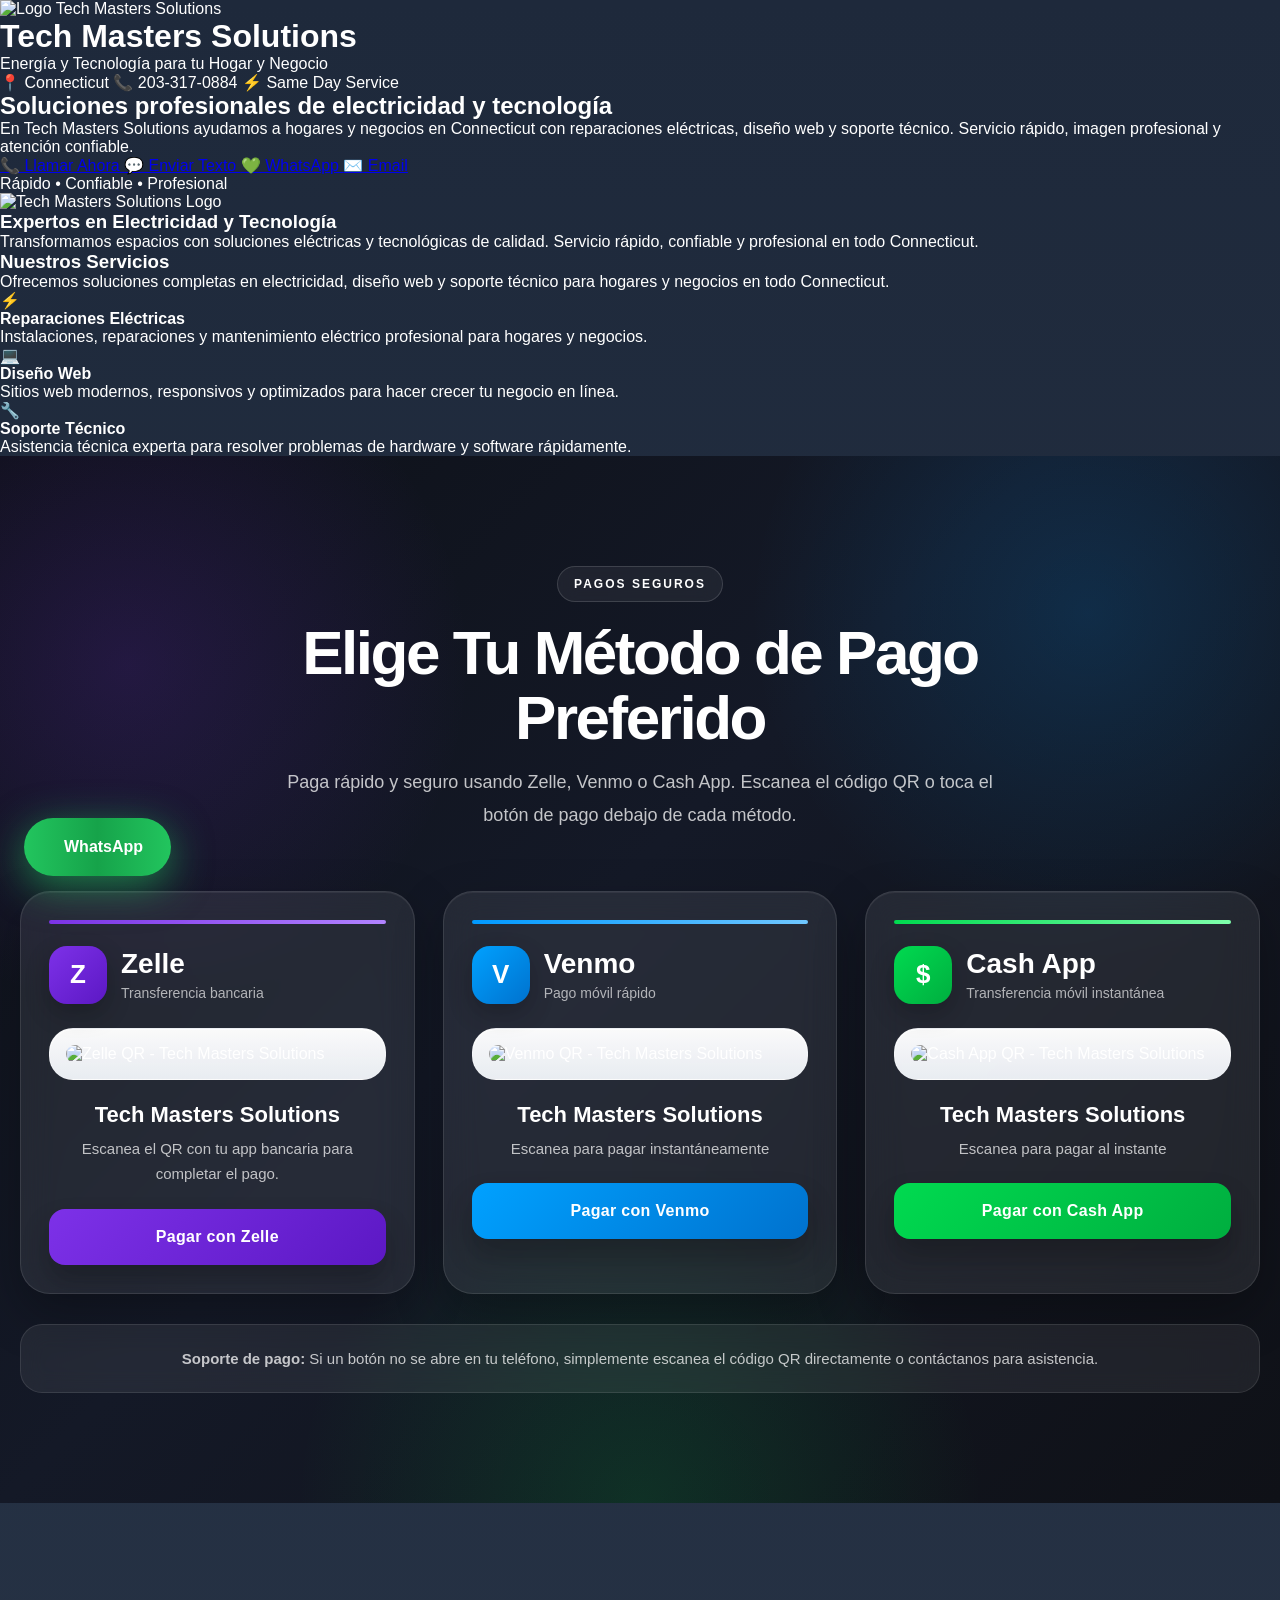
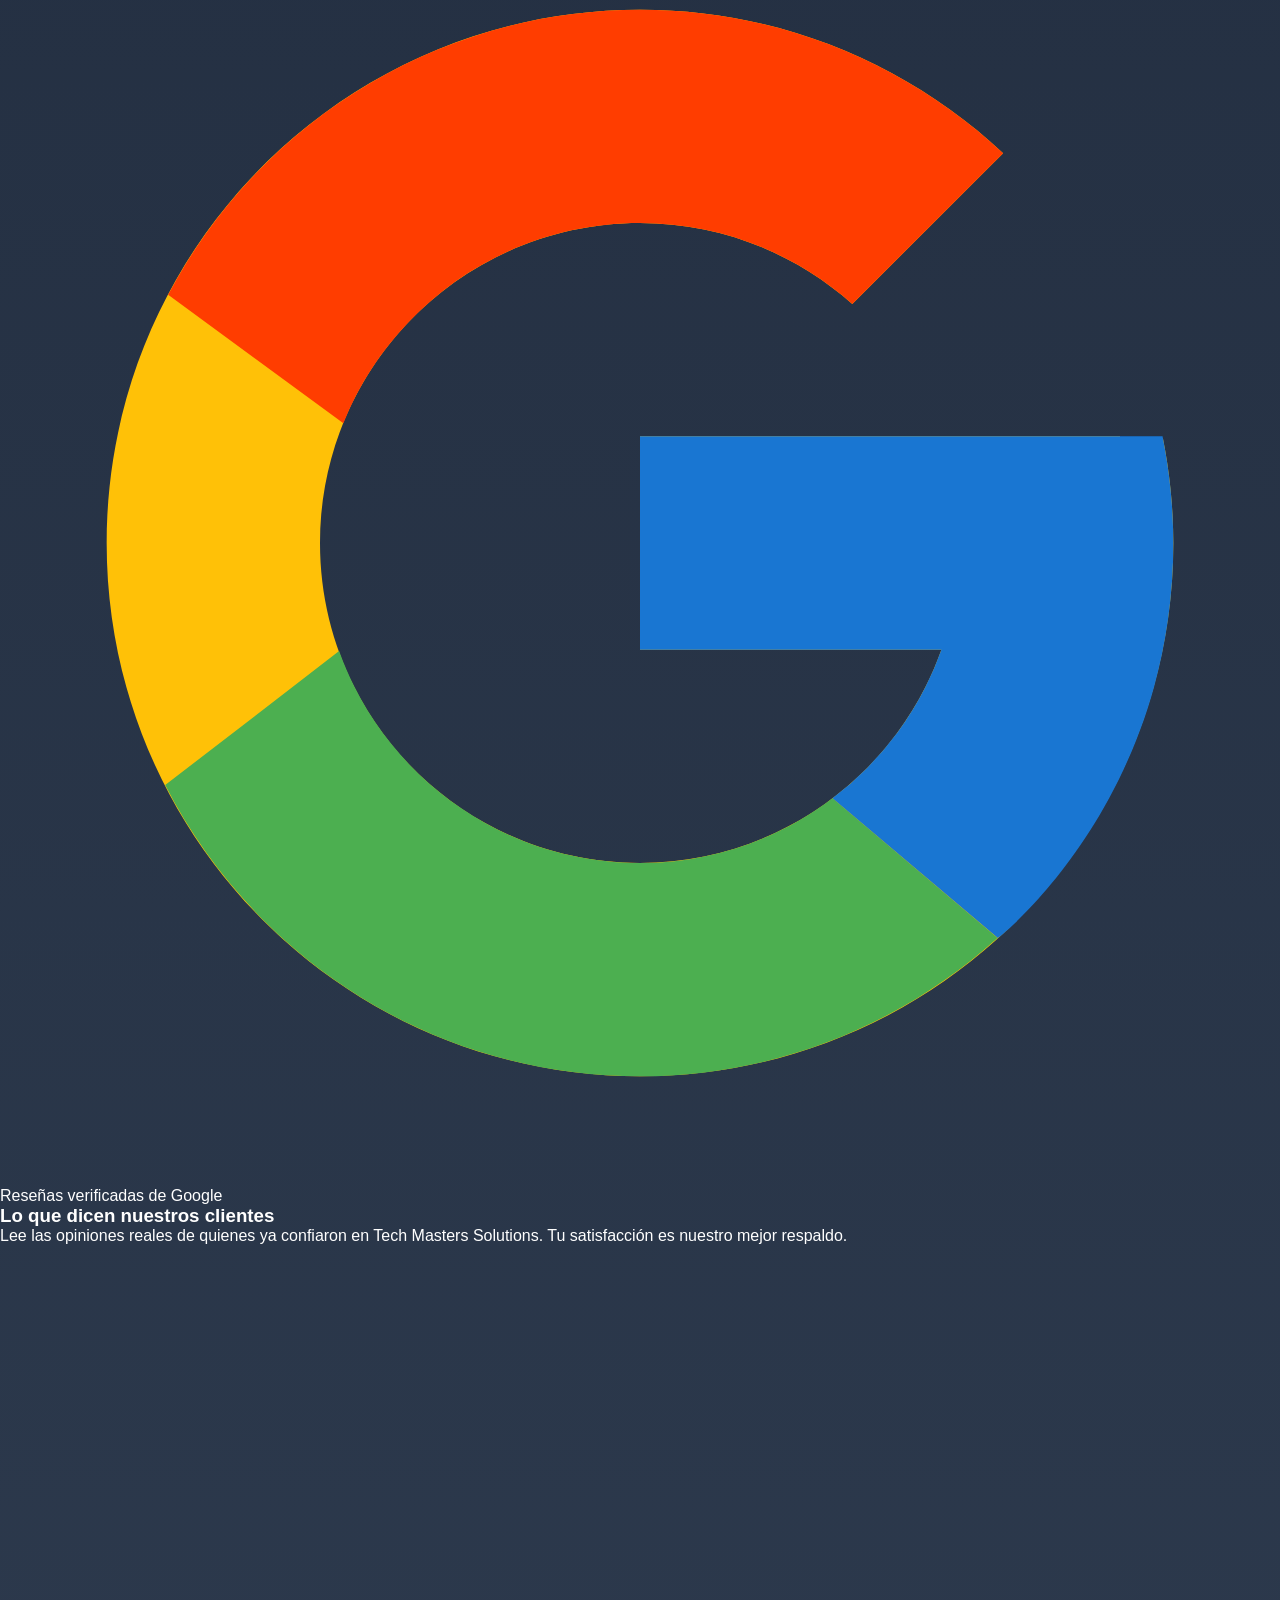
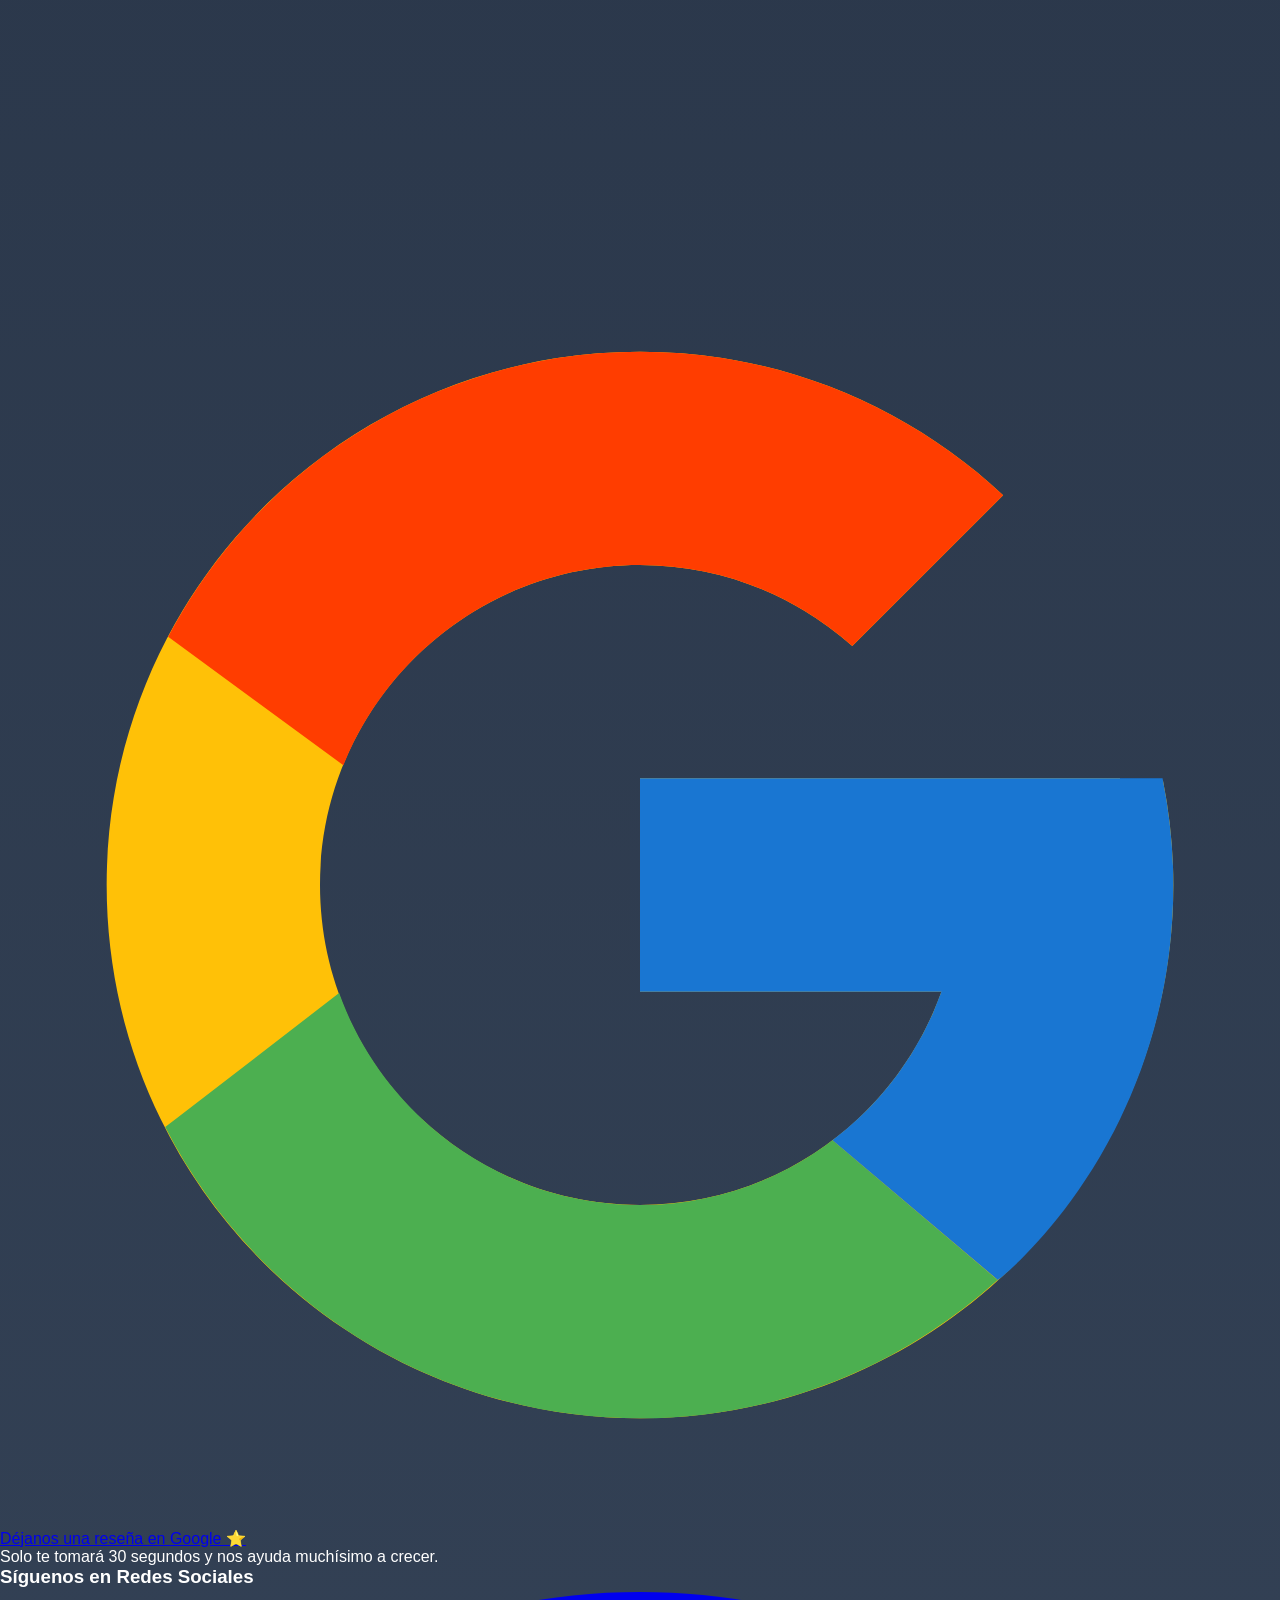
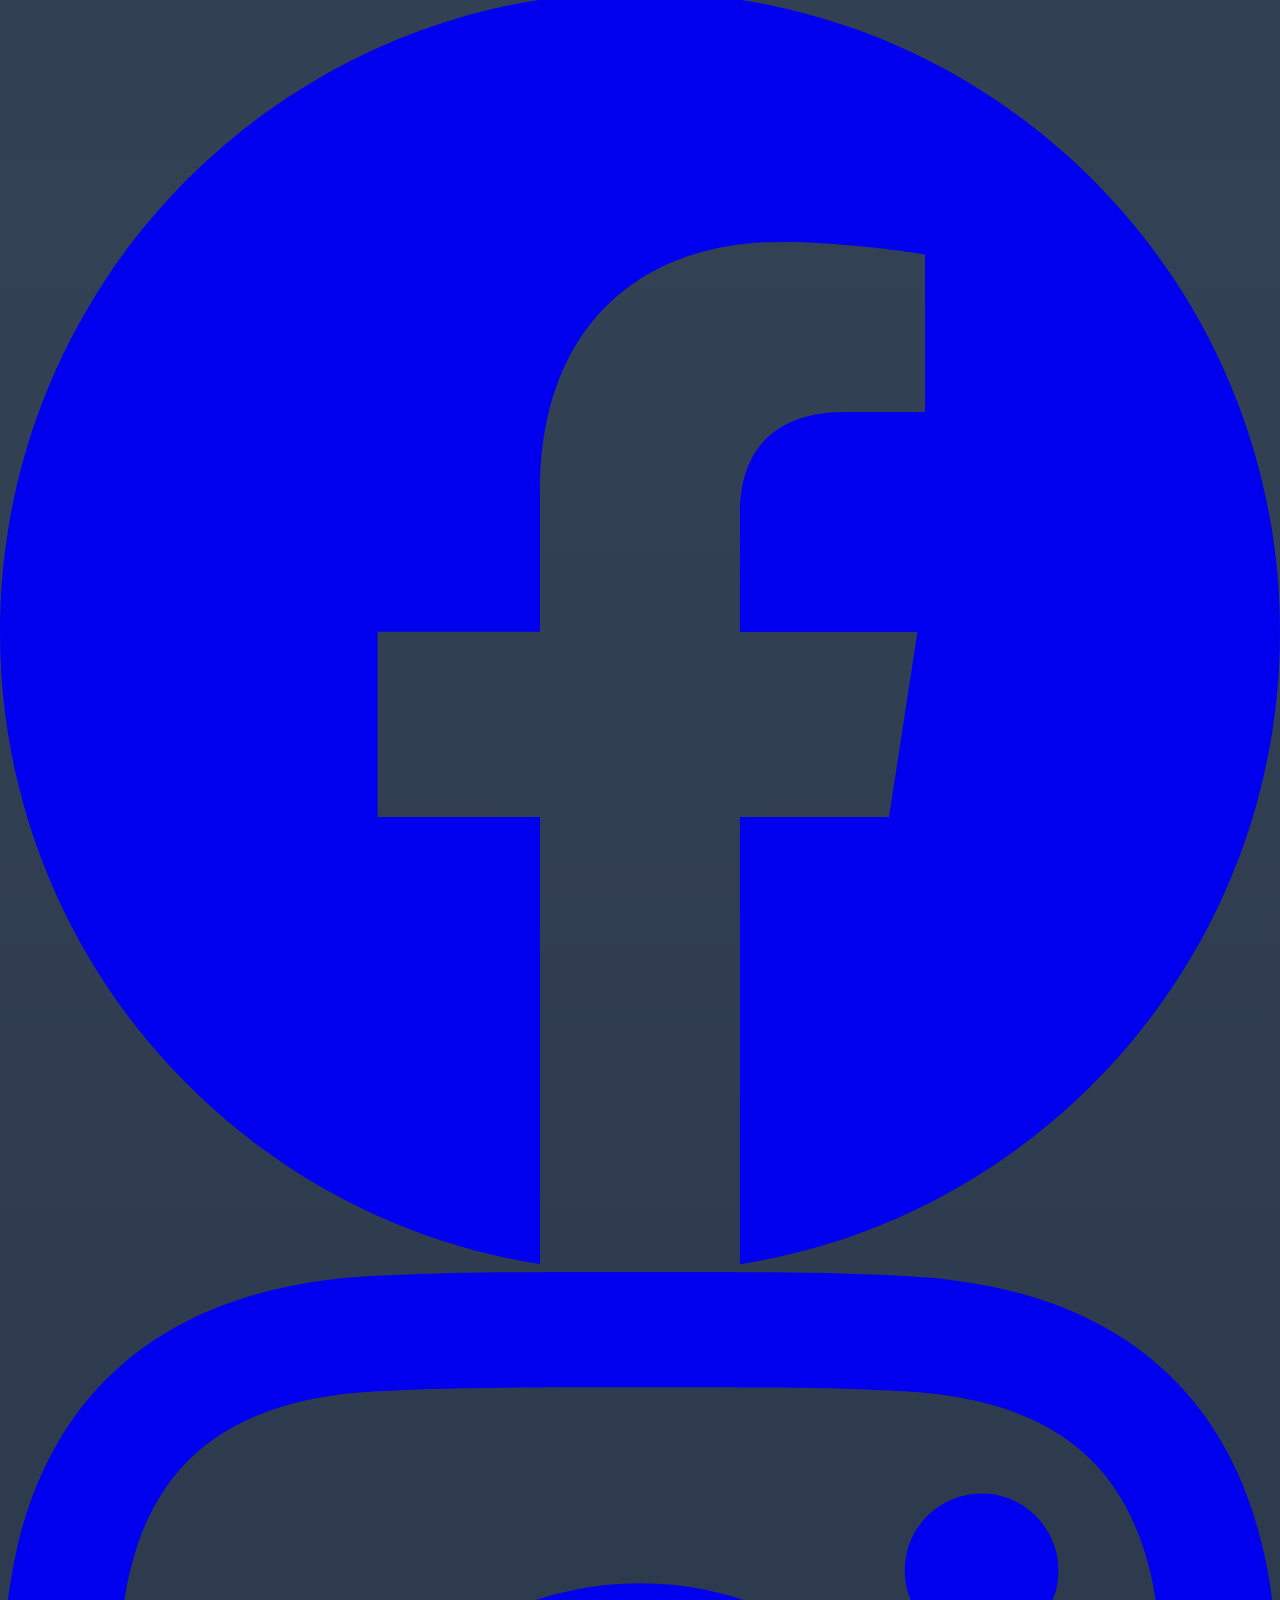
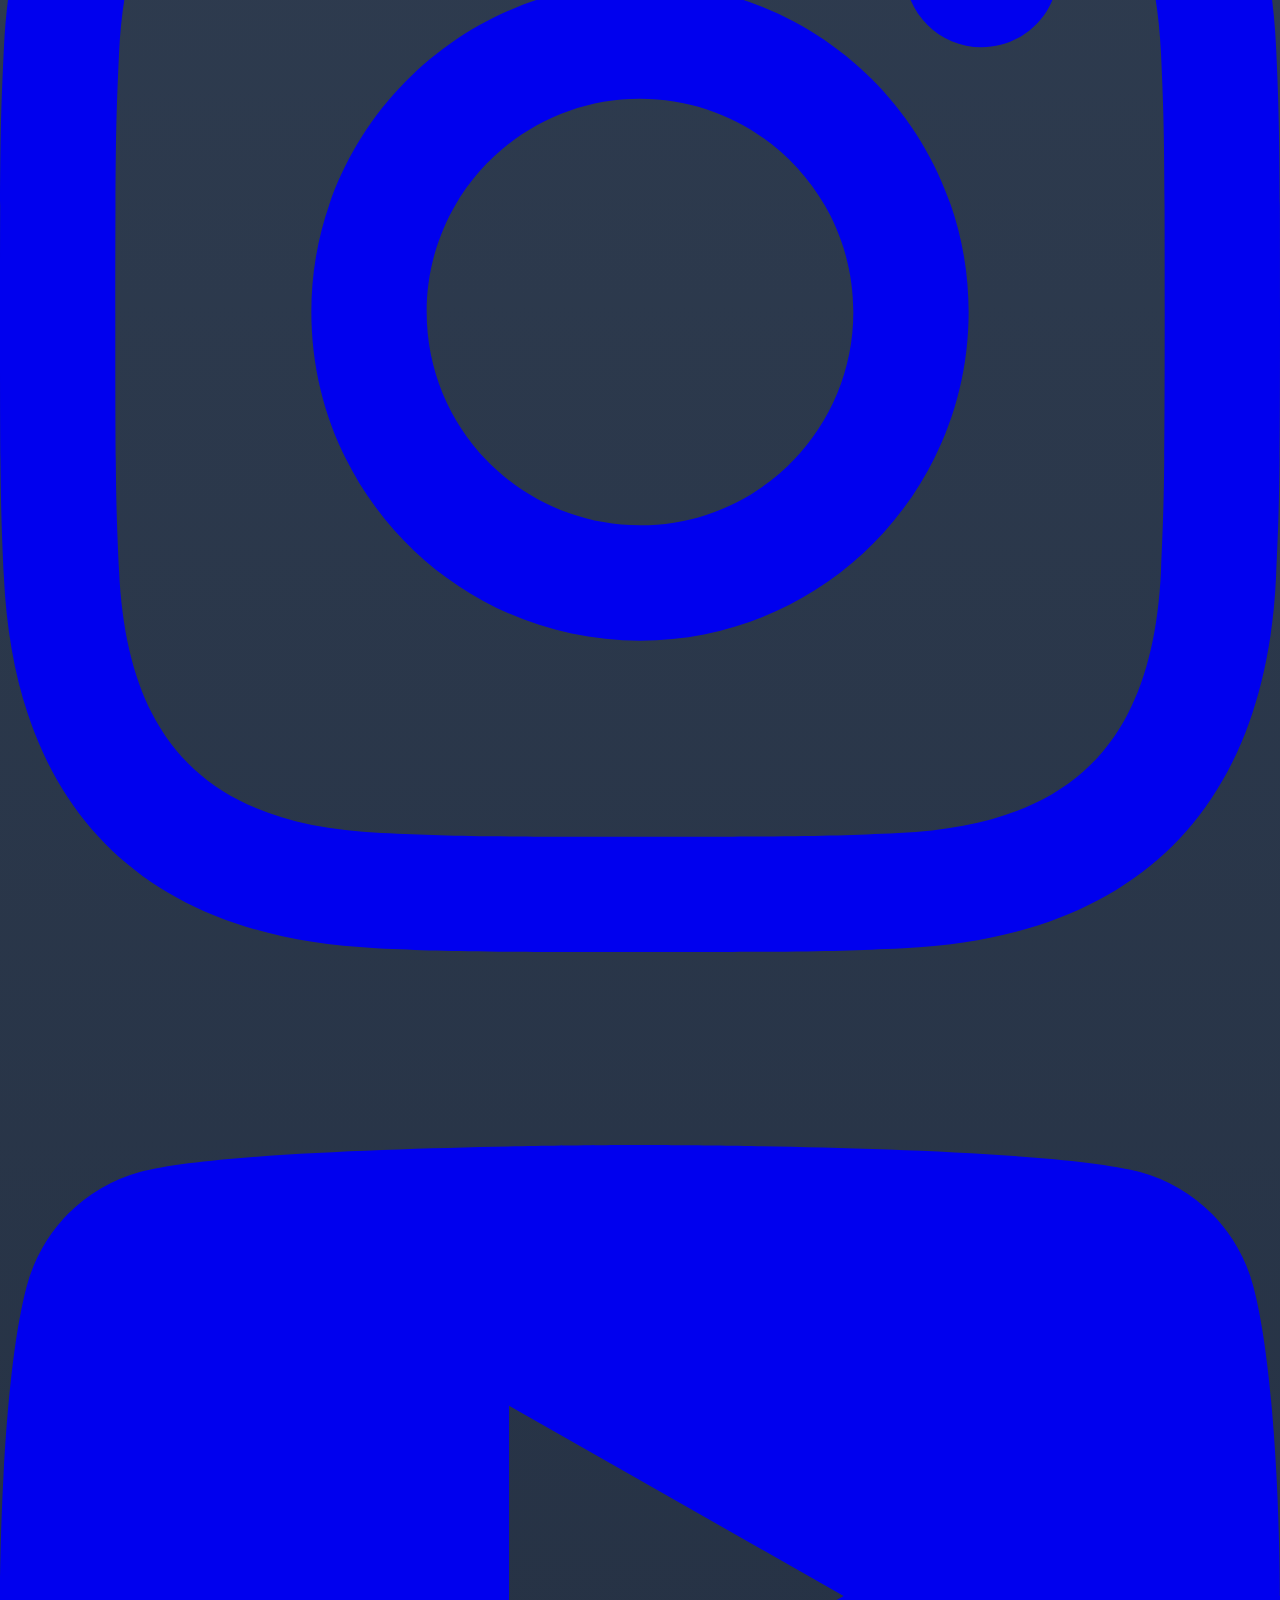
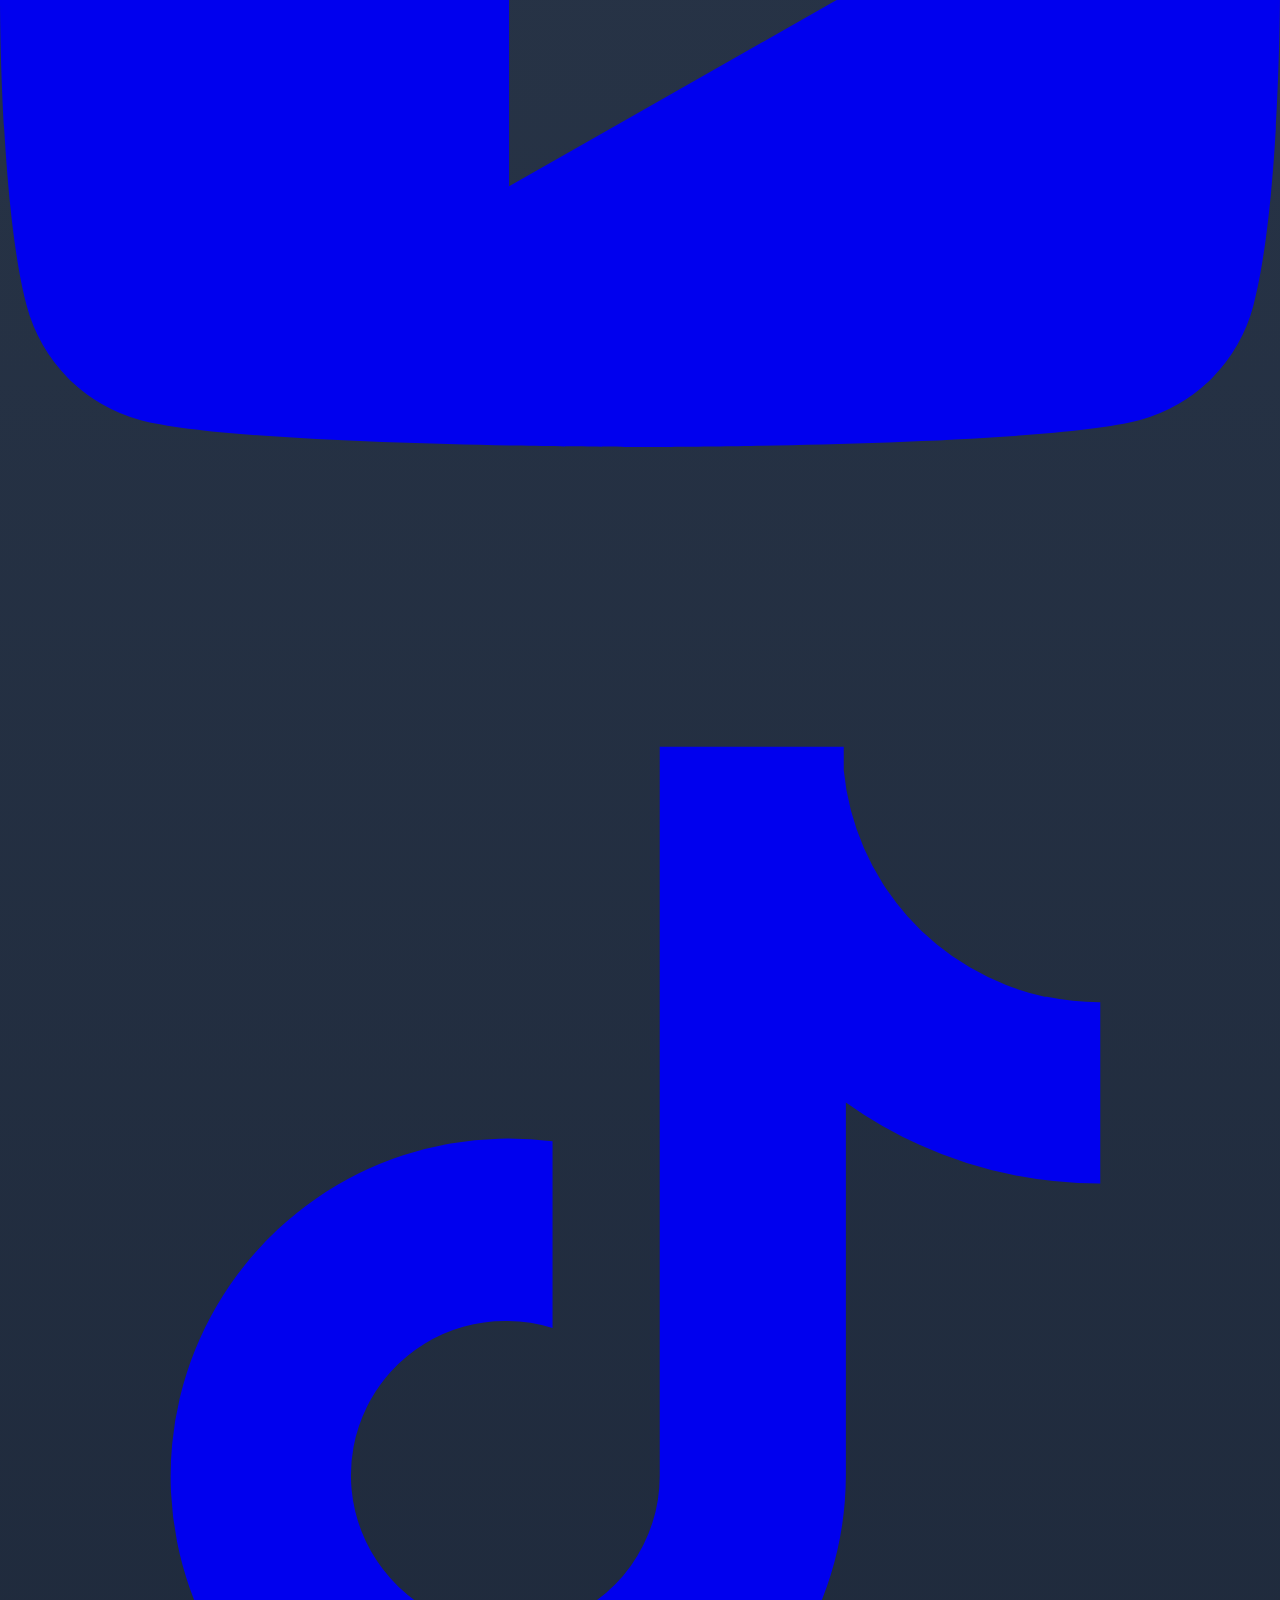
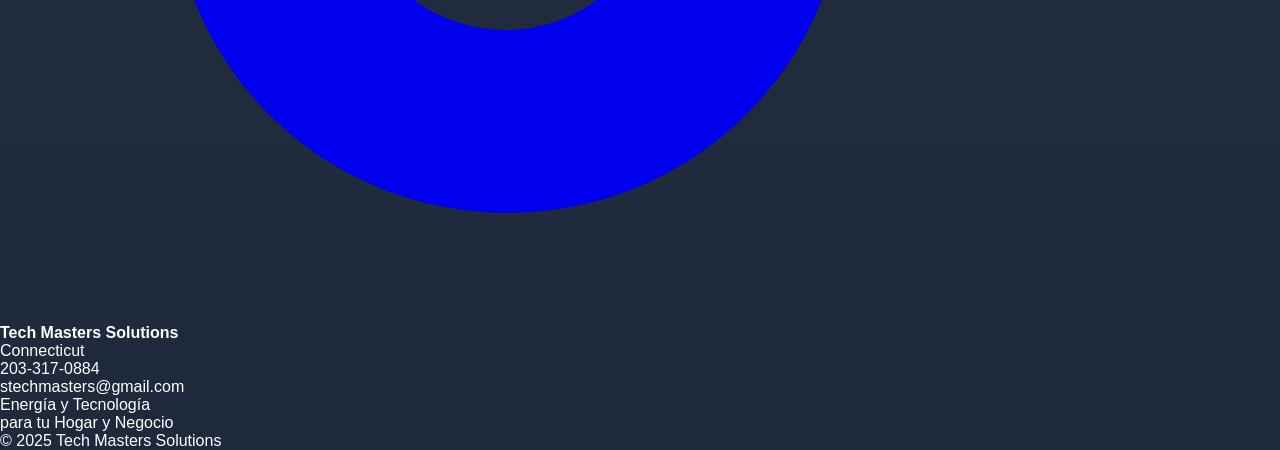
==== commit 8460bf9a: "auto-commit for 3c426f75-32fb-4bd1-a69b-f2a429d7e9bc" ====
--- a/tech-masters-wordpress.html
+++ b/tech-masters-wordpress.html
@@ -522,17 +522,13 @@
                 </p>
             </div>
 
-            <!-- Elfsight Google Reviews Widget Placeholder -->
-            <div class="max-w-6xl mx-auto mb-10 p-6 rounded-3xl border border-white/10 bg-white/5 backdrop-blur-lg shadow-2xl">
-                <div class="elfsight-app-PLACEHOLDER" data-elfsight-app-lazy>
-                    <div class="flex flex-col items-center justify-center gap-3 py-10 text-center">
-                        <div class="flex gap-1 text-yellow-400 text-3xl">★★★★★</div>
-                        <p class="text-slate-300">Cargando reseñas de Google...</p>
-                        <a href="https://g.page/r/Cf38h7Od99BsEBM" target="_blank" rel="noopener noreferrer" class="text-cyan-400 font-bold text-sm hover:underline">Ver perfil de Google</a>
-                    </div>
-                </div>
-            </div>
-            <script src="https://elfsightcdn.com/platform.js" async></script>
+            <!-- Elfsight Google Reviews Widget -->
+            <div class="max-w-6xl mx-auto mb-10 p-2 sm:p-4 rounded-3xl border border-white/10 bg-white/5 backdrop-blur-lg shadow-2xl">
+                <iframe src="https://d6020910eb504533b30218f409c484c3.elf.site"
+                        title="Reseñas de Google - Tech Masters Solutions"
+                        loading="lazy"
+                        style="display:block;width:100%;height:600px;border:none;border-radius:1rem;background:transparent"></iframe>
+            </div>
 
             <!-- CTA: Leave a Google review -->
             <div class="text-center">
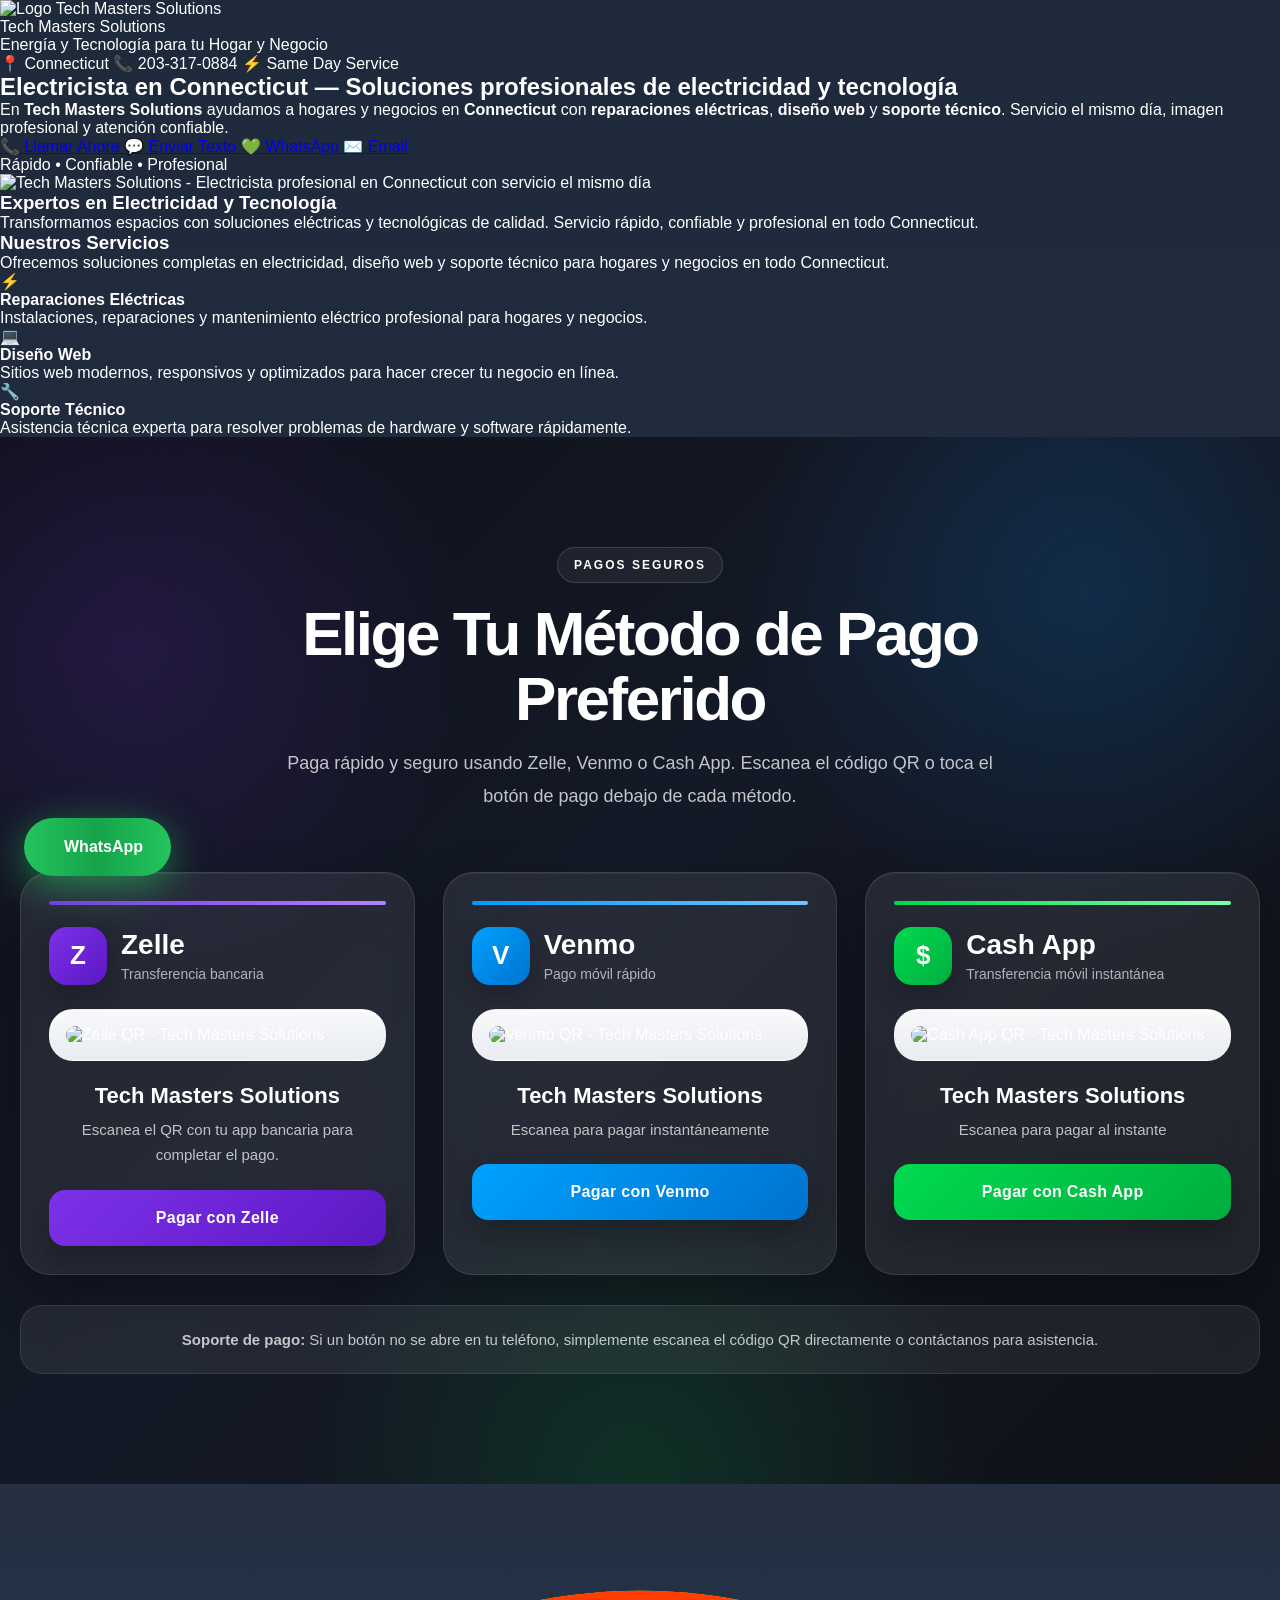
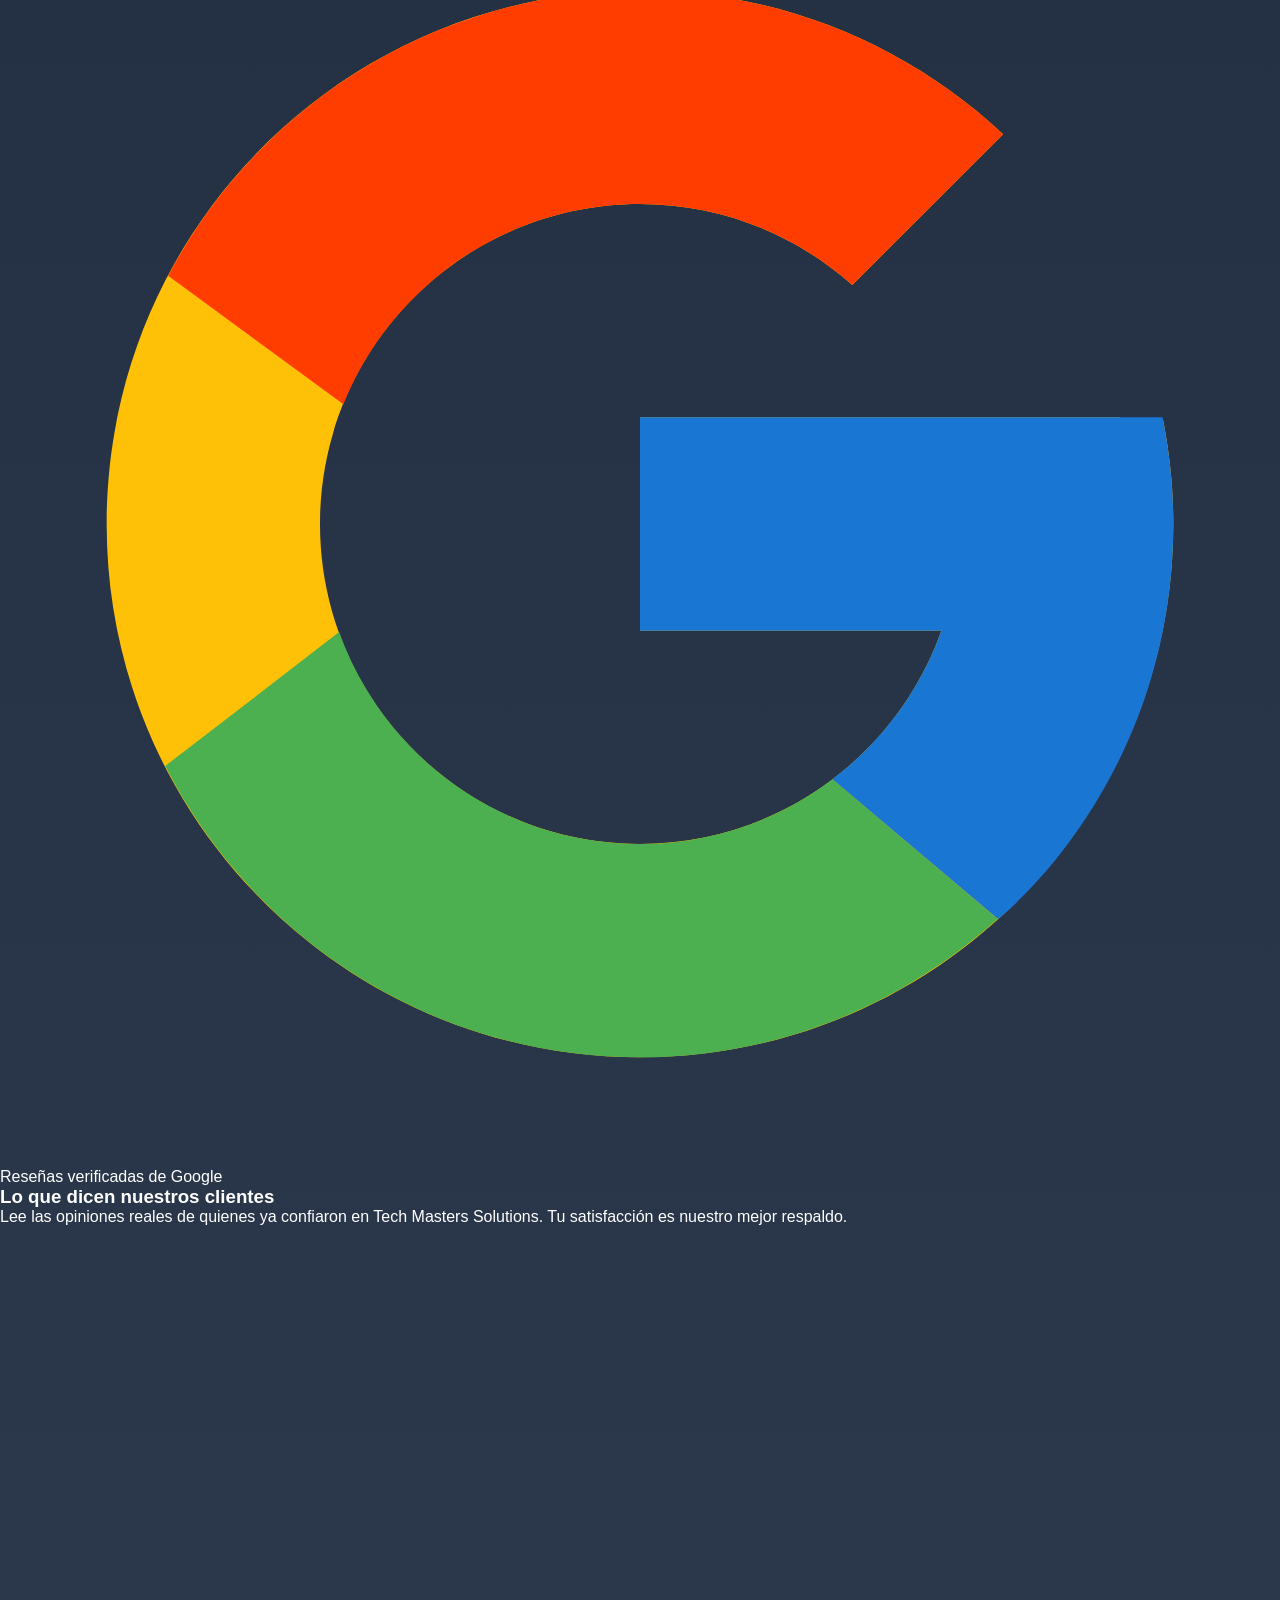
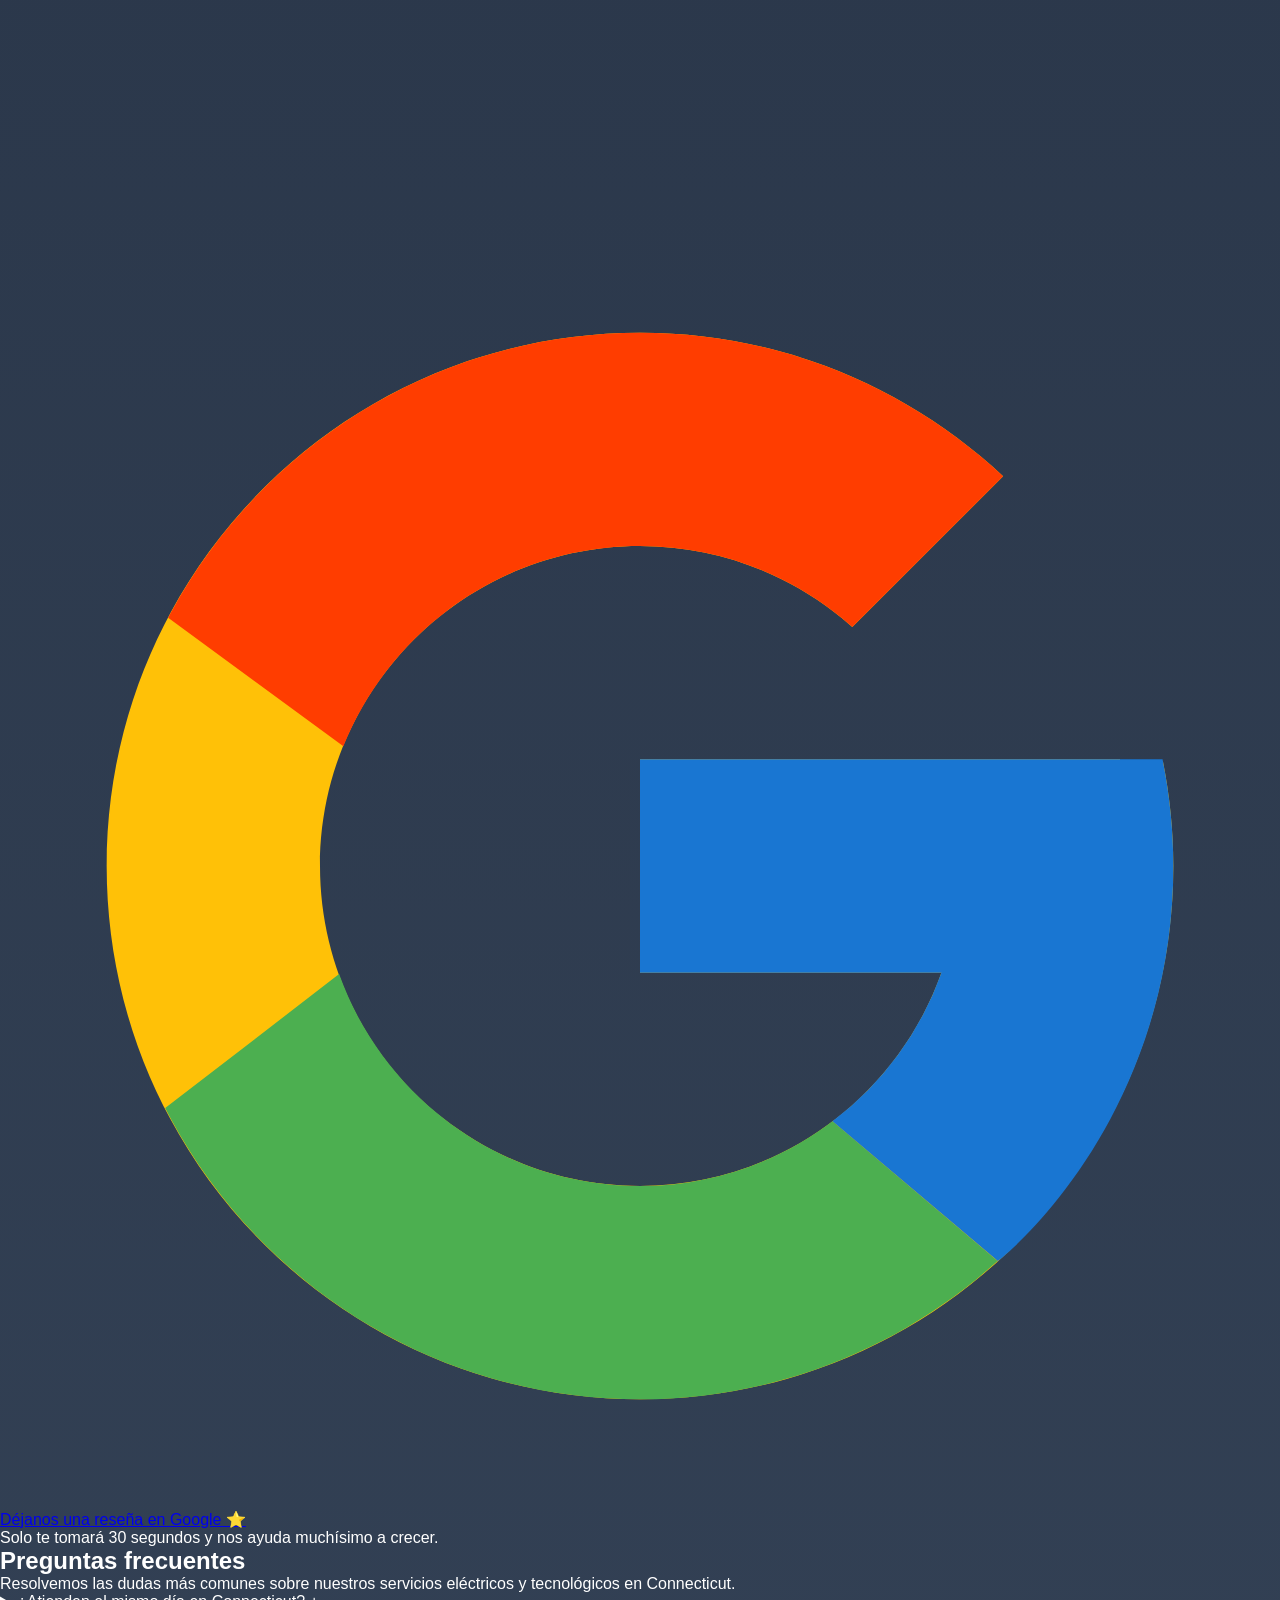
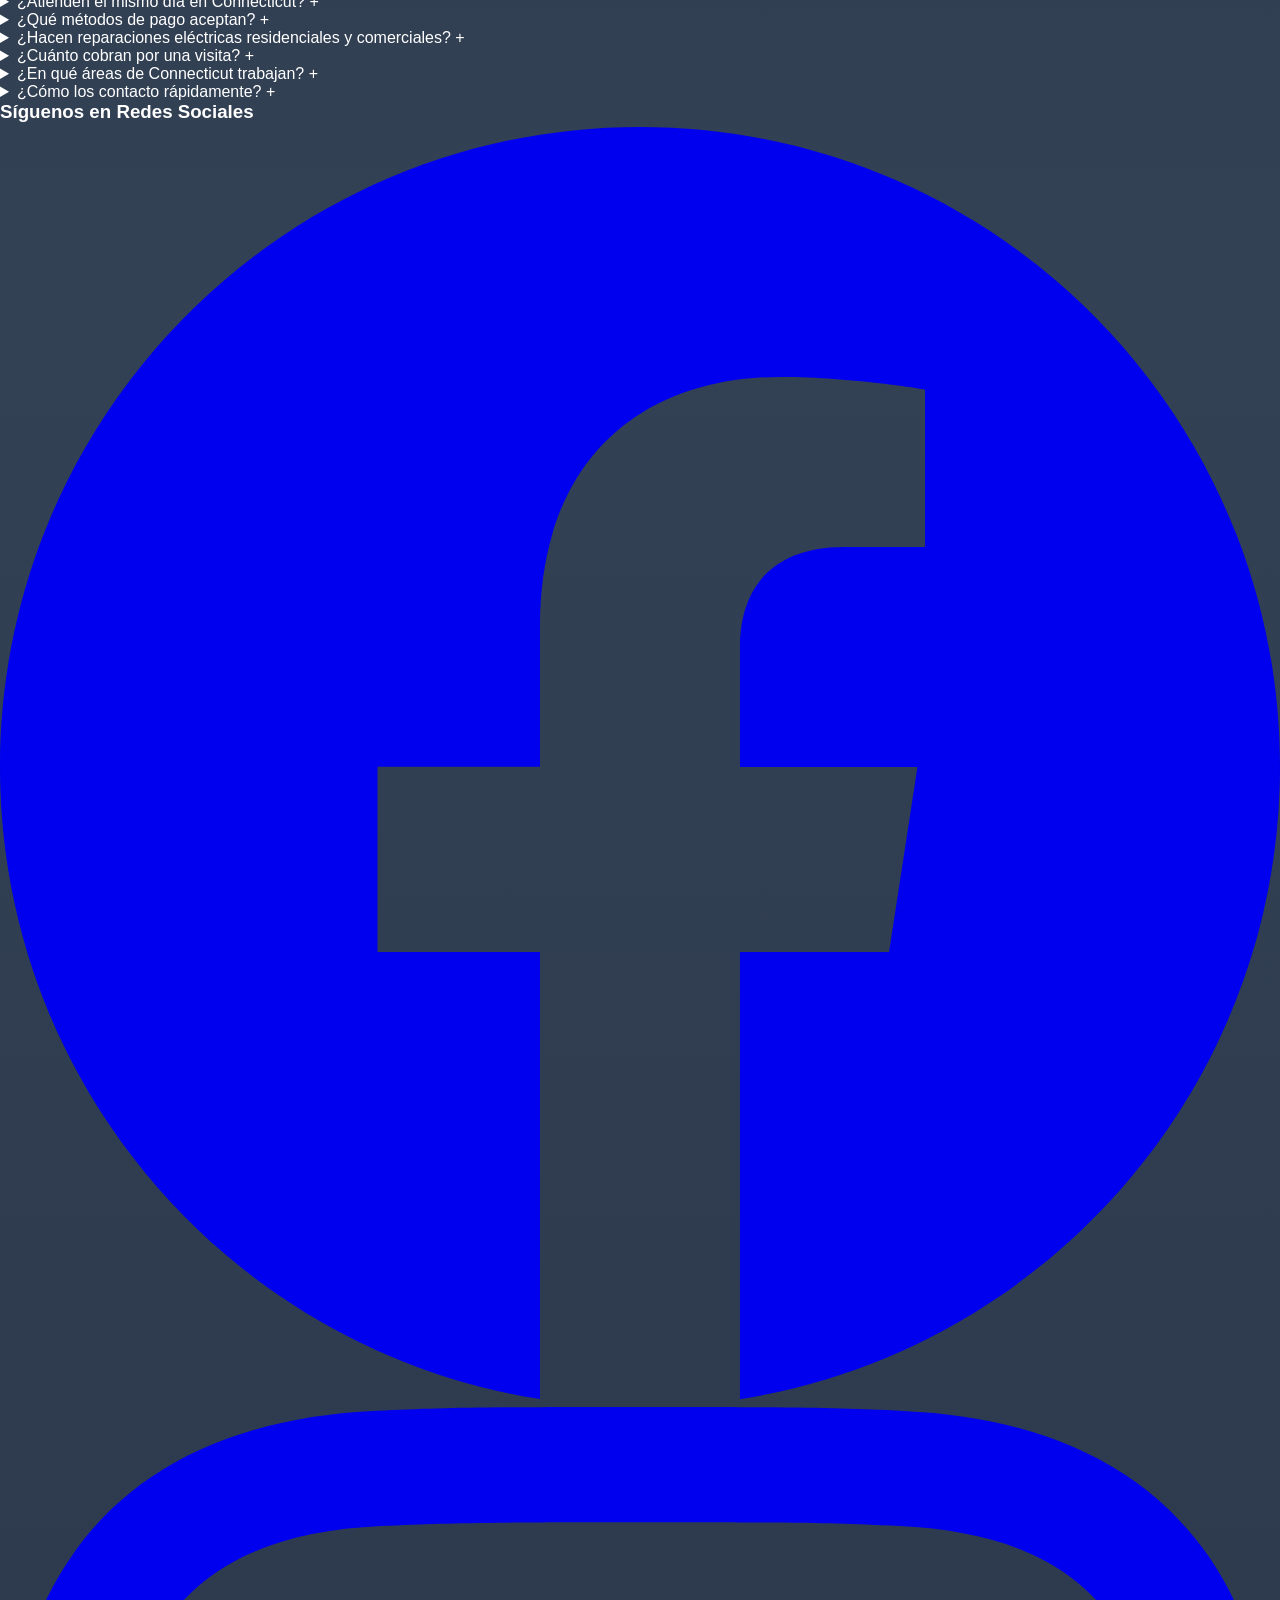
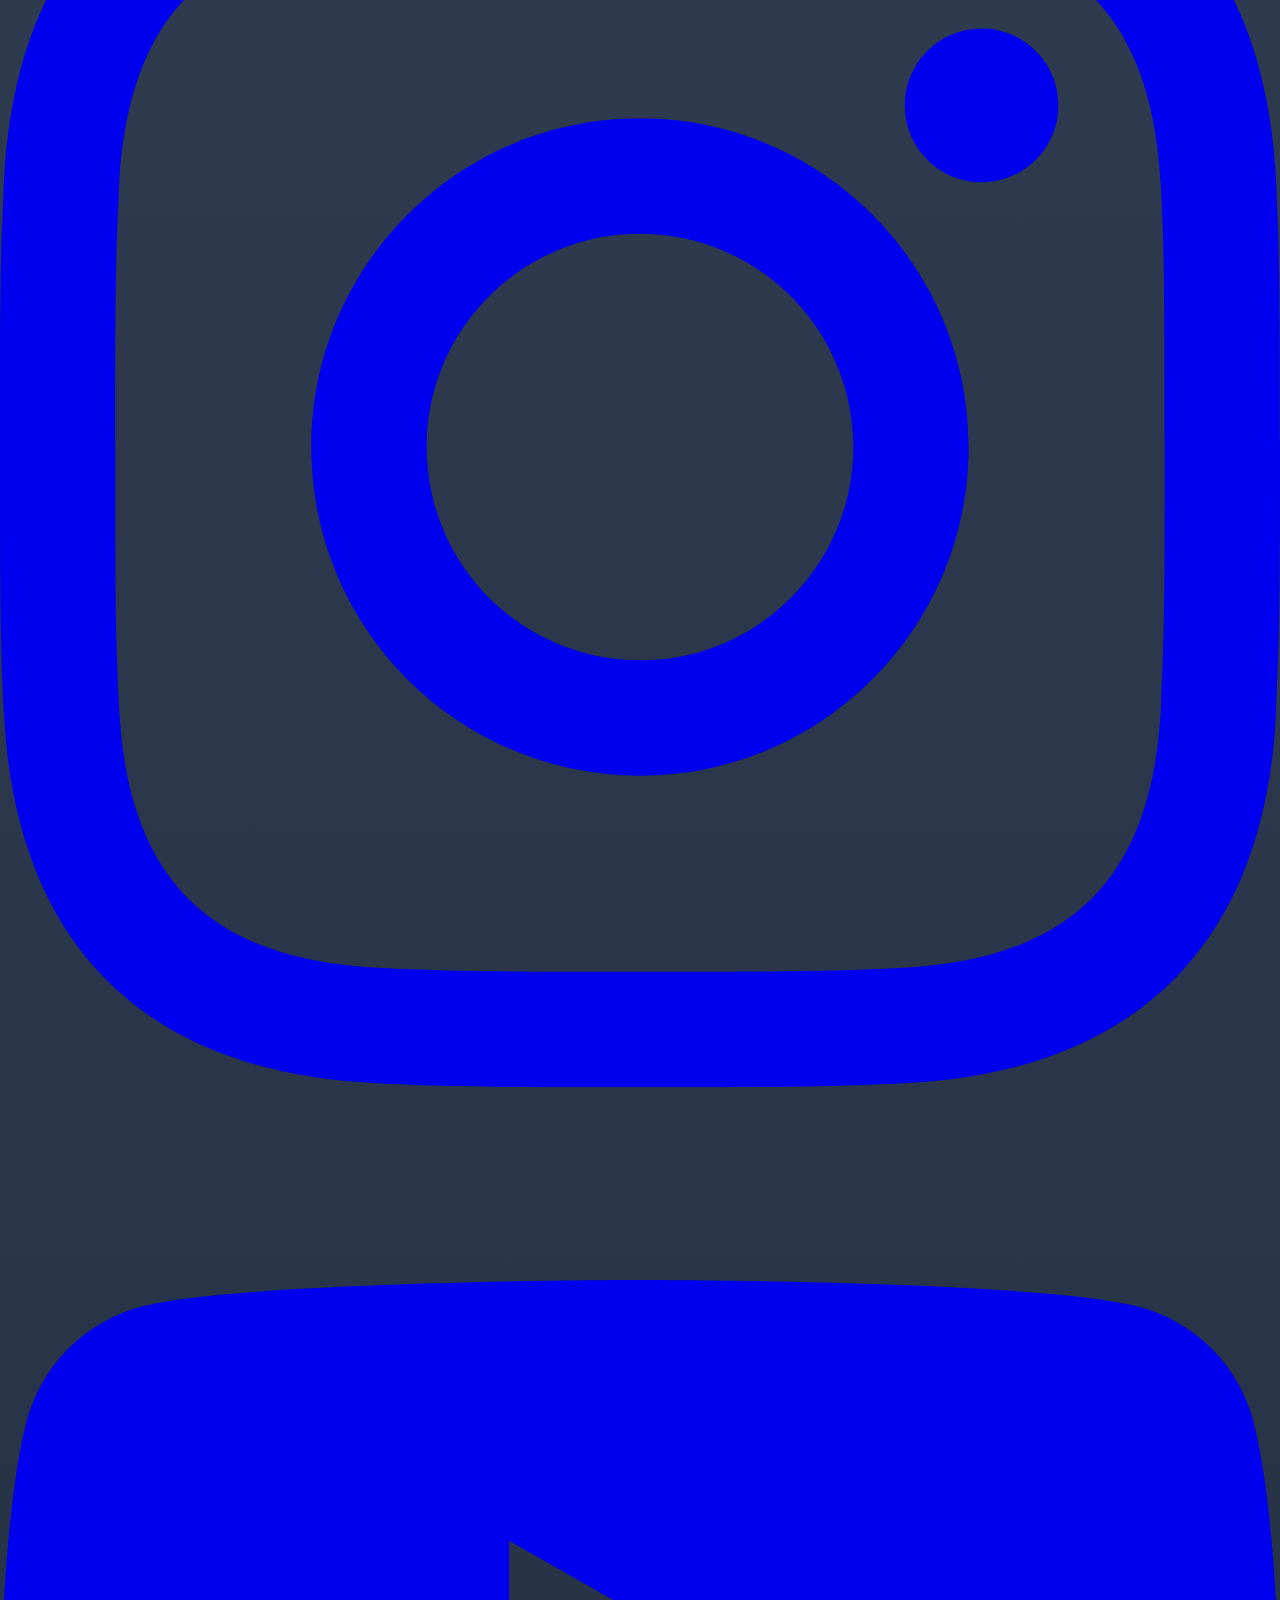
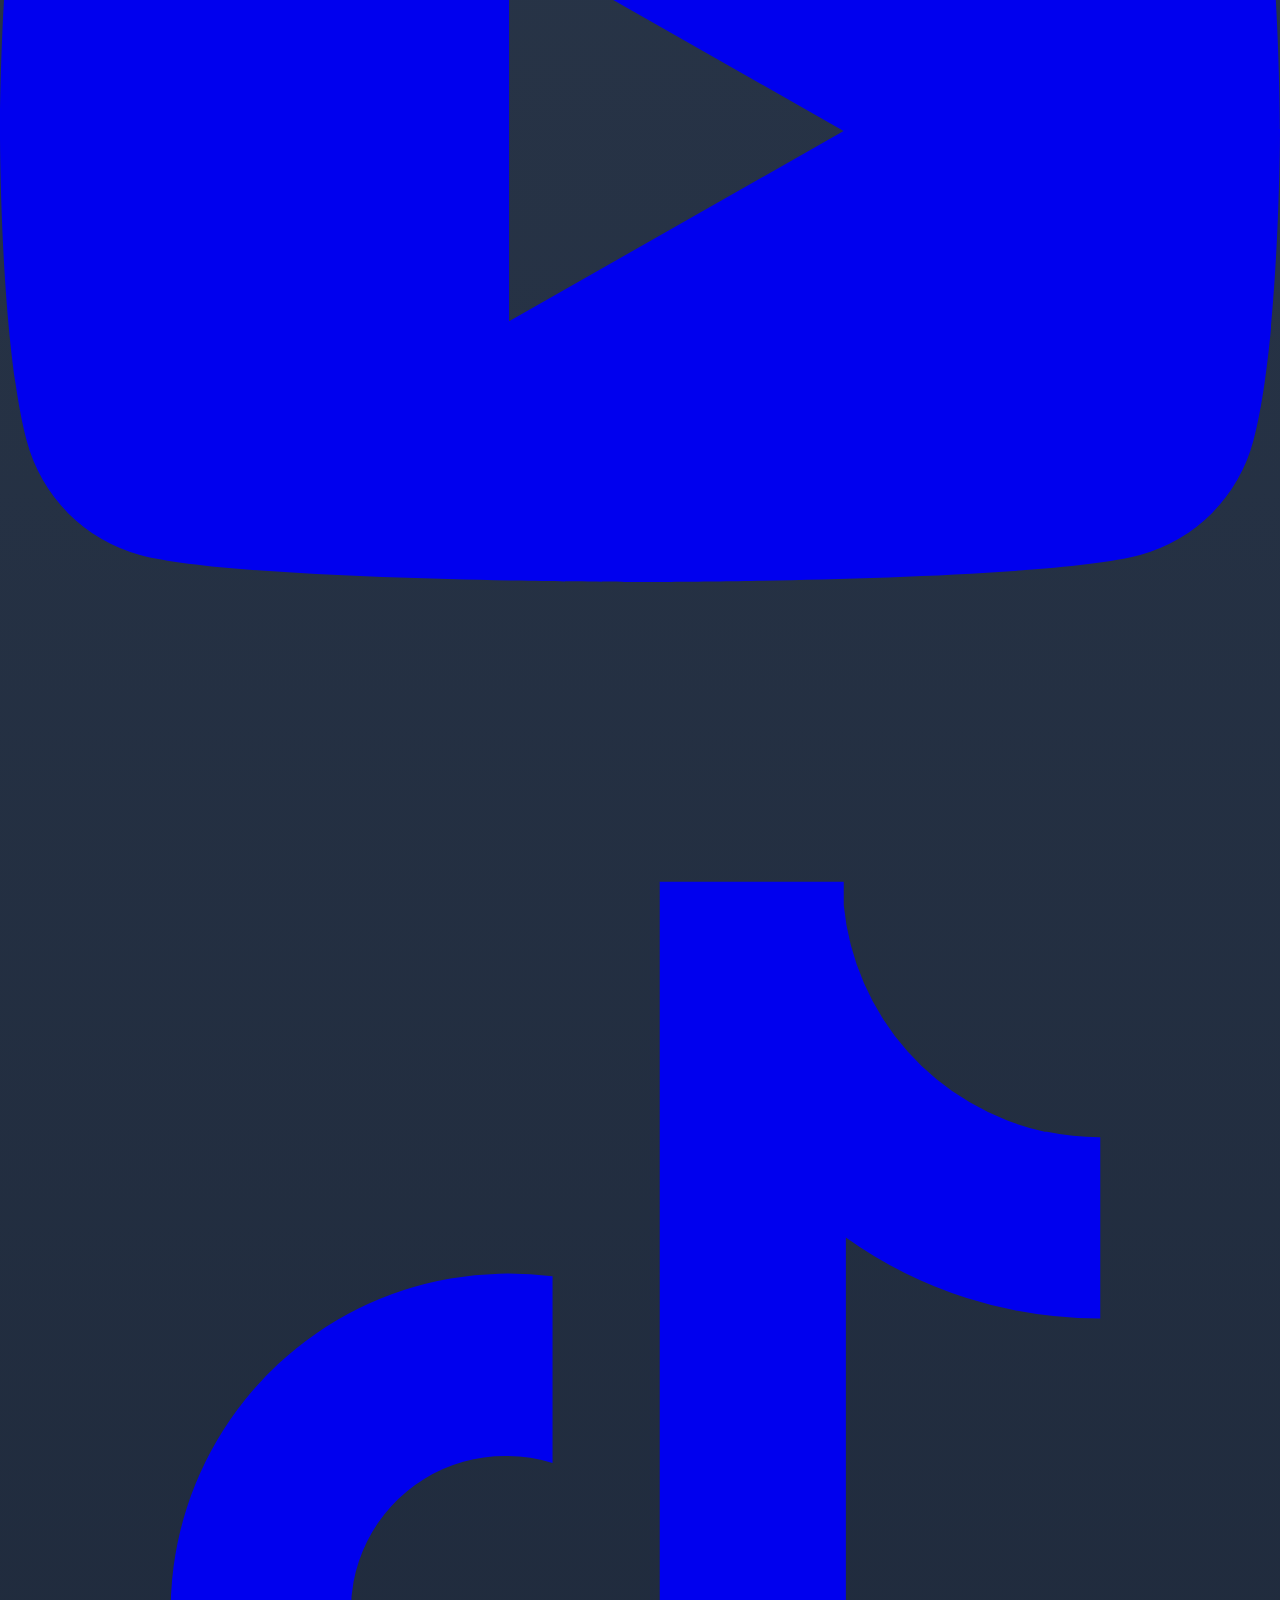
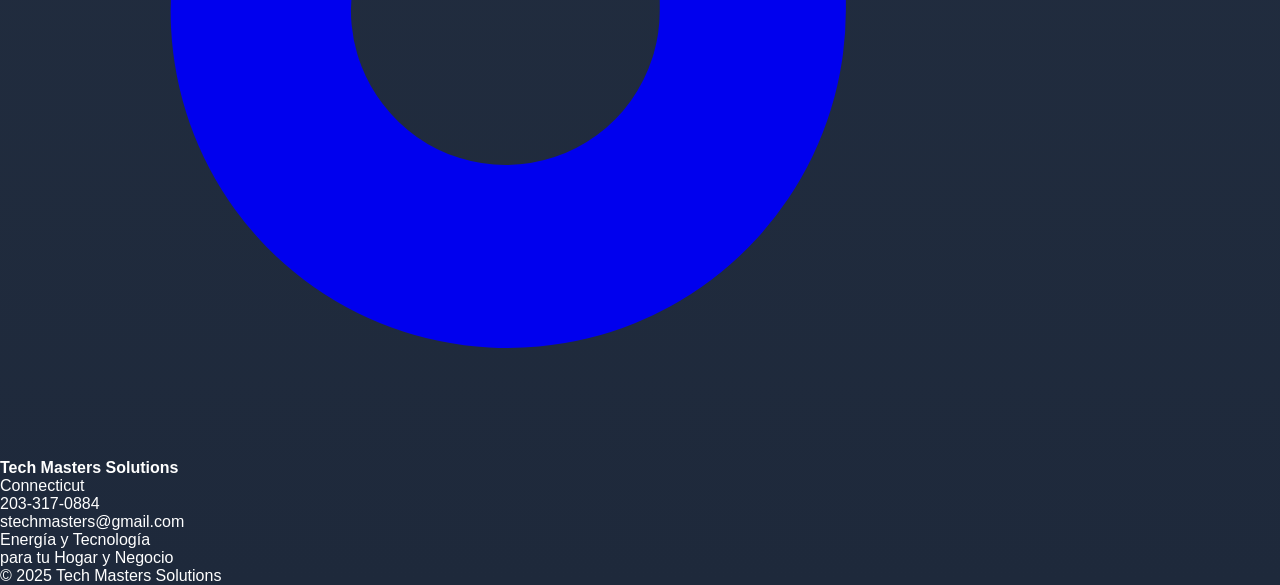
==== commit 18c97434: "auto-commit for c0dbd0be-7c52-4af0-aeb4-871431959226" ====
--- a/tech-masters-wordpress.html
+++ b/tech-masters-wordpress.html
@@ -3,12 +3,202 @@
 <head>
     <meta charset="UTF-8">
     <meta name="viewport" content="width=device-width, initial-scale=1.0">
-    <meta name="description" content="Tech Masters Solutions - Expertos en Electricidad y Tecnología en Connecticut. Servicio rápido, confiable y profesional para hogares y negocios.">
-    <title>Tech Masters Solutions | Electricidad y Tecnología en Connecticut</title>
-    
+
+    <!-- ==================== SEO PRIMARY META ==================== -->
+    <title>Electricista en Connecticut | Tech Masters Solutions – Reparaciones, Diseño Web y Soporte Técnico</title>
+    <meta name="description" content="Electricista en Connecticut. Tech Masters Solutions ofrece reparaciones eléctricas, instalaciones, diseño web y soporte técnico con servicio el mismo día. Llama al 203-317-0884.">
+    <meta name="keywords" content="electricista Connecticut, electricista en español Connecticut, reparaciones eléctricas CT, same day electrical service Connecticut, electricista cerca de mí, diseño web Connecticut, soporte técnico Connecticut, instalaciones eléctricas, electricista residencial, electricista comercial, Tech Masters Solutions">
+    <meta name="author" content="Tech Masters Solutions">
+    <meta name="robots" content="index, follow, max-snippet:-1, max-image-preview:large, max-video-preview:-1">
+    <meta name="googlebot" content="index, follow">
+    <meta name="language" content="Spanish">
+    <meta name="geo.region" content="US-CT">
+    <meta name="geo.placename" content="Connecticut">
+    <meta name="ICBM" content="41.6032, -73.0877">
+    <meta name="theme-color" content="#1e293b">
+    <link rel="canonical" href="https://techmasterssolutions.com/">
+
+    <!-- ==================== OPEN GRAPH (Facebook, WhatsApp, LinkedIn) ==================== -->
+    <meta property="og:type" content="website">
+    <meta property="og:site_name" content="Tech Masters Solutions">
+    <meta property="og:locale" content="es_US">
+    <meta property="og:url" content="https://techmasterssolutions.com/">
+    <meta property="og:title" content="Electricista en Connecticut | Tech Masters Solutions">
+    <meta property="og:description" content="Servicio eléctrico el mismo día, diseño web y soporte técnico profesional en Connecticut. Más de 100 clientes satisfechos. Llama al 203-317-0884.">
+    <meta property="og:image" content="https://customer-assets.emergentagent.com/job_tech-ct/artifacts/kb39h20u_CBF7BE98-F684-4CEA-A7F1-FC756A304A54.png">
+    <meta property="og:image:width" content="1200">
+    <meta property="og:image:height" content="630">
+    <meta property="og:image:alt" content="Tech Masters Solutions - Electricista en Connecticut">
+
+    <!-- ==================== TWITTER CARDS ==================== -->
+    <meta name="twitter:card" content="summary_large_image">
+    <meta name="twitter:title" content="Electricista en Connecticut | Tech Masters Solutions">
+    <meta name="twitter:description" content="Servicio eléctrico el mismo día, diseño web y soporte técnico profesional en Connecticut. ☎ 203-317-0884">
+    <meta name="twitter:image" content="https://customer-assets.emergentagent.com/job_tech-ct/artifacts/kb39h20u_CBF7BE98-F684-4CEA-A7F1-FC756A304A54.png">
+
+    <!-- ==================== FAVICON ==================== -->
+    <link rel="icon" type="image/png" href="https://customer-assets.emergentagent.com/job_tech-ct/artifacts/vym73eja_6B480388-2114-489F-BA49-0495B1020E34.jpeg">
+    <link rel="apple-touch-icon" href="https://customer-assets.emergentagent.com/job_tech-ct/artifacts/vym73eja_6B480388-2114-489F-BA49-0495B1020E34.jpeg">
+
+    <!-- ==================== HREFLANG (Solo Español) ==================== -->
+    <link rel="alternate" hreflang="es-us" href="https://techmasterssolutions.com/">
+    <link rel="alternate" hreflang="x-default" href="https://techmasterssolutions.com/">
+
+    <!-- ==================== JSON-LD: LocalBusiness / Electrician ==================== -->
+    <script type="application/ld+json">
+    {
+      "@context": "https://schema.org",
+      "@type": "Electrician",
+      "@id": "https://techmasterssolutions.com/#business",
+      "name": "Tech Masters Solutions",
+      "alternateName": "Tech Masters Solutions CT",
+      "description": "Servicios profesionales de electricidad, diseño web y soporte técnico en Connecticut. Reparaciones, instalaciones y atención el mismo día.",
+      "url": "https://techmasterssolutions.com/",
+      "logo": "https://customer-assets.emergentagent.com/job_tech-ct/artifacts/vym73eja_6B480388-2114-489F-BA49-0495B1020E34.jpeg",
+      "image": "https://customer-assets.emergentagent.com/job_tech-ct/artifacts/kb39h20u_CBF7BE98-F684-4CEA-A7F1-FC756A304A54.png",
+      "telephone": "+1-203-317-0884",
+      "email": "stechmasters@gmail.com",
+      "priceRange": "$$",
+      "currenciesAccepted": "USD",
+      "paymentAccepted": "Cash, Zelle, Venmo, Cash App",
+      "address": {
+        "@type": "PostalAddress",
+        "addressLocality": "Connecticut",
+        "addressRegion": "CT",
+        "addressCountry": "US"
+      },
+      "geo": {
+        "@type": "GeoCoordinates",
+        "latitude": 41.6032,
+        "longitude": -73.0877
+      },
+      "areaServed": [
+        { "@type": "State", "name": "Connecticut" },
+        { "@type": "City", "name": "Hartford" },
+        { "@type": "City", "name": "New Haven" },
+        { "@type": "City", "name": "Bridgeport" },
+        { "@type": "City", "name": "Stamford" },
+        { "@type": "City", "name": "Waterbury" }
+      ],
+      "openingHoursSpecification": [
+        {
+          "@type": "OpeningHoursSpecification",
+          "dayOfWeek": ["Monday", "Tuesday", "Wednesday", "Thursday", "Friday", "Saturday"],
+          "opens": "08:00",
+          "closes": "20:00"
+        }
+      ],
+      "sameAs": [
+        "https://www.facebook.com/share/18Vaxyzn4y/?mibextid=wwXIfr",
+        "https://www.instagram.com/stech_masters",
+        "https://youtube.com/@techmasterssolutions",
+        "https://www.tiktok.com/@stech_masters",
+        "https://g.page/r/Cf38h7Od99BsEBM"
+      ],
+      "hasOfferCatalog": {
+        "@type": "OfferCatalog",
+        "name": "Servicios de Tech Masters Solutions",
+        "itemListElement": [
+          {
+            "@type": "Offer",
+            "itemOffered": {
+              "@type": "Service",
+              "name": "Reparaciones Eléctricas",
+              "description": "Diagnóstico, reparación y soluciones eléctricas rápidas y seguras para hogar y negocio."
+            }
+          },
+          {
+            "@type": "Offer",
+            "itemOffered": {
+              "@type": "Service",
+              "name": "Diseño Web",
+              "description": "Páginas modernas para negocios que buscan verse profesionales y conseguir más clientes."
+            }
+          },
+          {
+            "@type": "Offer",
+            "itemOffered": {
+              "@type": "Service",
+              "name": "Soporte Técnico",
+              "description": "Ayuda con computadoras, configuración, optimización, reparación y soporte digital."
+            }
+          }
+        ]
+      },
+      "aggregateRating": {
+        "@type": "AggregateRating",
+        "ratingValue": "5.0",
+        "reviewCount": "20",
+        "bestRating": "5"
+      }
+    }
+    </script>
+
+    <!-- ==================== JSON-LD: WebSite (SiteLinks Search Box) ==================== -->
+    <script type="application/ld+json">
+    {
+      "@context": "https://schema.org",
+      "@type": "WebSite",
+      "@id": "https://techmasterssolutions.com/#website",
+      "url": "https://techmasterssolutions.com/",
+      "name": "Tech Masters Solutions",
+      "inLanguage": "es-US",
+      "publisher": { "@id": "https://techmasterssolutions.com/#business" }
+    }
+    </script>
+
+    <!-- ==================== JSON-LD: BreadcrumbList ==================== -->
+    <script type="application/ld+json">
+    {
+      "@context": "https://schema.org",
+      "@type": "BreadcrumbList",
+      "itemListElement": [
+        { "@type": "ListItem", "position": 1, "name": "Inicio", "item": "https://techmasterssolutions.com/" },
+        { "@type": "ListItem", "position": 2, "name": "Servicios", "item": "https://techmasterssolutions.com/#services" },
+        { "@type": "ListItem", "position": 3, "name": "Pagos", "item": "https://techmasterssolutions.com/#payments" },
+        { "@type": "ListItem", "position": 4, "name": "Reseñas", "item": "https://techmasterssolutions.com/#reviews" }
+      ]
+    }
+    </script>
+
+    <!-- ==================== JSON-LD: FAQ ==================== -->
+    <script type="application/ld+json">
+    {
+      "@context": "https://schema.org",
+      "@type": "FAQPage",
+      "mainEntity": [
+        {
+          "@type": "Question",
+          "name": "¿Atienden el mismo día en Connecticut?",
+          "acceptedAnswer": { "@type": "Answer", "text": "Sí, ofrecemos servicio el mismo día (Same Day Service) para emergencias eléctricas en todo Connecticut." }
+        },
+        {
+          "@type": "Question",
+          "name": "¿Qué métodos de pago aceptan?",
+          "acceptedAnswer": { "@type": "Answer", "text": "Aceptamos efectivo, Zelle, Venmo y Cash App. Tenemos códigos QR para pagar rápido desde tu teléfono." }
+        },
+        {
+          "@type": "Question",
+          "name": "¿Hacen reparaciones eléctricas residenciales y comerciales?",
+          "acceptedAnswer": { "@type": "Answer", "text": "Sí, atendemos tanto hogares como negocios en Connecticut. Diagnosticamos, reparamos e instalamos cualquier sistema eléctrico." }
+        },
+        {
+          "@type": "Question",
+          "name": "¿Cómo los contacto?",
+          "acceptedAnswer": { "@type": "Answer", "text": "Puedes llamarnos al 203-317-0884, escribirnos por WhatsApp o enviarnos un email a stechmasters@gmail.com." }
+        }
+      ]
+    }
+    </script>
+
+    <!-- ==================== PRECONNECTS (Performance) ==================== -->
+    <link rel="preconnect" href="https://cdn.tailwindcss.com" crossorigin>
+    <link rel="preconnect" href="https://customer-assets.emergentagent.com" crossorigin>
+    <link rel="dns-prefetch" href="https://d6020910eb504533b30218f409c484c3.elf.site">
+
     <!-- Tailwind CSS CDN -->
     <script src="https://cdn.tailwindcss.com"></script>
-    
+
     <style>
         /* Custom Styles */
         * {
@@ -326,7 +516,7 @@
                 <div class="flex items-center gap-3">
                     <img src="https://customer-assets.emergentagent.com/job_tech-ct/artifacts/vym73eja_6B480388-2114-489F-BA49-0495B1020E34.jpeg" alt="Logo Tech Masters Solutions" class="h-12 w-12 rounded-xl object-cover">
                     <div>
-                        <h1 class="text-xl font-extrabold text-white">Tech Masters Solutions</h1>
+                        <div class="text-xl font-extrabold text-white">Tech Masters Solutions</div>
                         <p class="text-sm text-cyan-400">Energía y Tecnología para tu Hogar y Negocio</p>
                     </div>
                 </div>
@@ -344,12 +534,13 @@
         <div class="container mx-auto">
             <div class="grid lg:grid-cols-2 gap-8 items-center">
                 <div>
-                    <h2 class="text-6xl font-black mb-6 bg-gradient-to-r from-white via-cyan-200 to-yellow-400 bg-clip-text text-transparent">
-                        Soluciones profesionales de electricidad y tecnología
-                    </h2>
+                    <h1 class="text-6xl font-black mb-6 bg-gradient-to-r from-white via-cyan-200 to-yellow-400 bg-clip-text text-transparent">
+                        Electricista en Connecticut — Soluciones profesionales de electricidad y tecnología
+                    </h1>
                     <p class="text-lg text-slate-200 mb-6">
-                        En Tech Masters Solutions ayudamos a hogares y negocios en Connecticut con reparaciones eléctricas, 
-                        diseño web y soporte técnico. Servicio rápido, imagen profesional y atención confiable.
+                        En <strong>Tech Masters Solutions</strong> ayudamos a hogares y negocios en <strong>Connecticut</strong> con
+                        <strong>reparaciones eléctricas</strong>, <strong>diseño web</strong> y <strong>soporte técnico</strong>.
+                        Servicio el mismo día, imagen profesional y atención confiable.
                     </p>
                     
                     <!-- Contact Buttons -->
@@ -374,7 +565,7 @@
                 </div>
                 
                 <div class="bg-gradient-to-br from-slate-800/90 to-slate-900/90 p-8 rounded-3xl border border-white/20 backdrop-blur-lg">
-                    <img src="https://customer-assets.emergentagent.com/job_tech-ct/artifacts/kb39h20u_CBF7BE98-F684-4CEA-A7F1-FC756A304A54.png" alt="Tech Masters Solutions Logo" class="w-full rounded-2xl">
+                    <img src="https://customer-assets.emergentagent.com/job_tech-ct/artifacts/kb39h20u_CBF7BE98-F684-4CEA-A7F1-FC756A304A54.png" alt="Tech Masters Solutions - Electricista profesional en Connecticut con servicio el mismo día" class="w-full rounded-2xl" loading="lazy">
                     <div class="mt-6 text-center">
                         <h3 class="text-2xl font-black text-white mb-2">Expertos en Electricidad y Tecnología</h3>
                         <p class="text-slate-300">
@@ -546,6 +737,84 @@
             </div>
         </div>
     </section>
+
+
+    <!-- ==================== FAQ SECTION (SEO Rich Snippets) ==================== -->
+    <section class="py-16 px-4" id="faq" itemscope itemtype="https://schema.org/FAQPage">
+        <div class="container mx-auto max-w-4xl">
+            <div class="text-center mb-10">
+                <h2 class="text-5xl font-black mb-3 bg-gradient-to-r from-white to-blue-200 bg-clip-text text-transparent">
+                    Preguntas frecuentes
+                </h2>
+                <p class="text-lg text-slate-300">
+                    Resolvemos las dudas más comunes sobre nuestros servicios eléctricos y tecnológicos en Connecticut.
+                </p>
+            </div>
+
+            <div class="space-y-4">
+                <details class="group rounded-2xl border border-white/10 bg-white/5 backdrop-blur-lg p-6 cursor-pointer hover:border-white/20 transition-all" itemscope itemprop="mainEntity" itemtype="https://schema.org/Question">
+                    <summary class="flex items-center justify-between font-bold text-lg text-white">
+                        <span itemprop="name">¿Atienden el mismo día en Connecticut?</span>
+                        <span class="text-yellow-400 text-2xl group-open:rotate-45 transition-transform">+</span>
+                    </summary>
+                    <div class="mt-4 text-slate-300" itemscope itemprop="acceptedAnswer" itemtype="https://schema.org/Answer">
+                        <div itemprop="text">Sí, ofrecemos <strong>servicio el mismo día (Same Day Service)</strong> para emergencias eléctricas en todo Connecticut. Llámanos al <a href="tel:+12033170884" class="text-cyan-400 hover:underline">203-317-0884</a> o escríbenos por WhatsApp y te visitamos lo antes posible.</div>
+                    </div>
+                </details>
+
+                <details class="group rounded-2xl border border-white/10 bg-white/5 backdrop-blur-lg p-6 cursor-pointer hover:border-white/20 transition-all" itemscope itemprop="mainEntity" itemtype="https://schema.org/Question">
+                    <summary class="flex items-center justify-between font-bold text-lg text-white">
+                        <span itemprop="name">¿Qué métodos de pago aceptan?</span>
+                        <span class="text-yellow-400 text-2xl group-open:rotate-45 transition-transform">+</span>
+                    </summary>
+                    <div class="mt-4 text-slate-300" itemscope itemprop="acceptedAnswer" itemtype="https://schema.org/Answer">
+                        <div itemprop="text">Aceptamos <strong>efectivo, Zelle, Venmo y Cash App</strong>. Tenemos códigos QR para pagar rápido desde tu teléfono. Encuentra todos los métodos en la sección de <a href="#payments" class="text-cyan-400 hover:underline">Pagos</a>.</div>
+                    </div>
+                </details>
+
+                <details class="group rounded-2xl border border-white/10 bg-white/5 backdrop-blur-lg p-6 cursor-pointer hover:border-white/20 transition-all" itemscope itemprop="mainEntity" itemtype="https://schema.org/Question">
+                    <summary class="flex items-center justify-between font-bold text-lg text-white">
+                        <span itemprop="name">¿Hacen reparaciones eléctricas residenciales y comerciales?</span>
+                        <span class="text-yellow-400 text-2xl group-open:rotate-45 transition-transform">+</span>
+                    </summary>
+                    <div class="mt-4 text-slate-300" itemscope itemprop="acceptedAnswer" itemtype="https://schema.org/Answer">
+                        <div itemprop="text">Sí, atendemos tanto <strong>hogares como negocios</strong> en Connecticut. Diagnosticamos, reparamos e instalamos todo tipo de sistema eléctrico: tableros, tomacorrientes, iluminación, ventiladores, paneles solares y más.</div>
+                    </div>
+                </details>
+
+                <details class="group rounded-2xl border border-white/10 bg-white/5 backdrop-blur-lg p-6 cursor-pointer hover:border-white/20 transition-all" itemscope itemprop="mainEntity" itemtype="https://schema.org/Question">
+                    <summary class="flex items-center justify-between font-bold text-lg text-white">
+                        <span itemprop="name">¿Cuánto cobran por una visita?</span>
+                        <span class="text-yellow-400 text-2xl group-open:rotate-45 transition-transform">+</span>
+                    </summary>
+                    <div class="mt-4 text-slate-300" itemscope itemprop="acceptedAnswer" itemtype="https://schema.org/Answer">
+                        <div itemprop="text">Cada trabajo es diferente. Te damos una <strong>cotización gratuita</strong> después de evaluar el problema. Sin cargos ocultos ni sorpresas. Llámanos para más detalles.</div>
+                    </div>
+                </details>
+
+                <details class="group rounded-2xl border border-white/10 bg-white/5 backdrop-blur-lg p-6 cursor-pointer hover:border-white/20 transition-all" itemscope itemprop="mainEntity" itemtype="https://schema.org/Question">
+                    <summary class="flex items-center justify-between font-bold text-lg text-white">
+                        <span itemprop="name">¿En qué áreas de Connecticut trabajan?</span>
+                        <span class="text-yellow-400 text-2xl group-open:rotate-45 transition-transform">+</span>
+                    </summary>
+                    <div class="mt-4 text-slate-300" itemscope itemprop="acceptedAnswer" itemtype="https://schema.org/Answer">
+                        <div itemprop="text">Cubrimos <strong>todo Connecticut</strong>, incluyendo Hartford, New Haven, Bridgeport, Stamford, Waterbury, Norwalk, Danbury y áreas cercanas. Si vives en CT, te atendemos.</div>
+                    </div>
+                </details>
+
+                <details class="group rounded-2xl border border-white/10 bg-white/5 backdrop-blur-lg p-6 cursor-pointer hover:border-white/20 transition-all" itemscope itemprop="mainEntity" itemtype="https://schema.org/Question">
+                    <summary class="flex items-center justify-between font-bold text-lg text-white">
+                        <span itemprop="name">¿Cómo los contacto rápidamente?</span>
+                        <span class="text-yellow-400 text-2xl group-open:rotate-45 transition-transform">+</span>
+                    </summary>
+                    <div class="mt-4 text-slate-300" itemscope itemprop="acceptedAnswer" itemtype="https://schema.org/Answer">
+                        <div itemprop="text">Puedes <a href="tel:+12033170884" class="text-cyan-400 hover:underline">llamarnos al 203-317-0884</a>, escribirnos por <a href="https://wa.me/12033170884" target="_blank" rel="noopener" class="text-cyan-400 hover:underline">WhatsApp</a> o enviarnos un email a <a href="mailto:stechmasters@gmail.com" class="text-cyan-400 hover:underline">stechmasters@gmail.com</a>. Respondemos rápido todos los días.</div>
+                    </div>
+                </details>
+            </div>
+        </div>
+    </section>
+
 
 
     <!-- Footer -->
